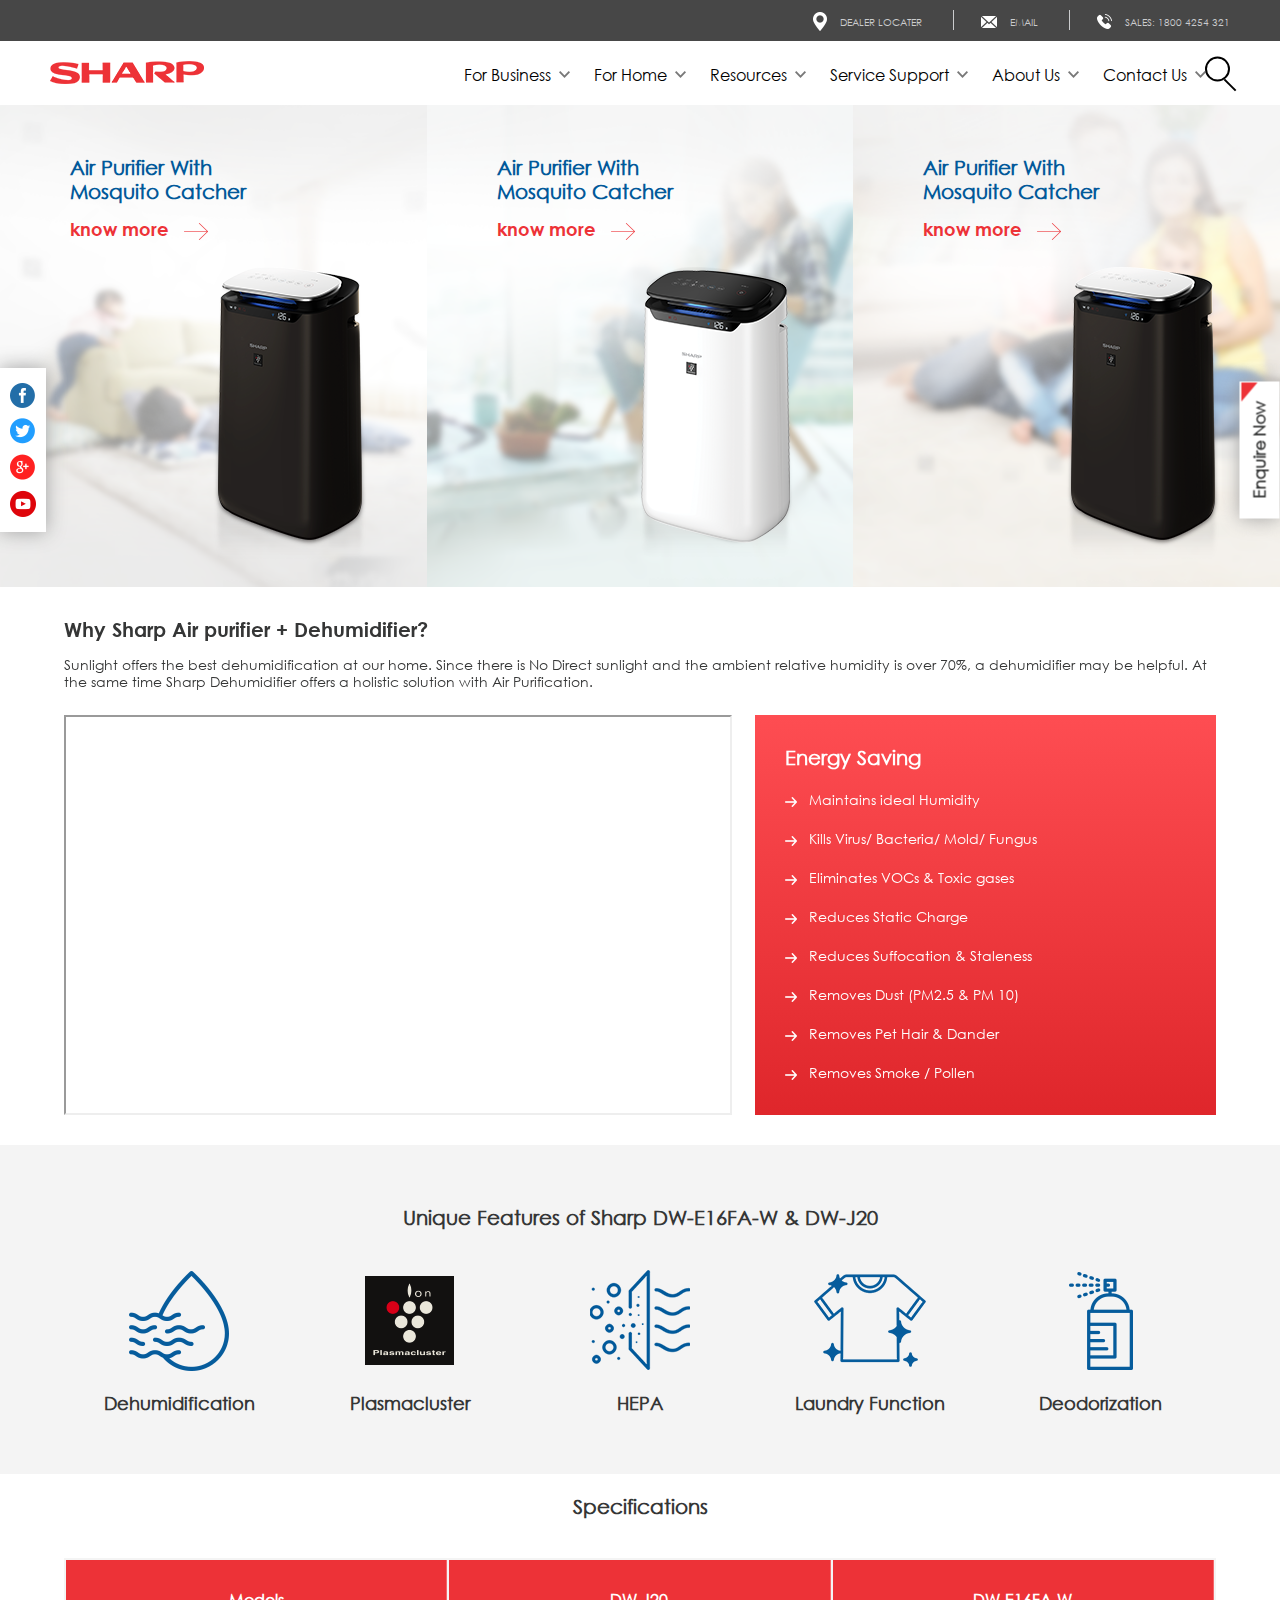
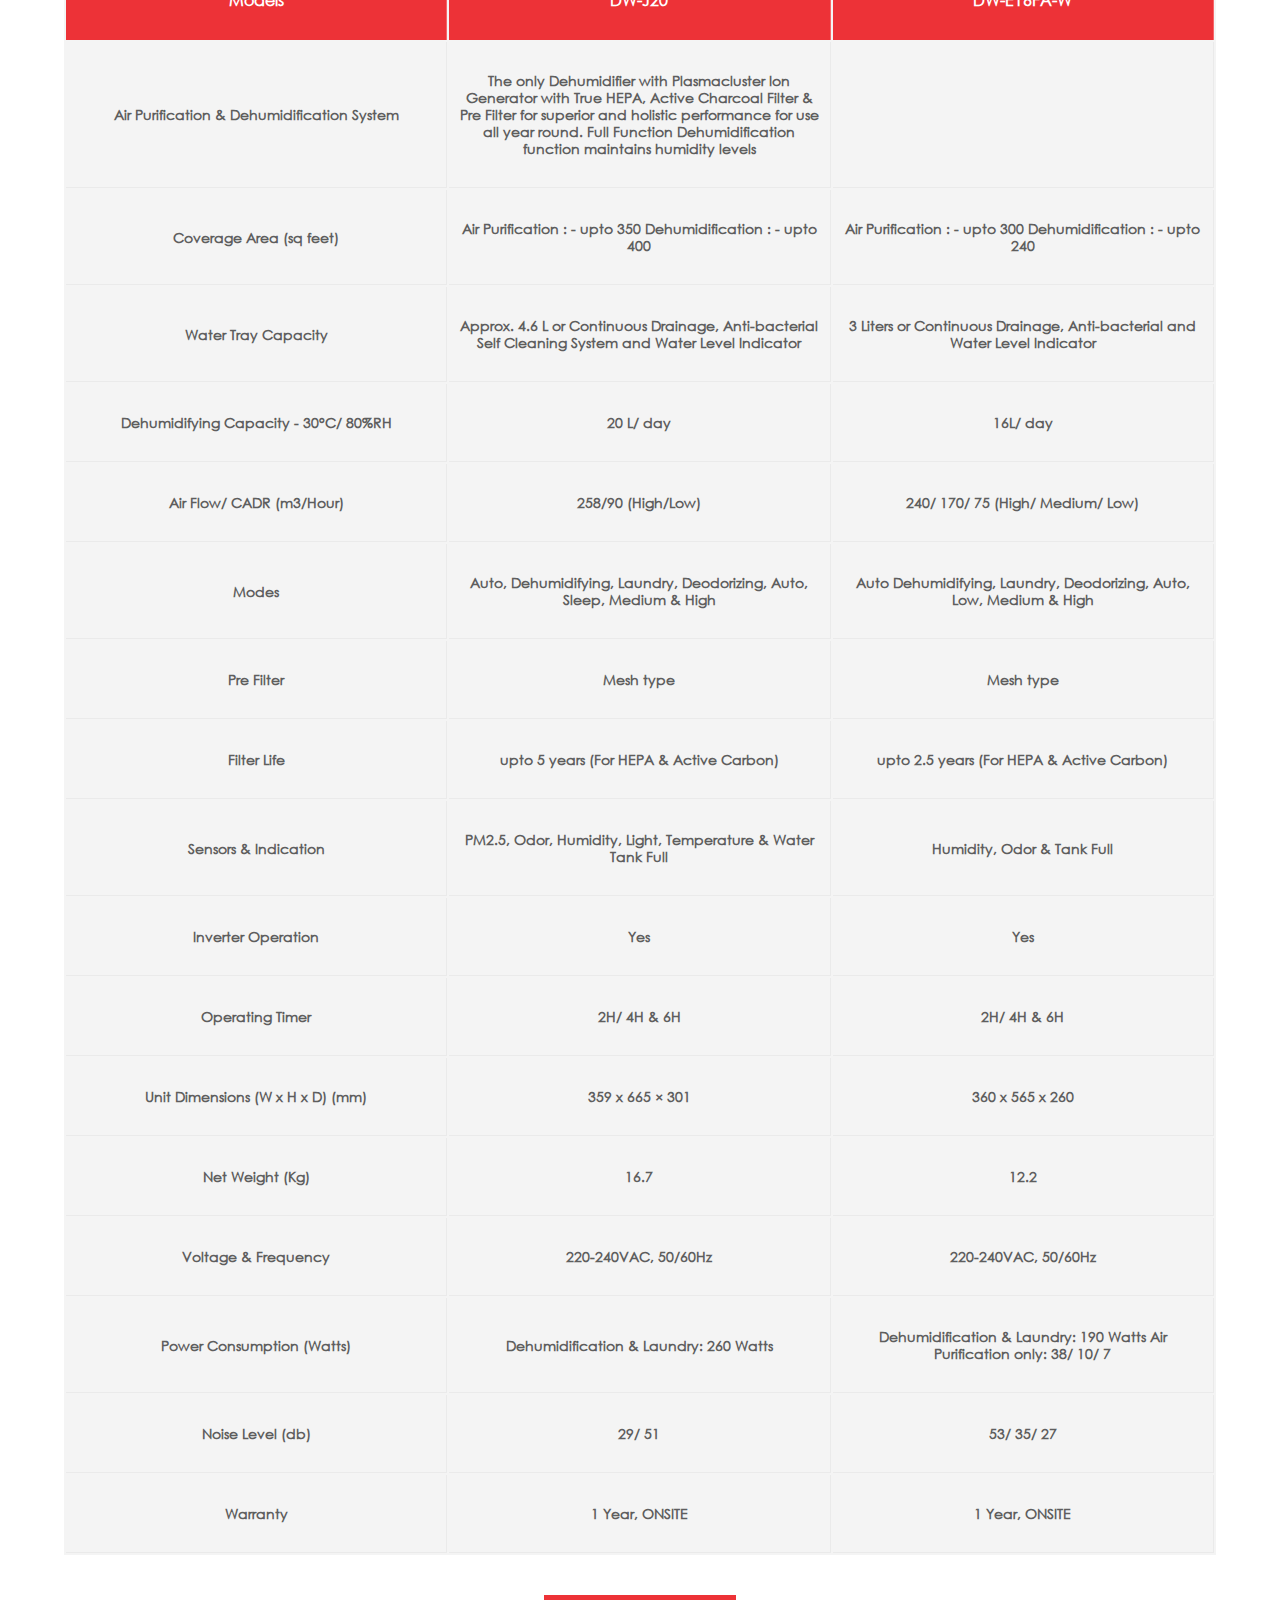
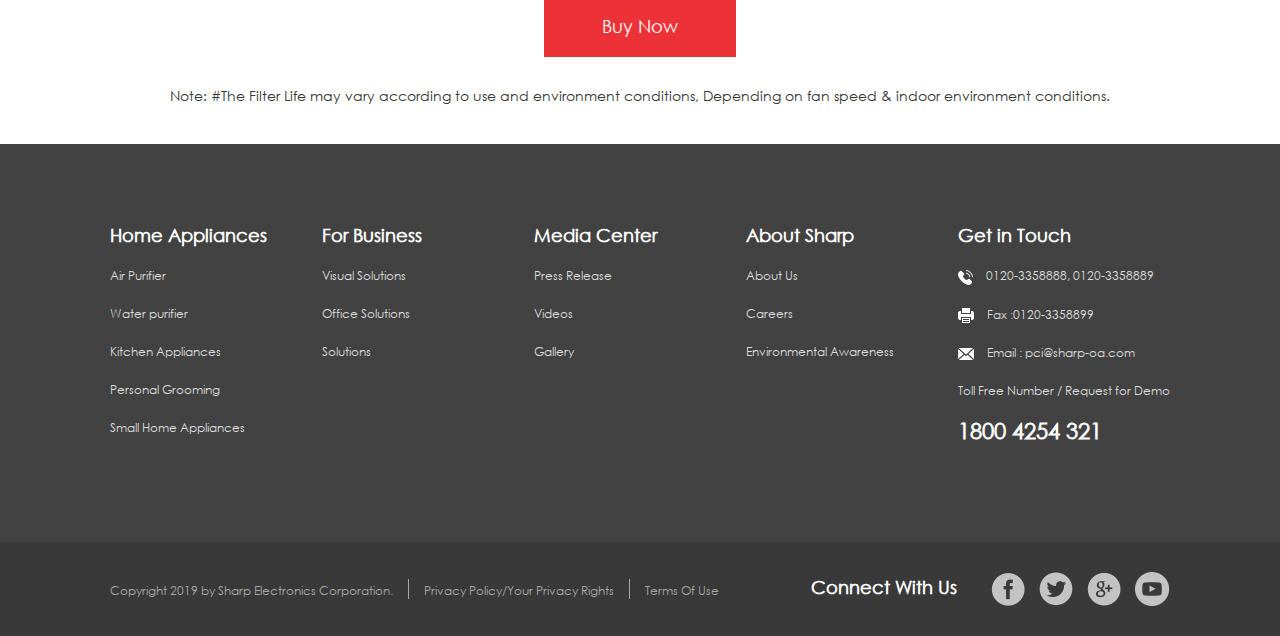
==== air-purifier-dehu.html @ bbc6898b "all files check" ====
<!DOCTYPE html>
<html lang="en">
<head>
<meta charset="utf-8" />
<title>Sharp Homepage</title>
<meta name="viewport" content="width=device-width, minimum-scale=1.0, maximum-scale=1.0">
<meta name="keywords" content="krisumi" />
<link rel="stylesheet" href="css/slick-slider.css" />
<link href="css/aos.css" rel="stylesheet">
<link href="css/style.css" rel="stylesheet">
<link href="css/screen.css" rel="stylesheet">
<style type="text/css">
	@media screen and (max-width: 1440px){
		.container{width: 90%}
	}
</style>
</head>
<body>
<div class="mainContainer">
	

<div class="top-header">
	<ul>
		<li><img src="images/locationIcon.png"><a href="javascript:;"> dealer locater</a></li>
		<li><img src="images/emailIcon.png"><a href="javascript:;"> Email</a></li>
		<li><img src="images/phoneIcon.png"><a href="javascript:;"> Sales: 1800 4254 321</a></li>
	</ul>
</div>

<div class="main-header">
	<div class="logo"><a href="javascript:;"><img src="images/logo.png"></a></div>
	<div class="rightMenu">
		<ul>
			<li><a href="javescript:;">For Business <span></span></a>
				<ul class="dropdown">
					<li><a href="javascript:;">Office Solutions</a></li>
					<li><a href="javascript:;">Visual Solutions</a></li>
					<li><a href="javascript:;">Solutions</a></li>
				</ul>
			</li>
			<li><a href="javescript:;">For Home <span></span></a>
				<ul class="dropdown">
					<li><a href="javascript:;">Air Purifiers</a></li>
					<li><a href="javascript:;">Water Purifiers</a></li> 
					<li><a href="javascript:;">Kitchen Appliances</a></li>
					<li><a href="javascript:;">Personal Grooming</a></li>
					<li><a href="javascript:;">Small Home Appliances</a></li>
				</ul>
			</li>
			<li>
				<a href="javescript:;">Resources <span></span></a>
				<ul class="dropdown">
					<li><a href="javascript:;">Awards</a></li>
					<li><a href="javascript:;">Case Studies</a></li>
					<li><a href="javascript:;">FAQS</a></li>
					<li><a href="javascript:;">News & Events</a></li>
					<li><a href="javascript:;">Videos</a></li>
					<li><a href="javascript:;">Articles</a></li>
					<li><a href="javascript:;">Certificates</a></li>
				</ul>
			</li>
			<li><a href="javescript:;">Service Support <span></span></a>
				<ul class="dropdown">
					<li><a href="javascript:;">Sales</a></li>
					<li><a href="javascript:;">Service</a></li>
					<li><a href="javascript:;">Installation</a></li>
				</ul>
			</li>
			<li><a href="javescript:;">About Us <span></span></a>
				<ul class="dropdown">
				<li><a href="javascript:;">Sharp History</a></li>
				<li><a href="javascript:;">Sharp India</a></li>
				<li><a href="javascript:;">Philosophy</a></li>
				<li><a href="javascript:;">Message from MD</a></li>
				<li><a href="javascript:;">Environmental Policy</a></li>
				</ul>
			</li>
			<li><a href="javescript:;">Contact Us <span></span></a>
				<ul class="dropdown">
					<li><a href="javascript:;">Our Offices</a></li>
					<li><a href="javascript:;">Dealer Locator</a></li>
					<li><a href="javascript:;">Reach Us</a></li>
				</ul>
			</li>
			<li>
				<form id="content">
					<input type="text" name="input" class="input" id="search-input">
					<button type="reset" class="search" id="search-btn"></button>
				</form>
			</li>
		</ul>
		<div class="closeButton"><img src="images/close.png"></div>
	</div>
</div>





<!-- SOCIAL -->
<div class="socialSection">
	<ul>
		<li data-aos="fade-right" data-aos-duration="800" data-aos-delay="300"><a href="https://www.facebook.com/SharpTVIndia/" target="blank"><img src="images/facebook.png"></a></li>
		<li data-aos="fade-right" data-aos-duration="800" data-aos-delay="600"><a href="javascript:;"><img src="images/twitter.png"></a></li>
		<li data-aos="fade-right" data-aos-duration="800" data-aos-delay="900"><a href="javascript:;"><img src="images/googleplus.png"></a></li>
		<li data-aos="fade-right" data-aos-duration="800" data-aos-delay="1200"><a href="https://www.youtube.com/channel/UCUKCeVTBpqgNn6cTF9UA3fA" target="blank"><img src="images/youtube.png"></a></li>
	</ul>
</div>
<!-- SOCIAL -->

<!-- ENQIERY -->
<div class="enquerySection">
	<span>Enquire Now</span>
</div>
<!-- ENQIERY -->


<!-- Mobile Menu -->
<div class="mobileNavigation">
	<ul>
		<li><a href="javascript:;"><img src="images/mobileIcon1.png"> <span>call</span></a></li>
		<li><a href="javascript:;"><img src="images/mobileIcon4.png"> <span>dealer</span></a></li>
		<li><a href="javascript:;"><img src="images/mobileIcon3.png"> <span>product</span></a></li>
		<li class="navMenu"><a href="javascript:;"><img src="images/mobileIcon2.png"> <span>menu</span></a></li>
	</ul>
</div>
<!-- Mobile Menu end -->













<div class="air-mosquito-product">
	<ul>
		<li>
			<img src="images/air-mosquito/mosquito-product1-bg.png">
			<div class="mosquito-product-info">
				<h3>Air Purifier With <br> Mosquito Catcher</h3>
				<a href="javascript:;">know more <img src="images/air-mosquito/red-arrow.png"></a>
			</div>
			<img class="mosquito-productImg" src="images/air-mosquito/mosquito-product1.png">
		</li>
		<li>
			<img src="images/air-mosquito/mosquito-product2-bg.png">
			<div class="mosquito-product-info">
				<h3>Air Purifier With <br> Mosquito Catcher</h3>
				<a href="javascript:;">know more <img src="images/air-mosquito/red-arrow.png"></a>
			</div>
			<img class="mosquito-productImg" src="images/air-mosquito/mosquito-product2.png">
		</li>
		<li>
			<img src="images/air-mosquito/mosquito-product3-bg.png">
			<div class="mosquito-product-info">
				<h3>Air Purifier With <br> Mosquito Catcher</h3>
				<a href="javascript:;">know more <img src="images/air-mosquito/red-arrow.png"></a>
			</div>
			<img class="mosquito-productImg" src="images/air-mosquito/mosquito-product1.png">
		</li>
	</ul>
</div>



<!-- <div class="innerBannerDehu">
	<div class="breadcrumb">
		<ul>
		  <li><a href="#">Home</a></li>
		  <li><a href="#">Air Purifier</a></li>
		  <li class="active"><a href="#">Air Purifier+Dehumidifier</a></li>
		</ul>
	</div>
	<img src="images/air-dehu/banner.png">

	<div class="heading">
		<h1>Lorem Ipsum is simply</h1>
		<p>Lorem Ipsum is simply dummy text <br> of the printing and</p>
	</div>

</div> -->

<div class="container">
	<div class="dehuProductDespription">
		<h2>Why Sharp Air purifier + Dehumidifier?</h2>
		<p>Sunlight offers the best dehumidification at our home. Since there is No Direct sunlight and the ambient relative humidity is over 70%, a dehumidifier may be helpful. At the same time Sharp Dehumidifier offers a holistic solution with Air Purification.</p>

		<div class="leftSection">
			<iframe src="https://www.youtube.com/embed/tgbNymZ7vqY"></iframe>			
		</div>
		<div class="rightSection">
			<ul>
				<li>Energy Saving</li>
				<li><img src="images/white-arrow.png"> Maintains ideal Humidity</li>
				<li><img src="images/white-arrow.png"> Kills Virus/ Bacteria/ Mold/ Fungus</li>
				<li><img src="images/white-arrow.png"> Eliminates VOCs & Toxic gases</li>
				<li><img src="images/white-arrow.png"> Reduces Static Charge</li>
				<li><img src="images/white-arrow.png"> Reduces Suffocation & Staleness</li>
				<li><img src="images/white-arrow.png"> Removes Dust (PM2.5 & PM 10)</li>
				<li><img src="images/white-arrow.png"> Removes Pet Hair & Dander</li>
				<li><img src="images/white-arrow.png"> Removes Smoke / Pollen</li>
			</ul>
		</div>
	</div>
</div>





<div class="effectiveSection">
	<div class="container">
		<h2>Unique Features of Sharp DW-E16FA-W & DW-J20</h2>
		<ul>
			<li><img src="images/air-dehu/featureImg1.png"><p>Dehumidification</p></li>
			<li><img src="images/air-dehu/featureImg2.png"><p>Plasmacluster</p></li>
			<li><img src="images/air-dehu/featureImg3.png"><p>HEPA</p></li>
			<li><img src="images/air-dehu/featureImg4.png"><p>Laundry Function</p></li>
			<li><img src="images/air-dehu/featureImg5.png"><p>Deodorization</p></li>
		</ul>
	</div>
</div>



<!-- 
	<div class="LabSection">
		<h2>Lab Testing</h2>
		<div class="slider-wrapper" id="slick-3">
			<div class="container">
				  <div class="LabSlider">
						<div class="slide">
							<iframe src="https://www.youtube.com/embed/tgbNymZ7vqY"></iframe>
						</div>
						<div class="slide">
							<iframe src="https://www.youtube.com/embed/tgbNymZ7vqY"></iframe>
						</div>
						<div class="slide">
							<iframe src="https://www.youtube.com/embed/tgbNymZ7vqY"></iframe>
						</div>
						<div class="slide">
							<iframe src="https://www.youtube.com/embed/tgbNymZ7vqY"></iframe>
						</div>
				  </div>
				  <div class="slider-progress">
				  	<span class="firstcount"></span>
				  	<span class="lastcount"></span>
				    <div class="progress"></div>
				  </div>
			</div>
		</div>
	</div> -->







<div class="container">
	<div class="specificationSection">
		<h2>Specifications</h2>
		<div class="table-wrap">
			<table>
				<tr>
					<th>Models</th>
					<th>DW-J20</th>
					<th>DW-E16FA-W</th>
				</tr>
				<tr>
					<td>Air Purification & Dehumidification System</td>
					<td>The only Dehumidifier with Plasmacluster Ion Generator with True HEPA, Active Charcoal Filter & Pre Filter for superior and holistic performance for use all year round. Full Function Dehumidification function maintains humidity levels</td>
					<td> </td>
				</tr>
				<tr>
					<td>Coverage Area (sq feet)</td>
					<td>Air Purification : - upto 350 Dehumidification : - upto 400</td>
					<td>Air Purification : - upto 300 Dehumidification : - upto 240</td>
				</tr>
				<tr>
					<td>Water Tray Capacity</td>
					<td>Approx. 4.6 L or Continuous Drainage, Anti-bacterial Self Cleaning System and Water Level Indicator</td>
					<td>3 Liters or Continuous Drainage, Anti-bacterial and Water Level Indicator</td>
				</tr>
				<tr>
					<td>Dehumidifying Capacity - 30°C/ 80%RH</td>
					<td>20 L/ day</td>
					<td>16L/ day</td>
				</tr>
				<tr>
					<td>Air Flow/ CADR (m3/Hour)</td>
					<td>258/90 (High/Low)</td>
					<td>240/ 170/ 75 (High/ Medium/ Low)</td>
				</tr>
				<tr>
					<td>Modes</td>
					<td>Auto, Dehumidifying, Laundry, Deodorizing, Auto, Sleep, Medium & High</td>
					<td>Auto Dehumidifying, Laundry, Deodorizing, Auto, Low, Medium & High</td>
				</tr>
				<tr>
					<td>Pre Filter</td>
					<td>Mesh type</td>
					<td>Mesh type</td>
				</tr>
				<tr>
					<td>Filter Life</td>
					<td>upto 5 years (For HEPA & Active Carbon)</td>
					<td>upto 2.5 years (For HEPA & Active Carbon)</td>
				</tr>
				<tr>
					<td>Sensors & Indication</td>
					<td>PM2.5, Odor, Humidity, Light, Temperature & Water Tank Full</td>
					<td>Humidity, Odor & Tank Full</td>
				</tr>
				<tr>
					<td>Inverter Operation</td>
					<td>Yes</td>
					<td>Yes</td>
				</tr>
				<tr>
					<td>Operating Timer</td>
					<td>2H/ 4H & 6H</td>
					<td>2H/ 4H & 6H</td>
				</tr>
				<tr>
					<td>Unit Dimensions (W x H x D) (mm)</td>
					<td>359 x 665 × 301</td>
					<td>360 x 565 x 260</td>
				</tr>
				<tr>
					<td>Net Weight (Kg)</td>
					<td>16.7</td>
					<td>12.2</td>
				</tr>
				<tr>
					<td>Voltage & Frequency</td>
					<td>220-240VAC, 50/60Hz</td>
					<td>220-240VAC, 50/60Hz</td>
				</tr>
				<tr>
					<td>Power Consumption (Watts)</td>
					<td>Dehumidification & Laundry: 260 Watts</td>
					<td>Dehumidification & Laundry: 190 Watts Air Purification only: 38/ 10/ 7</td>
				</tr>
				<tr>
					<td>Noise Level (db)</td>
					<td>29/ 51</td>
					<td>53/ 35/ 27</td>
				</tr>
				<tr>
					<td>Warranty</td>
					<td>1 Year, ONSITE</td>
					<td>1 Year, ONSITE</td>
				</tr>
			</table>
		</div>

		<div class="buyNowButton">
			<a href="javascript:;">Buy Now</a>
			<p>Note: #The Filter Life may vary according to use and environment conditions, Depending on fan speed & indoor environment conditions.</p>
		</div>
	</div>
</div>









<div class="enquiryForm">
	<div class="form">
		<div class="closeButton"><img src="images/close.png"></div>
		<h2>REQUEST FOR CALL-BACK</h2>
		<input type="name" name="name" placeholder="Name">
		<input type="Number" name="Mobile No" placeholder="Mobile No">
		<input type="email" name="Email ID" placeholder="Email ID">
		<input type="city" name="city" placeholder="City">
		<select>
			<option>Choose Services</option>
			<option>For Home Products</option>
			<option>For Business Solutions</option>
		</select>
		<select>
			<option>Air Purifier & Air Sterlizer</option>
			<option>Air Purifier & Air Sterlizer</option>
			<option>Air Purifier & Air Sterlizer</option>
			<option>Air Purifier & Air Sterlizer</option>
			<option>Air Purifier & Air Sterlizer</option>
		</select>
		<textarea placeholder="Query"></textarea>
		<img src="images/robot-img.png">
		<a href="javascript:;">submit</a>
	</div>
</div>







<div class="footerSection">
	<div class="footerOpation">
		<ul>
			<li><a href="javascript:;">Home Appliances</a></li>
			<li><a href="javascript:;">Air Purifier</a></li>
			<li><a href="javascript:;">Water purifier</a></li>
			<li><a href="javascript:;">Kitchen Appliances</a></li>
			<li><a href="javascript:;">Personal Grooming</a></li>
			<li><a href="javascript:;">Small Home Appliances</a></li>
		</ul>
	</div>
	<div class="footerOpation">
		<ul>
			<li><a href="javascript:;">For Business</a></li>
			<li><a href="javascript:;">Visual Solutions</a></li>
			<li><a href="javascript:;">Office Solutions</a></li>
			<li><a href="javascript:;">Solutions</a></li>
		</ul>
	</div>
	<div class="footerOpation autoHeight">
		<ul>
			<li><a href="javascript:;">Media Center</a></li>
			<li><a href="javascript:;">Press Release</a></li>
			<li><a href="javascript:;">Videos</a></li>
			<li><a href="javascript:;">Gallery</a></li>
		</ul>
	</div>
	<div class="footerOpation autoHeight">
		<ul>
			<li><a href="javascript:;">About Sharp</a></li>
			<li><a href="javascript:;">About Us</a></li>
			<li><a href="javascript:;">Careers</a></li>
			<li><a href="javascript:;">Environmental Awareness</a></li>
		</ul>
	</div>
	<div class="footerOpation">
		<ul>
			<li><a href="javascript:;">Get in Touch</a></li>
			<li><a href="javascript:;"> <img src="images/phoneIcon.png"> 0120-3358888, 0120-3358889</a></li>
			<li><a href="javascript:;"> <img src="images/printIcon.png"> Fax :0120-3358899</a></li>
			<li><a href="javascript:;"> <img src="images/inboxIcon.png"> Email : pci@sharp-oa.com</a></li>
			<li><a href="javascript:;">Toll Free Number / Request for Demo</a></li>
			<li class="bold"><a href="javascript:;">1800 4254 321</a></li>
		</ul>
	</div>
</div>

<div class="footerSocialStrip">
	<div class="rightSection">
		<ul>
			<li><a href="javascript:;">Connect With Us</a></li>
			<li><a href="https://www.facebook.com/SharpTVIndia/" target="blank"><img src="images/footer-fb-icon.png"></a></li>
			<li><a href="javascript:;"><img src="images/footer-twitter-icon.png"></a></li>
			<li><a href="javascript:;"><img src="images/footer-googleplus-icon.png"></a></li>
			<li><a href="https://www.youtube.com/channel/UCUKCeVTBpqgNn6cTF9UA3fA" target="blank"><img src="images/footer-youtube-icon.png"></a></li>
		</ul>
	</div>
	<div class="leftSection">
		<ul>
			<li><a href="javascript:;">Copyright 2019 by Sharp Electronics Corporation.</a></li>
			<li><a href="javascript:;">Privacy Policy/Your Privacy Rights</a></li>
			<li><a href="javascript:;">Terms Of Use</a></li>
		</ul>
	</div>
</div>



</div>
<script type="text/javascript" src="js/jquery-2.1.4.min.js"></script>
<script type="text/javascript" src="js/main.js"></script>
<script type="text/javascript" src="js/slick.min.js"></script>
<script src="js/aos.js"></script>
<script src="js/prallax.js"></script>


<script type="text/javascript">
const input = document.getElementById("search-input");
const searchBtn = document.getElementById("search-btn");

const expand = () => {
  searchBtn.classList.toggle("close");
  input.classList.toggle("square");
};
searchBtn.addEventListener("click", expand);
</script>


<script type="text/javascript">
	$(document).ready(function(){
  var $firststatus = $('.firstcount');
  var $laststatus = $('.lastcount');

  var $status = $('.pagingInfo');
  var time = 2;
  var $bar,
      $slick,
      isPause,
      tick,
      percentTime;
 
  $slick = $('.LabSlider');

	$slick.on('init reInit afterChange', function (event, slick, currentSlide, nextSlide) {
	    //currentSlide is undefined on init -- set it to 0 in this case (currentSlide is 0 based)
	    var i = (currentSlide ? currentSlide : 0) + 1;
	    $firststatus.text(i);	    
	    //$status.text(i + '/' + slick.slideCount);
	    $laststatus.text(slick.slideCount);
	});

  $slick.slick({
    slidesToShow: 1,
    draggable: true,
    adaptiveHeight: false,
    dots: false,
    mobileFirst: true,
    pauseOnDotsHover: true,
     responsive: [
     {
      breakpoint: 1023,
      settings: {
        slidesToShow: 1,
        arrows: true,
        
      }
    },
    {
      breakpoint: 560,
      settings: {
        slidesToShow: 1,
        arrows: true,
        
      }
    },
    {
      breakpoint: 300,
      settings: {
        slidesToShow: 1,
        arrows: false,
        centerMode: false,
        
      }
    }
  ]
  });
  
  $bar = $('.slider-progress .progress');
  
  $('.slider-wrapper').on({
    mouseenter: function() {
      isPause = true;
    },
    mouseleave: function() {
      isPause = false;
    }
  })
  
  function startProgressbar() {
    resetProgressbar();
    percentTime = 0;
    isPause = false;
    tick = setInterval(interval, 20);
  }
  
  function interval() {
    if(isPause === false) {
      percentTime += 1 / (time+0.1);
      $bar.css({
        width: percentTime+"%"
      });
      if(percentTime >= 100)
        {
          $slick.slick('slickNext');
          startProgressbar();
        }
    }
  }  
  
  function resetProgressbar() {
    $bar.css({
     width: 0+'%' 
    });
    clearTimeout(tick);
  }
  
  startProgressbar();
  
});
</script>

<script type="text/javascript">
	$(function(){
		$(".enquerySection").click(function(){
			$(".enquiryForm").fadeIn();
		})
		$(".closeButton").click(function(){
			$(".enquiryForm").fadeOut();
		})
	});
</script>

<script type="text/javascript">
	$(".navMenu").click(function(){
		$(".main-header .rightMenu").css("top", "0px")
		$(".main-header .rightMenu").css("tansition", "0.6s")
	});
	$(".closeButton").click(function(){
		$(".main-header .rightMenu").css("top", "100%")
		$(".main-header .rightMenu").css("transition", "0.6s")
	})
</script>

</body>
</html>
---- css/style.css ----
@font-face {
font-family: 'CENTURY';
src: url('../fonts/CENTURY.eot');
src: url('../fonts/CENTURY.eot') format('embedded-opentype'),
url('../fonts/CENTURY.woff2') format('woff2'),
url('../fonts/CENTURY.woff') format('woff'),
url('../fonts/CENTURY.ttf') format('truetype'),
url('../fonts/CENTURY.svg#CENTURY') format('svg');
}
@font-face {
font-family: 'GOTHIC';
src: url('../fonts/GOTHIC.eot');
src: url('../fonts/GOTHIC.eot') format('embedded-opentype'),
url('../fonts/GOTHIC.woff2') format('woff2'),
url('../fonts/GOTHIC.woff') format('woff'),
url('../fonts/GOTHIC.ttf') format('truetype'),
url('../fonts/GOTHIC.svg#GOTHIC') format('svg');
}
@font-face {
font-family: 'GOTHICI';
src: url('../fonts/GOTHICI.eot');
src: url('../fonts/GOTHICI.eot') format('embedded-opentype'),
url('../fonts/GOTHICI.woff2') format('woff2'),
url('../fonts/GOTHICI.woff') format('woff'),
url('../fonts/GOTHICI.ttf') format('truetype'),
url('../fonts/GOTHICI.svg#GOTHICI') format('svg');
}
@font-face {
font-family: 'GOTHICB';
src: url('../fonts/GOTHICB.eot');
src: url('../fonts/GOTHICB.eot') format('embedded-opentype'),
url('../fonts/GOTHICB.woff2') format('woff2'),
url('../fonts/GOTHICB.woff') format('woff'),
url('../fonts/GOTHICB.ttf') format('truetype'),
url('../fonts/GOTHICB.svg#GOTHICB') format('svg');
}
/*
* What follows is the result of much research on cross-browser styling.
* Credit left inline and big thanks to Nicolas Gallagher, Jonathan Neal,
* Kroc Camen, and the H5BP dev community and team.
*/
/* ==========================================================================
Base styles: opinionated defaults
========================================================================== */
html, button, input, select, textarea {color: #222;}
img{-webkit-user-select: none;-khtml-user-select: none;-moz-user-select: none;-o-user-select: none;user-select: none;}
/*
* Remove text-shadow in selection highlight: h5bp.com/i
* These selection rule sets have to be separate.
* Customize the background color to match your design.
*/
::-moz-selection {background: #b3d4fc;text-shadow: none;}
::selection {background: #b3d4fc;text-shadow: none;}
/*
* A better looking default horizontal rule
*/
hr {display: block;height: 1px;border: 0;border-top: 1px solid #ccc;margin: 1em 0;padding: 0;}
/*
* Remove the gap between images, videos, audio and canvas and the bottom of
* their containers: h5bp.com/i/440
*/
audio, canvas, img, video {vertical-align: middle;}
/*
* Remove default fieldset styles.
*/
fieldset {border: 0;margin: 0;padding: 0;}
/*
* Allow only vertical resizing of textareas.
*/
textarea {resize: vertical;}
/* ==========================================================================
Browse Happy prompt
========================================================================== */
ul,ol,p{margin:0;padding:0;}
h1,h2,h3,h4,h5{margin:0;padding:0;font-family: 'GOTHIC';}
ul, li{ list-style:none;}
a{ text-decoration:none; transition: all 0.60s ease-in-out;}
body{ margin:0; padding:0;background:#fff;color: #353636; overflow-x:hidden;font-family: 'GOTHIC';opacity: 0;transition: 0.6s}
body * {box-sizing: border-box;}
.mainContainer{width: 100%;float: left;overflow: hidden;}
.container{width: 90%;margin: 0 auto; position: relative;}
.top-header{width: 100%;float: left;background: #474747;text-align: right;padding: 10px 50px;}
.top-header li{display: inline-block;color: #cbccce;padding:0 27px;text-transform: uppercase;border-left: 1px solid #cbccce}
.top-header li:first-child{border:0;}
.top-header li:last-child{padding-right: 0;}
.top-header li img{padding-right: 10px;}
.top-header li a{color: #cbccce;font-size: 12px;}
.top-header li a:hover{color: #fff;}
.main-header{width: 100%;float: left;padding: 0px 50px;}
.main-header .logo{width: 30%;float: left;padding: 20px 0;}
.main-header .rightMenu{width: 70%;float: left;text-align: right;}
.main-header .rightMenu li{display: inline-block;padding:20px 0;padding-right: 50px;position: relative;transition: 0.6s}
.main-header .rightMenu li:hover ul.dropdown{opacity: 1;transition: 0.6s;visibility: visible;}
.main-header .rightMenu li ul.dropdown{width: 220px;position: absolute;z-index: 2;background: #ed3237;top: 65px;left: -40px;opacity: 0;visibility: hidden;}
.main-header .rightMenu li ul.dropdown li{display: block;float: left;width: 100%;padding: 0;text-align: center;padding: 15px 10px;border-bottom: 1px solid #f77073;cursor: pointer;transition: 0.6s}
.main-header .rightMenu li ul.dropdown li:hover{background: #d01d21;transition: 0.6s}
.main-header .rightMenu li ul.dropdown li a{color: #fff;font-size: 20px}
.main-header .rightMenu li ul.dropdown li a{}
.main-header .rightMenu li:last-child{padding-right: 0px;}
.main-header .rightMenu li a{font-size: 20px;color: #000}
.main-header .rightMenu li a span{width:15px;height:10px;background: url(../images/navigation-arrow.png)top right no-repeat;display: inline-block;transition: 0.6s}
.main-header .rightMenu li a:hover span{background: url(../images/navigation-red-arrow.png)top right no-repeat;transition: 0.6s}
.main-header .rightMenu li a:hover{color: #ed3237}
.rightMenu .closeButton{display: none;}
.main-header .rightMenu li #content {position: absolute;top: 28px;}
.main-header .rightMenu li #content.on {-webkit-animation-name: in-out;animation-name: in-out;-webkit-animation-duration: 0.7s;animation-duration: 0.7s;
-webkit-animation-timing-function: linear;animation-timing-function: linear;-webkit-animation-iteration-count: 1;animation-iteration-count: 1;}
.main-header .rightMenu li input {box-sizing: border-box;width: 25px;height: 25px;float:left;border: 2px solid #000;border-radius: 50%;background: none;color: #000;
font-size: 16px;font-weight: 400;font-family: Roboto;outline: 0;-webkit-transition: width 0.4s ease-in-out, border-radius 0.8s ease-in-out,padding 0.2s;
transition: width 0.4s ease-in-out, border-radius 0.8s ease-in-out,padding 0.2s;-webkit-transition-delay: 0.4s;transition-delay: 0.4s;-webkit-transform: translate(-100%, -50%);
-ms-transform: translate(-100%, -50%);transform: translate(-100%, -50%);}
.main-header .rightMenu li .search {background: none;position: absolute;top: 0px;left: 0;height: 30px;width: 30px;padding: 0;border-radius: 100%;outline: 0;
border: 0;color: inherit;cursor: pointer;-webkit-transition: 0.2s ease-in-out;transition: 0.2s ease-in-out;-webkit-transform: translate(-100%, -50%);
-ms-transform: translate(-100%, -50%);transform: translate(-100%, -50%);}
.main-header .rightMenu li .search:before {content: "";position: absolute;width: 16px;height: 2px;background-color: #000;-webkit-transform: rotate(45deg);
-ms-transform: rotate(45deg);transform: rotate(45deg);margin-top: 15px;margin-left: 7px;-webkit-transition: 0.2s ease-in-out;transition: 0.2s ease-in-out;}
.main-header .rightMenu li .close {-webkit-transition: 0.4s ease-in-out;transition: 0.4s ease-in-out;-webkit-transition-delay: 0.4s;transition-delay: 0.4s;}
.main-header .rightMenu li .close:before {content: "";position: absolute;width: 27px;height: 2px;margin-top: -1px;margin-left: -17px;background-color: #000;
-webkit-transform: rotate(45deg);-ms-transform: rotate(45deg);transform: rotate(45deg);-webkit-transition: 0.2s ease-in-out;transition: 0.2s ease-in-out;}
.main-header .rightMenu li .close:after {content: "";position: absolute;width: 27px;height: 2px;background-color: #000;margin-top: -1px;margin-left: -17px;
cursor: pointer;-webkit-transform: rotate(-45deg);-ms-transform: rotate(-45deg);transform: rotate(-45deg);}
.main-header .rightMenu li .square {box-sizing: border-box;padding: 0 40px 0 10px;width: 500px;height: 50px;border: 2px solid #000;border-radius: 0;
background: #fff;color: #000;font-family: Roboto;font-size: 16px;font-weight: 400;outline: 0;-webkit-transition: width 0.4s ease-in-out, border-radius 0.4s ease-in-out,
padding 0.2s;transition: width 0.4s ease-in-out, border-radius 0.4s ease-in-out,padding 0.2s;-webkit-transition-delay: 0.4s, 0s, 0.4s;transition-delay: 0.4s, 0s, 0.4s;
-webkit-transform: translate(-100%, -50%);-ms-transform: translate(-100%, -50%);transform: translate(-100%, -50%);}
/*home page css*/
.bannerSection{width: 100%;float: left;position: relative;}
.bannerSection .box img{width: 100%;}
.bannerSection .box .banner-content{width: 50%;float: left;position: absolute;top: 100px;left: 120px;}
.bannerSection .box .banner-content h1{margin-bottom:40px;font-size: 72px;font-weight: normal;color: #01599a;font-family: 'GOTHIC';position: relative;left: -50px;opacity: 0;line-height: 80px;}
.bannerSection .box .banner-content h1 span{
margin-bottom:40px;
font-size: 72px;
background-image:-webkit-linear-gradient(to right, #01599a, #1eb6f7);
background-image: -ms-linear-gradient(to right, #01599a, #1eb6f7);
background-image:-o-linear-gradient(to right, #01599a, #1eb6f7);
background-image:-moz-linear-gradient(to right, #01599a, #1eb6f7);
background-image:linear-gradient(to right, #01599a, #1eb6f7);
-webkit-text-fill-color: transparent;
color: #01599a;
background-clip:text;
-webkit-background-clip:text;
-ms-background-clip:text;
-o-background-clip:text;
-moz-background-clip:text;
position:relative;
font-weight: normal;
}
.bannerSection .box .banner-content h1 br{display: none;}
.bannerSection .box .banner-content p{width:auto;display:inline-block;font-size: 23px;color: #f2f0ee;background:#035fa0;margin-bottom: 10px;padding: 3px;opacity: 0;position: relative;left: -50px;}
.bannerSection .box .banner-content .bannerButton{width: 100%;float: left;margin-top: 80px;opacity: 0;}
.bannerSection .box .banner-content .bannerButton a{display: inline-block;background:#000;color: #fff;padding: 14px 20px;transition: 0.6s}
.bannerSection .box .banner-content .bannerButton a:hover{background:#ed3237;transition: 0.6s}
.bannerSection .box .banner-content .bannerButton a img{width: auto;float: right;margin-top: 3px;margin-left: 13px;}
.bannerSection .slick-dots{bottom: 120px;}
.bannerSection.air-purifier-mosquito .slick-dots{bottom: 30px}
.bannerSection .slick-dots li button{background:#8e8e8e85;width:12px;height: 12px;}
.bannerSection .slick-dots li.slick-active button{background:#000;}
.bannerSection .slick-active.box .banner-content h1{left:0px;opacity: 1;transition: 0.6s;transition-delay:0.5s;}
.bannerSection .slick-active.box .banner-content p{left:0px;opacity: 1;transition: 0.6s;transition-delay:0.8s;}
.bannerSection .slick-active.box .banner-content .bannerButton{opacity: 1;transition: 0.6s;transition-delay:1.1s;}
.companyReviewSection{width: 100%;float: left;/*padding: 0 44px;*/position: relative;z-index: 9;margin-top: -90px;}
.companyReviewSection li{width: 33.33%;float: left;background:#ed3237;padding: 40px 75px;border-right: 1px solid #f77073}
.companyReviewSection li .leftSection{width: 50%;float: left;text-align: center;}
.companyReviewSection li .rightSection{width: 50%;height:80px;float: left;font-size: 22px;color: #fff;text-align: left;}
.companyReviewSection li .rightSection span{text-align: left;display: inline-block;}
.productRangeSection{width: 100%;float: left;margin-top: 80px;}
.productRangeSection h1{text-align: center;font-size: 42px;position: relative;color: #000;font-weight: normal;margin-bottom: 57px;}
.productRangeSection h1:after{content:' ';width:100px;border-top: 4px solid #000;position: absolute;top: 50%;transform: translateY(-50%);margin-left: 15px;}
.productRangeSection .productDescription{width: 100%;float: left;position: relative;cursor: pointer;overflow: hidden;}
.productRangeSection .productDescription img{width: 100%;transition: 0.6s;}
.productRangeSection .productDescription .productItem{width: auto;position: absolute;top: 50%;left: 50%;transform: translate(-50%, -50%);}
.productRangeSection .productDescription .productItem.topMargin{top: 60%}
.productRangeSection .productDescription p{width: auto;position: absolute;bottom: 40px;left: 44px;z-index: 5;font-size:20px;transition: 0.6s}
.productRangeSection .productDescription:hover p{left: 20px;transition: 0.6s;}
.productRangeSection .productDescription .arrow{width:auto;position: absolute;right: 44px;bottom: 40px;}
.productRangeSection .productDescription:hover .arrow{right: 20px;}
.productRangeSection .productDescription img.productImg{transition: 5.6s;}
.productRangeSection .productDescription:hover img.productImg{transform: scale(3.2);transition: 10.6s;}
.videoSection{width: 100%;float: left;margin-top: 85px;}
.videoSection .leftSection{width: 60%;float: left;position: relative;z-index: 1}
.videoSection .leftSection img{width: 100%;}
.videoSection .leftSection .videoIcon{position: absolute;bottom:50px;right: 50px;cursor: pointer;}
.videoSection .leftSection .videoIcon img{width: auto;position: relative;z-index: 2;}
.videoSection .leftSection .pulse {height: 68px;width: 68px;border-radius: 50%;background-color: #ff0000;animation: pulse 1.5s infinite;position: absolute;bottom: -1px;right: 0;z-index: 1;}
@keyframes pulse {
0% {box-shadow: 0 0 rgba(255, 0, 0, 0.5);}
100% {box-shadow: 0 0 0 15px rgba(255, 0, 0, 0);}
}
.videoSection .rightSection{width: 45.4%;float: left;padding: 120px 30px 108px 160px;border: 1px solid #d3d3d3;margin-left: -90px;margin-top: 4%;overflow: hidden;}
.videoSection .rightSection h3{font-size: 42px;position: relative;font-weight: normal;}
.videoSection .rightSection h3:after{content:' ';width:100px;border-top: 4px solid #000;position: absolute;top: 50%;transform: translateY(-50%);margin-left: 15px;}
.videoSection .rightSection h1{font-size: 20px;color: #01599a;font-family: 'GOTHIC';font-weight: normal;margin-top: 20px;}
.videoSection .rightSection h1 span{font-size: 45px;text-transform: uppercase;display: block;font-family: 'GOTHICB';}
.videoSection .rightSection p{width:90%;font-size: 18px;color: #353636;/*font-weight: bold;*/padding-top: 20px;line-height: 30px;}
.satisfyConsumerSection{width: 100%;float: left;margin: 80px 0;}
.satisfyConsumerSection .sectionHeading{width: 100%;float: left;text-align: center;}
.satisfyConsumerSection .sectionHeading h1{width:auto;display:inline-block;font-size: 42px;position: relative;color: #000;font-weight: normal;margin-bottom: 57px;}
.satisfyConsumerSection .sectionHeading h1:after{content:' ';width:100px;border-top: 4px solid #000;position: absolute;top: 55%;transform: translateY(-50%);right: -130px;}
.satisfyConsumerSection .sectionHeading a{font-size: 18px;color: #ed3237;position: relative;left: 150px;top: -8px;font-weight: 800}
.satisfyConsumerSection .consumerArticle{width: 100%;float: left;background: url(../images/shadow.png)top left;text-align: center;background-repeat:repeat-x;background-position-y:80px;margin-top: 50px;}
.satisfyConsumerSection .consumerArticle .slick-list{overflow: visible;margin: 0 -27px;}
.satisfyConsumerSection .consumerArticle .slick-slide{margin: 0 27px;}
.satisfyConsumerSection .consumerArticle .consumerDespreption{width: 100%;float: left;background: #fff;border-left: 12px solid #ed3237;padding:40px;box-shadow: 0px 0px 30px #ccc;}
.satisfyConsumerSection .consumerArticle .consumerDespreption img{display: inline-block;position: relative;top: -85px;}
.satisfyConsumerSection .consumerArticle .consumerDespreption p{font-size: 16px;color: #353636;line-height: 30px;font-weight: bold;text-align: left;height: 190px;}
.satisfyConsumerSection .consumerArticle .consumerDespreption span{font-size: 14px;color: #01599a;margin-top: 10px;display:block;text-align: left;}
.satisfyConsumerSection .consumerArticle .slick-next{width: 26px;height: 20px;background: url(../images/rightIcon.png)top left no-repeat;right: 45%;margin-top: 250px;}
.satisfyConsumerSection .consumerArticle .slick-prev{width: 26px;height: 20px;background: url(../images/leftIcon.png)top left no-repeat;left: 51%;margin-top: 250px;}
.aboutSharpSection{width: 100%;float: left;padding: 8px 0;position: relative;}
.aboutSharpSection img{width: 100%;}
.aboutSharpSection .aboutProduct{width:auto;position: absolute;right: 39%;bottom: 0px;}
.aboutSharpSection .banner-content{width: 50%;float: left;position: absolute;top: 50%;left: 118px;transform:translateY(-50%);}
.aboutSharpSection .banner-content h1{width:auto;display:inline-block;font-size: 42px;position: relative;color: #000;font-weight: normal;margin-bottom: 57px;}
.aboutSharpSection .banner-content h1:after{content:' ';width:100px;border-top: 4px solid #000;position: absolute;top: 55%;transform: translateY(-50%);right: -130px;}
.aboutSharpSection .banner-content p{width:80%;display:inline-block;font-size: 18px;line-height: 30px}
.aboutSharpSection .banner-content .bannerButton{width: 100%;float: left;margin-top: 80px;}
.aboutSharpSection .banner-content .bannerButton a{display: inline-block;background:#ed3237;color: #fff;padding: 14px 20px;transition: 0.6s;}
.aboutSharpSection .banner-content .bannerButton a:hover{background:#000;transition: 0.6s;}
.aboutSharpSection .banner-content .bannerButton a img{width: auto;float: right;margin-top: 3px;margin-left: 13px;}
.CertificateSection{width: 100%;float: left;background: url(../images/certificate-bg.png)top left no-repeat;background-size: cover;padding:0 40px;margin-top: 90px;}
.CertificateSection .leftSection{width: 50%;float: left;padding: 40px 85px;}
.CertificateSection .leftSection h1{width:auto;display:inline-block;font-size: 42px;position: relative;color: #000;font-weight: normal;margin-bottom: 57px;}
.CertificateSection .leftSection h1:after{content:' ';width:100px;border-top: 4px solid #000;position: absolute;top: 55%;transform: translateY(-50%);right: -130px;}
.CertificateSection .leftSection .mainHeading{font-size: 45px;color: #01599a;line-height: 35px;border-left: 9px solid #ed3237;padding-left: 20px;}
.CertificateSection .leftSection .mainHeading span{font-weight: bold;text-transform: uppercase;display: block;margin-top: 30px;}
.CertificateSection .leftSection p{width:500px;padding: 40px 0 40px 30px;font-size: 16px;line-height: 25px;}
.CertificateSection .leftSection .bannerButton{width: auto;float: left;margin-left: 30px;}
.CertificateSection .leftSection .bannerButton a{display: inline-block;background:#ed3237;color: #fff;padding: 14px 20px;transition: 0.6s}
.CertificateSection .leftSection .bannerButton a:hover{background:#000;transition: 0.6s}
.CertificateSection .leftSection .bannerButton a img{width: auto;float: right;margin-top: 3px;margin-left: 13px;}
.CertificateSection .rightSection{width: 50%;float: left;margin-top: -40px;}
.CertificateSection .rightSection .slick-next{width: 26px;height: 20px;background: url(../images/rightIcon.png)top left no-repeat;right: 37%;}
.CertificateSection .rightSection .slick-prev{width: 26px;height: 20px;background: url(../images/leftIcon.png)top left no-repeat;z-index: 999}
.CertificateSection .rightSection .certificateItem{padding-left: 50px}
.footerSection{width: 100%;float: left;background: #424242;padding: 80px 110px;}
.footerSection .footerOpation{width: 20%;float: left;}
.footerSection .footerOpation ul{width:100%;float:left;padding-left: 65px;}
.footerSection .footerOpation li{color: #dbdbdb;padding-bottom: 18px;}
.footerSection .footerOpation li.bold a{font-size: 22px;font-weight: bold;color: #fff;}
.footerSection .footerOpation li:first-child a{font-size: 18px;color: #fff;font-weight: bold;}
.footerSection .footerOpation li a{color: #dbdbdb;font-size:12px;transition: 0.6s;}
.footerSection .footerOpation li a img{padding-right: 10px;}
.footerSection .footerOpation li a:hover{color: #fcaaaa;transition: 0.6s;}
.footerSocialStrip{width: 100%;float:left;background: #393939;padding: 30px 110px;}
.footerSocialStrip .leftSection{width: 60%;float:left;margin-top: 7px;}
.footerSocialStrip .leftSection ul{width: 100%;float: left;padding-left: 65px;}
.footerSocialStrip .leftSection li{width: auto;float:left;padding: 0 40px;border-right: 1px solid #a7a7a7;}
.footerSocialStrip .leftSection li:first-child{padding-left: 0px;}
.footerSocialStrip .leftSection li:last-child{border:0;}
.footerSocialStrip .leftSection li a{color: #a7a7a7;font-size:12px;}
.footerSocialStrip .leftSection li a:hover{color: #fcaaaa;}
.footerSocialStrip .rightSection {width: 40%;float: right;text-align: right;}
.footerSocialStrip .rightSection li{display: inline-block;padding-left: 10px;}
.footerSocialStrip .rightSection li a{color: #fff;font-size: 18px;font-weight: bold;}
.footerSocialStrip .rightSection li:first-child a{padding-right: 20px;}
/*home page css*/
/*Air purifier*/
.innerBanner{width: 100%;float:left;position: relative;height: 500px;overflow: hidden;}
.innerBanner img{width: 100%;}
.bannerProductDetails{width:100%;position: absolute;top: 50%;left: 0;transform: translateY(-50%);display: table;}
.bannerProductDetails .leftSection{width:50%;text-align: right;display: table-cell;vertical-align: middle;padding-right: 180px;}
.bannerProductDetails .leftSection img{width:auto;}
.bannerProductDetails .rightSection{width:50%;display: table-cell;vertical-align: middle;}
.bannerProductDetails .rightSection h1{font-size: 45px;color: #01599a;font-family: 'GOTHIC';padding-bottom: 5px;}
.bannerProductDetails .rightSection p{font-size: 27px;color: #000;font-weight: 100}
.bannerProductDetails .rightSection .button {margin-top: 20px;}
.brandLogo{width: 36%;margin: 0 auto;background:#fff;padding: 20px 40px;display: table;box-shadow: 0 0 10px #ddd;position: relative;top: -50px;overflow: hidden;}
.brandLogo li{float: left;background: url(../images/air-purifier/border.png) top right no-repeat;text-align: center;padding:0 50px;}
.brandLogo li:first-child{padding-left: 0;}
.brandLogo li:last-child{background:none;padding-right: 0}
.brandLogo li:last-child img{width: 250px;}
.techonologySection{width: 100%;float: left;text-align: center;background: transparent; transition-duration: 1s; -webkit-transition-duration: 1s;}
.techonologySection.active{transition-duration: 1s; -webkit-transition-duration: 1s; }
.techonologySection h2{font-size: 45px;color: #01599a;font-family: 'GOTHIC';font-weight: 100;padding-bottom: 5px;}
.techonologySection p{width:45%;display:inline-block;font-size: 20px;font-family: 'GOTHIC';font-weight: 100;line-height: 32px;}
.techonologySection .technology-product-detail{width: 100%;float: left;position: relative;text-align: left;}
.techonologySection .technology-product-detail img{width: 100%;}
.techonologySection .technology-product-detail ul{width:100%;position: absolute;top: 5%;left: 15%}
.techonologySection .technology-product-detail li{width: 100%;float: left;font-size: 20px;font-family: 'GOTHICB';padding-bottom: 10px;}
.techonologySection .technology-product-detail li img{width: auto;padding-right: 5px;}
.techonologySection .technology-product-detail .button{position: absolute;right: 175px;bottom: 318px;}
.techonologySection .technology-product-detail .button img{width: auto;}
/*
.techonologySection .technology-product-detail .animate-product{width:auto;position: absolute;bottom: 0;right: 12%;}
.techonologySection .technology-product-detail .animate-product img{width: auto;}
.techonologySection.active .technology-product-detail .animate-product img.imgOne{right: 380px;bottom:0;opacity: 1;transition: 0.8s;}
.techonologySection.active .technology-product-detail .animate-product img.imgTwo{right: 280px;bottom:-10px;opacity: 1;transition: 0.8s;transition-delay: 0.2s;}
.techonologySection.active .technology-product-detail .animate-product img.imgThree{right: 190px;opacity: 1;transition: 0.8s;transition-delay: 0.4s;}
.techonologySection .technology-product-detail .animate-product img.imgOne{position: absolute;right: 26px;bottom: 53px;z-index: 3;transform: rotate3d(1, 1, 1, 0deg);}
.techonologySection .technology-product-detail .animate-product img.imgTwo{position: absolute;bottom: 5px;right: 85px;z-index: 2;opacity: 0.8}
.techonologySection .technology-product-detail .animate-product img.imgThree{position: absolute;bottom: 81px;right: 78px;opacity: 0.8}*/
.productSlider{width: 100%;float: left;cursor: url("../images/air-purifier/dragIcon.png"), auto;padding-bottom: 50px;}
.productSlider .box-slide{width: 100%;float: left;position: relative;}
.productSlider .box-slide img{width: 100%;}
.productSlider .box-slide .slide-despriction{width:570px;position: absolute;top: 0;left: 15%;}
.productSlider .box-slide .slide-despriction h2{font-family: 'GOTHIC';font-size: 45px;color:#01599a;padding-bottom: 5px;font-weight: 500;opacity: 0;transition: 0.6s;margin-left: -30px;}
.productSlider .box-slide .slide-despriction p{font-size: 20px;line-height: 32px;opacity: 0;transition: 0.6s;margin-left: -30px;}
.productSlider .box-slide .slide-despriction .button{padding-top:15px;opacity: 0;transition: 0.6s;margin-left: -30px;}
.productSlider .box-slide .slide-despriction .button img{width: auto;}
.productSlider .box-slide .slide-product{position: absolute;right: 170px;bottom:0;}
.productSlider .box-slide .slide-product img{width: auto;}
.productSlider .box-slide.slick-active .slide-despriction h2{opacity:1;transition: 0.6s;transition-delay: 0.3s;margin-left: 0px;}
.productSlider .box-slide.slick-active .slide-despriction p{opacity:1;transition: 0.6s;transition-delay: 0.6s;margin-left: 0px;}
.productSlider .box-slide.slick-active .slide-despriction .button{opacity:1;transition: 0.6s;transition-delay: 0.9s;margin-left: 0px;}
.productSlider .slick-dots li button{width:12px;height:12px;background: #8e8e8e;}
.productSlider .slick-dots li.slick-active button{background:#000;}
.productSlider .slick-dots{bottom: -40px}
.innerProductRange{width: 100%;float: left;text-align: center;}
.innerProductRange h1{text-align: center;font-size: 45px;position: relative;color: #01599a;font-family: 'GOTHIC';font-weight: 100;padding-bottom: 5px;}
.innerProductRange > p{width:740px;display:inline-block;font-size: 20px;line-height: 32px;}
.innerProductRange .button{float: none;padding-top: 30px;padding-bottom: 10px;}
.innerProductRange .productDescription{width: 100%;float: left;position: relative;cursor: pointer;overflow: hidden;}
.innerProductRange .productDescription img{width: 100%;transition: 0.6s;}
.innerProductRange .productDescription .productItem{width: auto;position: absolute;top: 50%;left: 50%;transform: translate(-50%, -50%);}
.innerProductRange .productDescription p{width: auto;position: absolute;bottom: 40px;left: 44px;z-index: 5;font-size:20px;transition: 0.6s;text-align: left;font-weight: bold;}
.innerProductRange .productDescription:hover p{left: 20px;transition: 0.6s;}
.innerProductRange .productDescription .arrow{width:auto;position: absolute;right: 44px;bottom: 40px;}
.innerProductRange .productDescription:hover .arrow{right: 20px;}
.innerProductRange .productDescription img.productImg{transition: 5.6s;}
.innerProductRange .productDescription:hover img.productImg{transform: scale(3.2);transition: 10.6s;}
.whySharpSection{width: 100%;float: left;padding: 70px 0;text-align: center;}
.whySharpSection h2{font-size: 45px;color: #01599a;font-family: 'GOTHIC';font-weight: 100;padding-bottom: 20px;}
.whySharpSection p{font-size: 14px;line-height: 24px;padding-bottom: 20px;}
.whySharpSection .button{float: none;}
/*Air purifier*/
/*air purifier mosquito*/
.breadcrumb{width: 100%;float: left;padding: 20px 0;list-style: none;background-color: #fff;box-shadow:inset 0px 11px 8px -10px #CCC}
.breadcrumb li {display: inline;font-size: 18px;}
.breadcrumb li+li:before {padding: 8px;color: black;content: ">";}
.breadcrumb li a {color: #000;text-decoration: none;font-size: 15px;font-weight: bold;}
.breadcrumb li a:hover {color: #01447e;}
.breadcrumb li.active a{color: #ed3237;}
.air-mosquito-product{width: 100%;float: left;}
.air-mosquito-product li{width: 33.33%;float:left;position: relative;}
.air-mosquito-product li > img{width: 100%;}
.air-mosquito-product li .mosquito-product-info{position: absolute;top: 50px;left: 70px;}
.air-mosquito-product li .mosquito-product-info h3{font-size: 20px;color: #01599a;}
.air-mosquito-product li .mosquito-product-info a{font-size: 18px;color: #ed3237;font-weight: bold;margin-top: 15px;font-family: 'GOTHICB';display: block}
.air-mosquito-product li .mosquito-product-info a img{margin-left: 10px;}
.air-mosquito-product li .mosquito-productImg{width: auto;position: absolute;bottom: 0;right: 60px;}
.moquito-product-feature{width: 100%;float: left;}
.moquito-product-feature .box{width: 33.20%;float: left;background-color: #f4f4f4;padding: 50px;margin-left: 2px;position: relative;
background-image: linear-gradient(to right, #f3f3f3 , #f4f4f4);}
.moquito-product-feature .box:nth-child(2){background-image: linear-gradient(to right, #e6e6e6 , #eeeeee);}
.moquito-product-feature .box:nth-child(3){background-image: linear-gradient(to right, #dcdcdb , #e6e6e6);}
.moquito-product-feature .box:after{content: '';width: 20px;height: 20px;background: url(../images/air-mosquito/gray-icon.png);}
.moquito-product-feature .box:first-child h3{font-size: 33px;color: #065c9c;opacity: 1;}
.moquito-product-feature .box h3{font-size: 33px;color: #065c9c;opacity: 0;}
.moquito-product-feature .box h3 span{font-size: 20px;color: #000;}
.moquito-product-feature .box li{font-size: 14px;padding-top: 15px;color: #353636;font-weight: bold;}
.moquito-product-feature .box > img{padding: 20px 0 10px}
.moquito-product-feature .box li:first-child{font-size: 20px;color: #01599a;}
.moquito-product-feature .box li img{padding-right: 10px;}
.moquito-product-feature .product-description{width:100%;float:left;padding: 40px 0;}
.moquito-product-feature .product-description p{font-size: 14px;font-weight: bold;line-height: 30px;}
.effectiveSection{width: 100%;float: left;background: #f4f4f4;padding: 60px 0}
.effectiveSection h2{text-align: center;font-size: 20px;padding-bottom: 40px;}
.effectiveSection li{width:20%;float: left;text-align: center;}
.effectiveSection li img{padding-bottom: 20px}
.effectiveSection li p{font-weight: bold;font-size: 18px;}
.LabSection{width: 100%;float: left;text-align: center;padding: 40px 0 60px;position: relative;}
.LabSection iframe{width: 800px;height: 450px;}
.LabSection h2{font-size: 20px;padding-bottom: 20px;}
/* progress bar */
.LabSection .slider-progress {width: 150px; height: 3px;background: #eee;position: absolute;bottom: 30px;margin: 0 auto;left: 40%;}
.LabSection .slider-progress .progress {width: 0%;height: 3px;background: #ed3237;}
.LabSection .slider-progress .firstcount{position: absolute;top: -10px;left: -20px;}
.LabSection .slider-progress .lastcount{position: absolute;top: -10px;right: -20px;}
.LabSection .slick-next{width: 26px;height: 20px;background: url(../images/rightIcon.png)top left no-repeat;right: 45%;margin-top: 250px;transition: 0.6s;}
.LabSection .slick-prev{width: 26px;height: 20px;background: url(../images/leftIcon.png)top left no-repeat;left: 51%;margin-top: 250px;transition: 0.6s;}
.LabSection .slick-next:hover{background: url(../images/rightIcon-hover.png)top left no-repeat;transition: 0.6s;}
.LabSection .slick-prev:hover{background: url(../images/leftIcon-hover.png)top left no-repeat;transition: 0.6s;}
/* progress bar */
.specificationSection{width: 100%;float: left;}
.specificationSection h2{text-align: center;font-size: 20px;padding-bottom: 40px;padding-top: 20px;}
.specificationSection .table-wrap{width: 100%;float: left;}
.specificationSection table{width: 100%;float: left;background: #f4f4f4;}
.specificationSection table th{width:33.33%;background: #ed3237;color: #fff;font-size: 16px;padding: 30px 0;border-right: 1px solid #f66669;}
.specificationSection table td{width:33.33%;background: #f4f4f4;color: #5e5e5e;font-size: 14px;padding: 30px 10px;border-right: 1px solid #eaeaea;border-bottom: 1px solid #eaeaea;text-align: center;font-weight: bold;}
.specificationSection .buyNowButton{width: 100%;float: left;text-align: center;margin: 40px 0;}
.specificationSection .buyNowButton a{display: inline-block;color: #fff;background: #ed3237;font-size: 18px;padding: 20px 58px;}
.specificationSection .buyNowButton a:hover{background: #000}
.specificationSection .buyNowButton p{font-size: 14px;margin-top: 30px;}
/*air purifier mosquito*/
.videoSection .slider-progress .firstcount1{position: absolute;top: -10px;left: -20px;}
.videoSection .slider-progress .lastcount1{position: absolute;top: -10px;right: -20px;}
/*Air purifier Dehu*/
/*.innerBannerDehu{width: 100%;float: left;position: relative;}
.innerBannerDehu img{width: 100%;}
.innerBannerDehu .breadcrumb{position: absolute;background-color: transparent;}
.innerBannerDehu .heading{position: absolute;left:100px;top: 50%;transform: translateY(-50%);}
.innerBannerDehu .heading h1{font-size: 45px;color: #01599a;font-weight: normal;}
.innerBannerDehu .heading p{font-size: 27px;}*/
.dehuProductDespription{width: 100%;float: left;padding: 30px 0}
.dehuProductDespription h2{font-size: 20px;padding-bottom: 15px;font-family: 'GOTHICB';}
.dehuProductDespription p{font-size: 14px;padding-bottom: 25px;font-family: 'GOTHIC';}
.dehuProductDespription .leftSection{width: 58%;float: left;margin-right: 2%;}
.dehuProductDespription .leftSection iframe{width: 100%;height:400px;float: left;}
.dehuProductDespription .rightSection{width: 40%;float: left;height: 400px;padding: 30px;color: #fff;
background-color: #fe4d52;
background-image: -webkit-gradient(linear, left top, left bottom, from(#fe4d52), to(#df262b));
background-image: -webkit-linear-gradient(top, #fe4d52, #df262b);
background-image: -moz-linear-gradient(top, #fe4d52, #df262b);
background-image: -ms-linear-gradient(top, #fe4d52, #df262b);
background-image: -o-linear-gradient(top, #fe4d52, #df262b);
background-image: linear-gradient(top, #fe4d52, #df262b);
filter: progid:DXImageTransform.Microsoft.gradient(start-colourStr='#fe4d52', end-colourStr='#df262b');}
.dehuProductDespription .rightSection li{padding-bottom: 22px;font-size: 14px;}
.dehuProductDespription .rightSection li:first-child{font-size: 20px;font-weight: bold;}
.dehuProductDespription .rightSection li img{padding-right: 8px;}
/*Air purifier Dehu*/
/*global*/
.overflowHidden{width: 100%;float: left;padding: 0;margin:0;overflow: hidden;position: relative;}
.socialSection{width: auto;float: left;position: fixed;top: 50%;left: 0;transform: translateY(-50%);z-index: 999;background:#fff;padding: 10px;box-shadow: 0px 0px 20px #a0a0a0;transition: 0.2s}
.socialSection:hover{padding-left: 20px;transition: 0.2s}
.socialSection li{padding: 5px 0;}
.enquerySection{width: auto;float: left;position: fixed;top: 50%;right: -48px;transform: translateY(-50%) rotate(-90deg);z-index: 999;background:#fff;padding: 10px 0;box-shadow: 0px 0px 20px #a0a0a0;cursor: pointer}
.enquerySection span{font-weight: bold;font-size: 16px;padding: 10px 20px;background: url(../images/button-mark.png)top right no-repeat;}
.mobileNavigation{display: none;}
.button-plain {width: auto;background-color: #ed3237;color: #fff;padding: 10px 15px;-webkit-transition: all 0.65s cubic-bezier(0.475, 0.425, 0, 0.995);
transition: all 0.65s cubic-bezier(0.475, 0.425, 0, 0.995);position: relative;overflow: hidden;}
.button-plain:hover{background: #000}
.icon-arrow {display: inline-block;width: 23px;height: 15px;background: url(../images/button-arrow.png) no-repeat;background-size: 23px 15px;margin-left: 15px;}
.enquiryForm{width: 100%;float: left;height: 100vh;background: #000000ad;position: fixed;top: 0;left: 0;z-index: 999;display: none;}
.enquiryForm .form{width: 330px;float: left;position:absolute;top: 50%;left: 50%;transform: translate(-50%, -50%);background: #fff;padding: 25px;}
.enquiryForm .form .closeButton{position: absolute;right: 0;top: 0;padding: 10px;background: #ed3237;cursor: pointer;}
.enquiryForm .form .closeButton img{margin:0;}
.enquiryForm .form h2{font-size: 17px;}
.enquiryForm .form input{width: 100%;float: left;padding: 10px;color: #000;border: 1px solid #d7d7d7;margin-top: 8px;font-size: 14px;font-family: 'GOTHIC';}
.enquiryForm .form select{width: 100%;float: left;padding: 10px;color: #000;border: 1px solid #d7d7d7;margin-top: 8px;font-size: 14px;font-family: 'GOTHIC';}
.enquiryForm .form textarea{width: 100%;float: left;padding: 10px;color: #000;border: 1px solid #d7d7d7;margin-top: 8px;font-size: 14px;resize: none;font-family: 'GOTHIC';}
::-webkit-input-placeholder {color: #000;}
:-ms-input-placeholder {color: #000;}
::placeholder {color: #000;}
.enquiryForm .form img{width: 100%;margin-top: 8px;}
.enquiryForm .form a{width: 100%;float: left;font-size: 14px;color: #fff;background:#ed3237;text-align: center;padding: 14px 0;margin-top: 8px;text-transform: uppercase;}
/*global*/
/*home page css*/
.slider-wrapper.consumerArticle {width: 100%; position: relative;}
.consumerArticle .slider {width: 100%;float: left;}
.consumerArticle .slide {width: 100%;}
.consumerArticle #slick-1 .slick-dots li {width: 40px;height: 5px;background: #ccc;}
.consumerArticle #slick-1 .slick-dots li button {width: 40px;height: 5px;}
.consumerArticle #slick-1 .slick-dots li.slick-active, .consumerArticle #slick-1 .slick-dots li:hover {background: #777;}
.consumerArticle #slick-1 .slick-dots li button, .consumerArticle #slick-1 .slick-dots li button:before {color: transparent;opacity: 0;}
/* progress bar */
.consumerArticle .slider-progress {width: 150px; height: 3px;background: #eee;position: absolute;bottom: -65px;margin: 0 auto;left: 40%;}
.consumerArticle .slider-progress .progress {width: 0%;height: 3px;background: #ed3237;}
.consumerArticle .slider-progress .firstcount{position: absolute;top: -10px;left: -20px;}
.consumerArticle .slider-progress .lastcount{position: absolute;top: -10px;right: -20px;}
/*home page css*/

/*Case Studies*/
.caseStudiSection{ width: 100%; float: left; margin:30px 0 50px; border-bottom: 1px dashed #aaaaaa;}
.accordionSection{ width: 100%; float: left; }
.accordionSection h2{ font-size: 16px; color: #282828; border-top: 1px dashed #aaaaaa; padding: 15px 0 17px; font-family: 'GOTHICB'; cursor: pointer; background: url(../images/plus-img.png) 99% 14px no-repeat;}
.accordionSection h2.active{background: url(../images/minus-img.png) 99% 14px no-repeat;}
.accordionContent{ width: 100%; display: table; background: #eeeeee; margin:20px 0 40px; display: none;}
.accLeftSection{ width: 60%; display:table-cell; vertical-align: top; padding: 60px 70px;}
.accLeftSection h3{ font-size: 36px; color: #01599a; font-weight: 300; position: relative; margin-bottom: 30px;}
.accLeftSection h3:before{ content: ''; position: absolute; left: -25px; top: 5px; height: 85%; background: #ed3237; width: 10px; }
.accLeftSection p{ color: #353636; font-size: 18px; line-height: 30px;  margin: 10px 0;}
.emailSection{ width: 100%; float: left; margin-top: 15px; }
.accLeftSection input{ width: 300px; border: 1px solid #ed3237; padding: 15px; background: none; color: #353636; font-family: 'GOTHIC'; font-size: 18px; border-right: 0;}
.accLeftSection a{display: inline-block;color: #fff;background: #ed3237;font-size: 18px;padding: 16px 30px;}
.accLeftSection a img{ display: inline-block; margin-left: 10px; }
.accLeftSection a:hover{background: #000}
.accRightSection{ width: 30%; display:table-cell; vertical-align: top; padding: 40px; background: url(../images/casestudy_cerficateBg.png) left top / 100% 100% repeat-y;}
.accRightSection img{ width: 100%; box-shadow: 0 0 20px #ccc; }
/*Case Studies End*/

/*Comapnay Detail End*/
.companydetailBanner{ width: 100%; float: left; position: relative; }
.companydetailBanner img{width: 100%;}
.companydetailBanner .cd-despriction{width:35%;position: absolute; top: 0; bottom: 0; height: 100%; margin: auto; display: table; left: 5%;}
.companydetailBanner .cd-despriction h2{font-family: 'GOTHIC'; font-size: 45px; color:#01599a; padding-bottom: 5px; font-weight: 500;}
.companydetailBanner .cd-despriction p{font-size: 20px; line-height: 32px;}


.companyaboutSharp{ width: 100%; float: left; position: relative; margin: 50px 0; }
.companyaboutSharp img{width: 100%;}
.companyaboutSharp .aboutsharp_despriction{width:35%;position: absolute; top: 0; bottom: 0; height: 100%; margin: auto; display: table; left: 5%}
.companyaboutSharp .aboutsharp_despriction h2{font-family: 'GOTHIC'; font-size: 20px; color:#080a0f; padding-bottom: 15px; font-weight: 600;}
.companyaboutSharp .aboutsharp_despriction p{font-size: 18px; line-height: 34px;}


.companyprofile{ width: 100%; float: left; position: relative; margin: 0px 0 50px; }
.companyprofile img{width: 100%;}
.companyprofile .companyprofile_despriction{width:45%;position: absolute; top: 0; bottom: 0; height: 100%; margin: auto; display: table; right:5%; background: rgba(220,61,74,.9); padding: 30px 30px 20px;}
.companyprofile .companyprofile_despriction h2{font-family: 'GOTHIC'; font-size: 20px; color:#fff; padding-bottom: 15px; font-weight: 600;}
.companyprofile .companyprofile_despriction p{font-size: 14px; margin-bottom: 20px; display: block; color: #fff;}


.oursocialSection{ width: 100%; float: left; position: relative; margin: 0px 0 50px; }
.oursocialSection img{width: 100%;}
.oursocialSection .oursocial_despriction{width:45%;position: absolute; top: 0; bottom: 0; height: 100%; margin: auto; display: table; left: 5%;}
.oursocialSection .oursocial_despriction h2{font-family: 'GOTHIC'; font-size: 20px; color:#080a0f; padding-bottom: 15px; font-weight: 600;}
.oursocialSection .oursocial_despriction p{font-size: 14px; margin-bottom: 20px;}
.oursocialSection .oursocial_despriction span{ color: #ff0000; }
.youtubeIcon{ width: auto; right: 20%; height: 100%; display: table;  top: 0; bottom: 0; margin: auto; position: absolute; }
/*Comapnay Detail End*/


/*videoOverlay*/
/*.videoOverlay{width: 100%;float: left;}*/
/*videoOverlay*/
---- css/screen.css ----
@media screen and (max-width: 1600px){
    /*home page*/
    .CertificateSection .rightSection .slick-next{right: 18%}
    /*home page*/


    /*air purifier*/
    .container{width: 95%;}
    .top-header li a{font-size: 10px;}
    .main-header .rightMenu li{padding-right: 30px;}
    .main-header .rightMenu li a{font-size:16px;}
    .main-header .rightMenu li ul.dropdown li a{font-size: 16px;}
    .brandLogo{width: 43%;}
    .techonologySection .technology-product-detail{padding-top: 100px;}
    .techonologySection .technology-product-detail .button{bottom: 265px;}
    .whySharpSection{padding: 70px;}
    /*air purifier*/
}




@media screen and (max-width: 1440px){
    /*home page css*/
    .container{width: 100%;}
    .bannerSection .box .banner-content{top: 50px;left:100px;}
    .bannerSection .box .banner-content .bannerButton{margin-top: 50px;}
    .companyReviewSection{margin-top: -50px;}
    .bannerSection .slick-dots{bottom: 80px;}
    .satisfyConsumerSection .consumerArticle .consumerDespreption p{font-size: 14px;line-height: 25px;}
    .satisfyConsumerSection .consumerArticle .slick-prev{left: 60%;}
    .satisfyConsumerSection .consumerArticle .slick-next{right: 33%;}
    .footerSection .footerOpation ul{padding-left: 0px;}
    .footerSection .footerOpation li{padding-bottom: 18px;}
    .footerSocialStrip .leftSection ul{padding-left: 0;}
    .footerSocialStrip .leftSection li{padding: 0 15px;}
    .companyReviewSection li .rightSection{padding-left: 30px;font-size: 19px;line-height: 28px;}
    .companyReviewSection li .leftSection{width:30%;}
    .companyReviewSection li .rightSection{width:70%;}
    /*home page css*/


    /*air-purifier*/
    .brandLogo{width: 47%;}
    .techonologySection .technology-product-detail .button{bottom: 235px;}
    .bannerProductDetails .rightSection h1, .techonologySection h2, .productSlider .box-slide .slide-despriction h2, .innerProductRange h1, .whySharpSection h2{font-size: 35px;}
    .bannerProductDetails .rightSection p{font-size: 22px;}
    /*.button a{font-size: 15px;padding: 10px 15px;}*/
    .bannerProductDetails .leftSection img{width: 25%;}
    /*air-purifier*/
}

@media screen and (max-width: 1366px){
    /*home page*/
    .CertificateSection .rightSection .slick-next{right: 8%}
    /*home page*/


    /*air-purifier*/
    .brandLogo{width: 50%;padding: 20px 40px;}
    .techonologySection p{width: 65%}
    .techonologySection .technology-product-detail li{font-size:16px;}
    .innerProductRange .productDescription p{font-size: 16px;}
    /*air-purifier*/

    /*air purifier mosquite*/
    .moquito-product-feature .box{width: 33.10%;}
    /*air purifier mosquite*/

}


@media screen and (max-width: 1280px){
    /*home page css*/
    .companyReviewSection li .rightSection{font-size: 16px;line-height: 24px;}
    .CertificateSection .leftSection .mainHeading{font-size: 38px;}
    .CertificateSection .leftSection .mainHeading span{margin-top: 20px;}
    .satisfyConsumerSection .consumerArticle .slick-prev{left: 60%;}
    .satisfyConsumerSection .consumerArticle .slick-next{right: 35%;}
    .CertificateSection .rightSection .slick-next{right: 4%}
    /*home page css*/

    /*air-purifier*/
    .main-header .rightMenu li{padding-right: 20px;}
    .brandLogo{width: 53%;}
    .techonologySection .technology-product-detail .button {bottom: 207px;right: 70px;}
    /*air-purifier*/
}



@media screen and (max-width: 1100px){
    /*home page css*/
    .companyReviewSection li{padding: 30px 20px;}
    .bannerSection .box .banner-content{top: 20px;left: 40px;}
    .bannerSection .box .banner-content h1 span{font-size: 40px;}
    .bannerSection .box .banner-content h1{font-size: 40px;}
    .productRangeSection .productDescription p{font-size: 14px;left: 20px;bottom: 20px;}
    .productRangeSection .productDescription .arrow{width: 40px;right: 20px;bottom: 18px;}
    .productRangeSection h1{font-size: 30px;}
    .satisfyConsumerSection .sectionHeading h1{font-size: 30px;}
    .satisfyConsumerSection .sectionHeading a{top: -3px;}
    .satisfyConsumerSection .consumerArticle .consumerDespreption p {font-size: 11px;line-height: 19px;height: 120px;}
    .satisfyConsumerSection .consumerArticle .consumerDespreption span{margin-top: 20px;}
    .satisfyConsumerSection .consumerArticle .consumerDespreption{padding: 20px;}
    .aboutSharpSection .banner-content p{font-size: 14px;line-height: 20px;}
    .aboutSharpSection .banner-content .bannerButton{margin-top: 30px;}
    .aboutSharpSection .banner-content h1{font-size: 30px;margin-bottom: 20px;}
    .satisfyConsumerSection .consumerArticle .slick-prev{left: 62%;margin-top: 199px;}
    .satisfyConsumerSection .consumerArticle .slick-next{right: 29%;margin-top: 199px;}
    .companyReviewSection{padding: 0 44px;}
    .aboutSharpSection .banner-content{left: 60px;}
    .aboutSharpSection .aboutProduct{right: 33%;}
    .CertificateSection .leftSection{padding: 40px 21px;}
    .CertificateSection .leftSection p{width: 450px;}
    .CertificateSection .rightSection img{width: 90%}
    .footerSocialStrip .leftSection{width: 100%;}
    .footerSocialStrip .rightSection{width: 100%;margin-top: 10px;}
    .videoSection .leftSection{width: 100%;}
    .videoSection .rightSection{width: 100%;margin: 0;}
    .satisfyConsumerSection{margin-top: 100px;}
    .CertificateSection .rightSection .slick-next{right: 0}
    .bannerSection .slick-active.box .banner-content h1{margin-bottom: 10px;line-height: 45px;}
    .bannerSection .box .banner-content .bannerButton{margin-top: 10px;}
    .main-header .rightMenu li #content{right: -35px;}
    /*home page css*/


    /*air purifier*/
    .top-header{padding: 10px 20px;}
    .innerProductRange .productDescription p{font-size: 14px;left: 20px;bottom: 20px;}
    .innerProductRange .productDescription .arrow{width: 40px;right: 20px;bottom: 18px;}
    .innerProductRange h1{font-size: 30px;}
    .top-header li{padding: 0 10px;}
    .main-header .logo{width: 20%;}
    .main-header .rightMenu{width: 80%}
    .main-header .rightMenu li a{font-size: 14px;}
    .main-header{padding: 0 20px;}
    .main-header .rightMenu li a span{background-position-y: 3px;}
    .brandLogo{width: 66%;}
    .bannerProductDetails .rightSection h1, .techonologySection h2, .productSlider .box-slide .slide-despriction h2, .innerProductRange h1, .whySharpSection h2{font-size: 25px}
    .bannerProductDetails .rightSection p{font-size: 16px;}
    .button-plain{font-size:13px;padding: 10px 50px;padding-left: 20px;}
    .techonologySection .technology-product-detail .button {bottom: 167px;right: 45px;}
    .techonologySection p, .productSlider .box-slide .slide-despriction p, .innerProductRange > p{font-size: 16px;line-height: 25px;}
    .techonologySection .technology-product-detail ul{width: 90%;left: 10%;}
    .techonologySection .technology-product-detail li{font-size:14px;}
    .whySharpSection{padding: 30px;}
    /*air purifier*/


    /*air purifier mosquito*/
    .air-mosquito-product li .mosquito-productImg{width: 30%;}
    .moquito-product-feature .box{padding: 20px;}
    .moquito-product-feature .box li{font-size: 13px;}
    /*air purifier mosquito*/
}


@media screen and (max-width: 900px){
    /*Mobile Navigation*/
    .mobileNavigation{width: 100%;position: fixed;bottom: 0;left: 0;z-index: 9999;box-shadow: 0px 0px 20px #c1c1c1;background: #fff;display: block;}
    .mobileNavigation li{width: 25%;float: left;text-align: center;border-right: 1px solid #f5f5f5;padding: 10px 0 15px;}
    .mobileNavigation li span{width: 100%;float: left;padding-top: 5px;font-size: 14px;color: #000;font-family: 'GOTHICB';text-transform: capitalize;}

    .satisfyConsumerSection .consumerArticle .slick-prev{display: none !important;}
    .satisfyConsumerSection .consumerArticle .slick-next{display: none !important;}
    .consumerArticle .slider-progress{left: 48%;}
    .consumerArticle.videoProgresss .slider-progress{left: 40%;}
    /* Mobile Navigation end */




    /*home page css*/
    .main-header .rightMenu li #content {width: 50%;float: left;position: absolute;top: 5px;right: -120px;}
    .main-header .rightMenu li .square {width: 350px;height: 47px;margin-top: 5px;}
    .main-header .rightMenu, .top-header{display: none;}
    .main-header{padding: 20px;}
    .bannerSection .box .banner-content p{display: none;}
    .bannerSection .box .banner-content h1{text-transform: uppercase;}
    .bannerSection .box .banner-content h1 br{display: block;}
    .bannerSection .box .banner-content{width: 80%;}
    .bannerSection .box .banner-content .bannerButton{margin-top: 30px;}
    .bannerSection .box .banner-content{left: 20px;}
    .bannerSection .box .banner-content h1{margin-bottom: 0;}
    .companyReviewSection li .leftSection{width: 100%;}
    .companyReviewSection li .rightSection{width: 100%;text-align: center;}
    .companyReviewSection li .rightSection span{text-align: center;}
    .companyReviewSection li .rightSection{padding-left: 0}
    .companyReviewSection li .rightSection span{margin-top: 15px;}
    .productRangeSection .productDescription{padding: 0 5px;}
    .productRangeSection .productDescription p{left: 40px;}
    .productRangeSection .productDescription .arrow{right: 40px}
    .aboutSharpSection .aboutProduct{display: none;}
    .aboutSharpSection .banner-content{width: 100%;}
    .aboutSharpSection .banner-content{top: 25%;}
    .aboutSharpSection .banner-content p{font-size: 17px;line-height: 28px;}
    .aboutSharpSection .banner-content .bannerButton{width: 85%;text-align: center;}
    .CertificateSection .leftSection{width: 100%;position: relative;}
    .CertificateSection .leftSection p{display: none;}
    .CertificateSection .leftSection .bannerButton {width: 30%;float: left;margin-left: 0;position: absolute;right: -50px;bottom: 40px;}
    .CertificateSection .leftSection .mainHeading{width: 70%;float: left;}
    .CertificateSection .rightSection{width: 100%;margin-top: 0px;}
    .CertificateSection .rightSection img{width: 100%;}
    .satisfyConsumerSection .consumerArticle .slick-prev{left: 66%;}
    .satisfyConsumerSection .consumerArticle .slick-next{right: 25%;}
    .footerSection{padding: 40px;}
    .footerSection .footerOpation{width: 50%;margin-bottom: 30px;height:250px;}
    .footerSection .footerOpation.autoHeight{height: auto;}
    .footerSection .footerOpation:last-child{width: 100%;height: auto;}
    .footerSection .footerOpation:last-child ul li{width: 50%;float: left;}
    .footerSection .footerOpation:last-child ul li:first-child{width: 100%;float: left;}
    .socialSection/*{display: none;}
    .enquerySection{display: none;}*/
    .footerSocialStrip{padding: 30px;}
    .footerSocialStrip .rightSection{text-align: center;}
    .bannerSection .box .banner-content br{display: none;}
    .productRangeSection h1{margin-bottom: 40px;}
    .videoSection{margin-top: 65px;}
    .productRangeSection{width:90%;margin: 40px 5% 0}
    .videoSection{width: 90%;margin: 65px 5% 0}
    .videoSection .rightSection{padding: 30px;}
    .satisfyConsumerSection{width: 90%;padding: 0px 5%;}
    .CertificateSection .leftSection h1{width:100%;font-size: 34px;font-family: 'GOTHIC';margin-bottom: 25px;}
    .CertificateSection .leftSection h1:after{left: 230px;}
    .CertificateSection .leftSection .mainHeading span{font-family: 'GOTHICB';margin-top: 10px;}
    .footerSection .footerOpation li{padding-bottom: 5px;}
    .footerSection .footerOpation li.bold a{display: inline-block;margin-top: 10px;}
    .footerSocialStrip .leftSection li:first-child{width: 100%;text-align: center;border-right: 0;padding-bottom: 10px;}
    .footerSocialStrip .leftSection li{display: inline-block;float: none;}
    .footerSocialStrip .leftSection {text-align: center;}
    .satisfyConsumerSection .consumerArticle .slick-next{right: 15%;}
    .satisfyConsumerSection .consumerArticle .slick-prev{left: 73%;}
    .bannerSection .box .banner-content .bannerButton a img, .CertificateSection .leftSection .bannerButton a img, .aboutSharpSection .banner-content .bannerButton a img{display: none;}
    .videoSection .leftSection .videoIcon{width:40px;height:40px;top: 50%;left: 50%;transform: translate(-50%, -50%);}
    .videoSection .leftSection .pulse, .videoSection .leftSection .videoIcon img{width: 40px;height: 40px;}
    .videoSection .leftSection .pulse {bottom: inherit;top: 50%;left: 50%;transform: translate(-50%, -50%);}
    .footerSocialStrip {padding: 30px 110px 120px;}
    .companyReviewSection li .rightSection{height: 60px;}
    /*home page css*/

    /*air purifier*/
    .innerBanner{height: auto;}
    .bannerProductDetails .leftSection img{width: 70%;}
    .innerProductRange .productDescription{padding: 0 5px;}
    .innerProductRange .productDescription p{left: 40px;}
    .innerProductRange .productDescription .arrow{right: 40px}
    .innerProductRange{width:90%;margin: 40px 5% 0}
    .brandLogo {width: 90%;top: -20px;}
    .techonologySection .technology-product-detail ul{left: 5%}
    .techonologySection .technology-product-detail .button {bottom: 118px;right: 25px;}
    .productSlider .box-slide .slide-product img{width: 50%;}
    .productSlider .box-slide .slide-product{right: -40px;}
    .productSlider .box-slide .slide-despriction{left: 5%;}
    .innerProductRange{margin-top: 60px;}
    .innerProductRange > p{width: 80%;}
    .innerProductRange .button{padding-top: 10px;}
    .brandLogo li{width: 33.33%;padding: 0;background: none;}
    .brandLogo li img{width: 100%;}
    .brandLogo li:last-child img{width: 100%;}
    .bannerProductDetails .leftSection{padding-right: 50px;}
    .icon-arrow{display: none;}
    .button-plain {padding: 10px 20px;}
    /*air purifier*/


    /*air purifier mosquito*/
    .breadcrumb{display: none;}
    .air-mosquito-product li .mosquito-product-info{top: 20px;left: 20px;}
    .air-mosquito-product li .mosquito-product-info h3{font-size: 14px;}
    .air-mosquito-product li .mosquito-product-info a{font-size: 12px;}
    .moquito-product-feature .box{width: 33%;padding: 10px;}
    .moquito-product-feature .box > img{width: 35%;}
    .moquito-product-feature .box li:first-child{font-size: 14px;}
    .moquito-product-feature .box li{font-size: 11px;}
    .effectiveSection li img {width: 40%;height: 80px;}
    .effectiveSection li p{font-size: 14px;}
    .LabSection .slick-next{display: none !important;}
    .LabSection .slick-prev{display: none !important;}
    .specificationSection table th{padding: 20px 0;}
    .specificationSection table td{padding: 15px 10px;font-size: 12px;}
    .specificationSection .buyNowButton a{padding: 10px 35px;font-size: 15px;}
    .air-mosquito-product li{width: 100%;}
    .rightMenu .closeButton{display: block;}
    /*air purifier mosquito*/


    /*air purifier dehu*/
    .dehuProductDespription .rightSection{padding: 13px;}
    /*air purifier dehu*/

/*Case Studies*/
.caseStudiSection{ margin-top: 0; float: left;}
.accordionContent{float: left;    margin: 0px 0 40px;}
.accLeftSection, .accRightSection{ width: 100%; float: left; }
.accLeftSection{padding: 20px 20px;}
.accLeftSection h3{font-size: 24px;}
.accLeftSection h3:before{ width: 5px;left: -15px;height: 100%; top: 0;}

.companydetailBanner .cd-despriction{width: 100%;top: 3%; display:inherit; padding: 0 5%; left: 0;}
.companydetailBanner .cd-despriction h2{font-size: 26px;}
.companydetailBanner .cd-despriction p{    font-size: 15px;    line-height: normal;}

.companyaboutSharp .aboutsharp_despriction{ width: 70%; }
.companyaboutSharp .aboutsharp_despriction h2{font-size:18px; padding-bottom: 5px}
.companyaboutSharp .aboutsharp_despriction p{font-size: 13px; line-height: normal;}



}


@media screen and (max-width: 568px){
    /*home page css*/
    .bannerSection .box .banner-content .bannerButton{margin-top: 20px;}
    .bannerSection .box .banner-content h1, .bannerSection .box .banner-content h1 span{font-size: 30px}
    .bannerSection .box .banner-content .bannerButton a{padding: 9px 10px;font-size: 12px;}
    .bannerSection .box .banner-content .bannerButton a img{width: 18px;}
    .companyReviewSection{padding: 0}
    .companyReviewSection li{padding: 15px;}
    .companyReviewSection li .leftSection img{width: 50%}
    .companyReviewSection li .rightSection {font-size: 12px;line-height: 15px;}
    .productRangeSection .productDescription .productItem{width: 60%}
   .productRangeSection .productDescription .arrow{width: 30px;bottom: 20px;right: 20px;}
   .productRangeSection .productDescription p{left: 20px;}
    .productRangeSection h1{font-size: 18px;margin-bottom: 20px;}
    .productRangeSection h1:after{width: 50px;border-top: 3px solid #000;top:60%;}
    .videoSection .rightSection h3:after{width: 50px;}
    .videoSection .rightSection h1{font-size: 20px;}
    .videoSection .rightSection h1 span{font-size: 25px;}
    .videoSection .rightSection h1 span br{display: none;}
    .consumerArticle .slider-progress{left: 33%;bottom: -50px;}
    .videoSection .rightSection p{font-size: 12px;line-height: 18px;padding-top: 5px;}
    .videoSection .rightSection{padding: 20px;}
    .videoSection .rightSection h3{font-size: 18px;}
    .satisfyConsumerSection .sectionHeading h1{font-size: 18px;margin-bottom: 40px}
    .satisfyConsumerSection .sectionHeading h1:after{width: 50px;right: -60px;border-top: 3px solid #000;}
    .satisfyConsumerSection .sectionHeading a{font-size: 14px;left: 70px;}
    .CertificateSection{padding: 0 20px;margin-top: 20px;}
    .CertificateSection .leftSection{padding: 20px 0;}
    .CertificateSection .leftSection h1{font-size: 18px;}
    .CertificateSection .leftSection h1:after{width: 50px;left: 110px;border-top: 3px solid #000}
    .CertificateSection .leftSection .mainHeading{font-size: 20px;line-height: 24px;}
    .CertificateSection .leftSection .mainHeading span{margin-top: 0}
    .CertificateSection .leftSection .bannerButton{right: 0;bottom: 20px;}
    .CertificateSection .leftSection .bannerButton a{padding: 10px;font-size: 12px;}
    .CertificateSection .leftSection .bannerButton a img{width: 18px;margin-top: 1px;margin-left: 10px;}
    .CertificateSection .leftSection .mainHeading{padding-left: 10px;}
    .aboutSharpSection .banner-content p{font-size: 12px;line-height: 17px;}
    .aboutSharpSection .banner-content{transform: inherit;top: 30px;left: 30px;}
    .aboutSharpSection .banner-content h1{font-size: 18px;}
    .aboutSharpSection .banner-content h1:after{width: 50px;right: -60px;border:3px solid #000;}
    .aboutSharpSection .banner-content .bannerButton a{font-size: 12px;padding:10px;}
    .aboutSharpSection .banner-content .bannerButton a img{width: 18px;margin-top:1px;}
    .footerSection{padding: 20px;padding-top: 3 0px;}
    .footerSection .footerOpation li:first-child a{font-size: 16px;padding-bottom: 10px;display: block;}
    .footerSection .footerOpation li{padding-bottom: 1px;}
    .footerSection .footerOpation{height: 140px;}
    .footerSection .footerOpation:last-child ul li{width: 100%;}
    .footerSocialStrip .rightSection li a{font-size: 12px;}
    .footerSocialStrip .rightSection li:first-child a{padding-right: 0}
    .footerSocialStrip .leftSection li{padding: 0 5px;}
    .footerSocialStrip .leftSection{margin-top: 20px;}
    .footerSocialStrip .leftSection li:first-child{padding-bottom: 7px;}
    .footerSocialStrip .rightSection li{padding-left: 3px;}


    .videoSection .Videoslider .consumerDespreption .leftSection .videoIcon{bottom: 14px;right: 14px;}
    .videoSection .Videoslider .consumerDespreption .leftSection .videoIcon img{width: 40px;}
    .videoSection .Videoslider .consumerDespreption .leftSection .pulse{width:40px;height: 40px;}
    .bannerSection .box .banner-content .bannerButton a img{width: 18px;margin-top: 2px;margin-left: 10px;}
    .productRangeSection {margin: 20px 5% 0;}
    .videoSection{margin-top: 20px;}
    .satisfyConsumerSection{width: 90%;margin-top: 80px;}
    .satisfyConsumerSection .consumerArticle .slick-slide{margin: 0 10px;}
    .socialSection{display: none;}
    .enquerySection{top: 30%;}

    .videoSection .Videoslider .consumerDespreption .leftSection{width: 100%;}
    .videoSection .Videoslider .consumerDespreption .rightSection{width: 99.8%;margin: 0;padding: 20px;}
    .videoSection .Videoslider .consumerDespreption .rightSection p{width: 100%;font-size: 14px;line-height: 22px;}
    .videoSection .Videoslider .consumerDespreption .rightSection h1{font-size: 24px;}
    .videoSection .Videoslider .consumerDespreption .rightSection h1 span{font-size: 24px;}
    .bannerSection .slick-active.box .banner-content h1{line-height: 35px;}
    .bannerSection .box .banner-content h1, .bannerSection .box .banner-content h1 span{font-size: 30px;line-height: 36px;}
    .aboutSharpSection .banner-content .bannerButton{margin-top: 10px;}
    .aboutSharpSection .banner-content h1{margin-bottom: 6px;}
    .CertificateSection .rightSection .certificateItem{padding-left: 0}
    .companyReviewSection li .rightSection span br{display: none;}
    .consumerArticle.videoProgresss .slider-progress{left: 25%;}
    /*home page css*/

    /*air purifier*/
    .innerProductRange .productDescription .productItem{width: 60%}
    .innerProductRange .productDescription .arrow{width: 30px;bottom: 20px;right: 20px;}
    .innerProductRange .productDescription p{left: 20px;}
    .innerProductRange h1{font-size: 18px;margin-bottom: 20px;}
    .innerProductRange h1:after{width: 50px;border-top: 3px solid #000;top:60%;}
    .innerProductRange {margin: 20px 5% 0;}
    .bannerProductDetails .leftSection img{width: 50%;}
    .bannerProductDetails .rightSection p{font-size: 14px;}
    .bannerProductDetails .rightSection p br{display: none;}
    .brandLogo {width: 95%;top: -20px;padding: 10px;}
    .brandLogo li {width: 20%;padding: 10px;background: none;}   
    .brandLogo li:last-child{width: 60%}
    .brandLogo li:first-child{padding-left: 10px;}
    .innerProductRange > p{width: 100%;}
    .innerProductRange h1{margin-bottom: 0px;}
    .productSlider .box-slide .slide-despriction p, .innerProductRange > p {font-size: 12px;line-height: 18px;}
    .techonologySection p{font-size: 12px;line-height: 18px;width: 90%;}
    .whySharpSection p.hide{display: none;}
    .whySharpSection{padding: 20px;}
    .whySharpSection p{font-size: 12px;line-height: 18px;}
    .techonologySection .technology-product-detail li{font-size: 12px;}
    .techonologySection .technology-product-detail .button {bottom: 188px;right: inherit;left: 18px;}
    .productSlider .box-slide .slide-despriction .button{display: none;}
    .productSlider .box-slide .slide-product {bottom: 0px;right: -160px;}
    .productSlider .box-slide .slide-product img {width: 35%;}
    .productSlider .box-slide .slide-despriction p{width:50%;}
    .footerSocialStrip{padding:0;padding-bottom: 90px;}
    .main-header .logo{padding: 0;}
    .main-header{padding: 20px;}
    .main-header .logo{width: 30%;}
    .main-header .logo img{width: 100%;}


    .main-header .rightMenu{width:100%;height:100%;background:#fff;display: block;position: fixed;top: 100%;left: 0;z-index: 9999;overflow: auto;padding-bottom: 90px;padding-top: 50px;}
    .main-header .rightMenu li{width:100%;float:left;padding: 0;}
    .main-header .rightMenu li:last-child{display: none;}
    .main-header .rightMenu li ul.dropdown{display: none;width: 100%;position: relative;z-index: 2;background: #ed3237;top: 0;left: 0;opacity: 0;visibility: hidden;}
    .main-header .rightMenu li:hover ul.dropdown{display: block;}
    .main-header .rightMenu li ul.dropdown li{background: #ed3237;padding: 0 20px;}
    .main-header .rightMenu li a {font-size: 14px;width: 100%;float: left;text-align: left;padding: 15px;}
    .main-header .rightMenu li a span{position: absolute;right: 10px;top:18px;}
    .main-header .rightMenu li a:hover span{top:21px;}
    .main-header .rightMenu .closeButton {position: absolute;right: 0;top: 0;padding: 10px;background: #ed3237;}
    /*air purifier*/

    /*air purifier mosquito*/
    .air-mosquito-product li .mosquito-product-info h3{font-size: 16px;}
    .air-mosquito-product li .mosquito-product-info a{font-size: 14px;}
    .moquito-product-feature .box{width: 100%;margin-top: 20px;}
    .moquito-product-feature .box li:first-child{font-size: 16px;}
    .moquito-product-feature .box li{font-size: 14px;}
    .effectiveSection li{width: 50%;margin-bottom: 20px;}
    .LabSection iframe{width: 100%;height: auto;}
    .specificationSection table th{font-size:14px;float: left;}
    .specificationSection table td{float: left;}
    .LabSection .slider-progress{left: 30%;}

    .specificationSection .table-wrap{width: 100%;float: left;overflow-x: scroll}
    .specificationSection table{width: 600px;float: left;background: #f4f4f4;}
    /*air purifier mosquito*/



    /*air purifier dehu*/
    .dehuProductDespription .leftSection{width: 100%;margin: 0;}
    .dehuProductDespription .leftSection iframe{height: 200px;}
    .dehuProductDespription .rightSection{width: 100%;height:auto;margin: 0;}
    /*air purifier dehu*/

/*Case Studies*/
 .accLeftSection input{ width: 100%; border-right: 1px solid #ed3237; margin-bottom: 10px;}
 .accLeftSection p{ margin:5px 0; }   
}

@media screen and (max-width: 320px){
    /*home page css*/
    .companyReviewSection li .rightSection{font-size: 10px;}
    .productRangeSection .productDescription .arrow{display: none;}
    .satisfyConsumerSection .sectionHeading h1{font-size: 14px;}
    .CertificateSection .leftSection .bannerButton a img{display: none;}        
    .footerSection .footerOpation{height: 260px;}
    .footerSection .footerOpation li:first-child a{font-size: 13px;}
    .footerSocialStrip .rightSection li a{font-size: 11px;}
    .footerSocialStrip .rightSection li{padding-left: 2px;}
    /*home page css*/


    /*air purifier*/
    .innerProductRange .productDescription .arrow{display: none;}
    /*air purifier*/
}
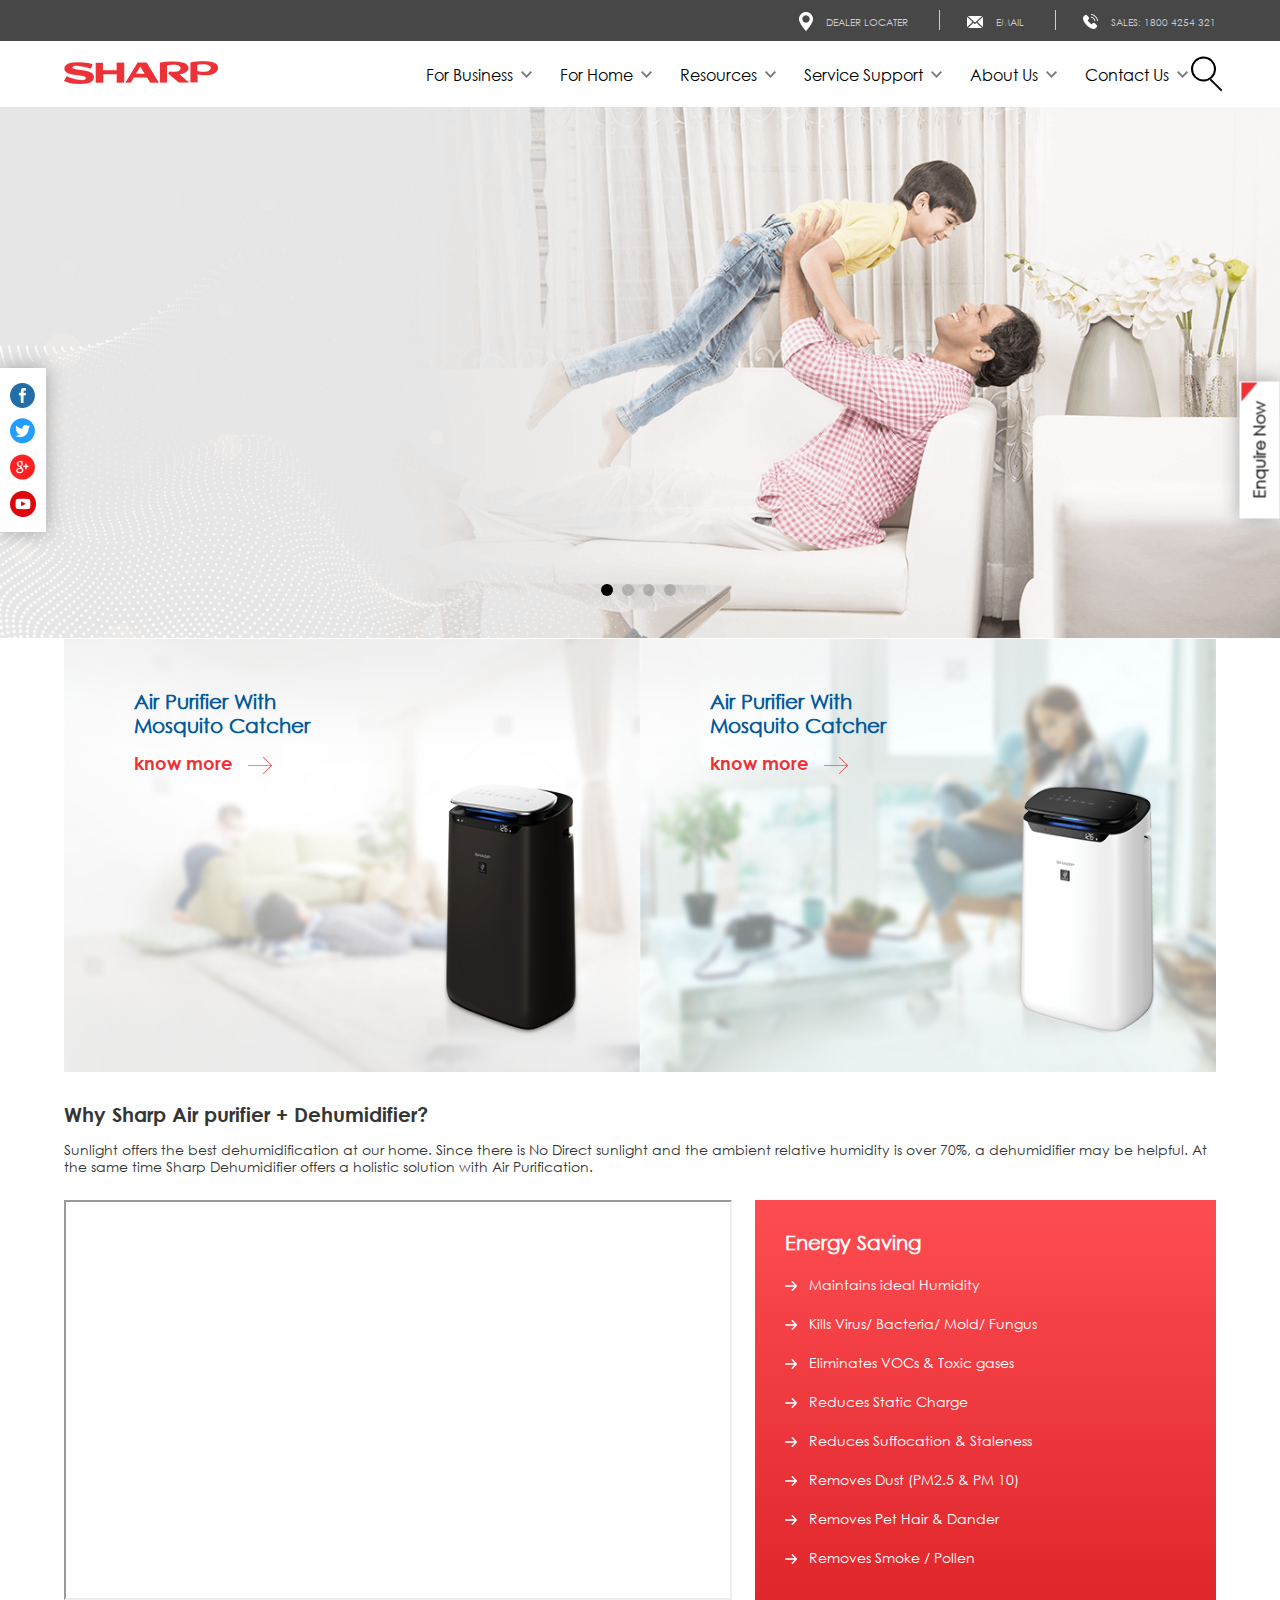
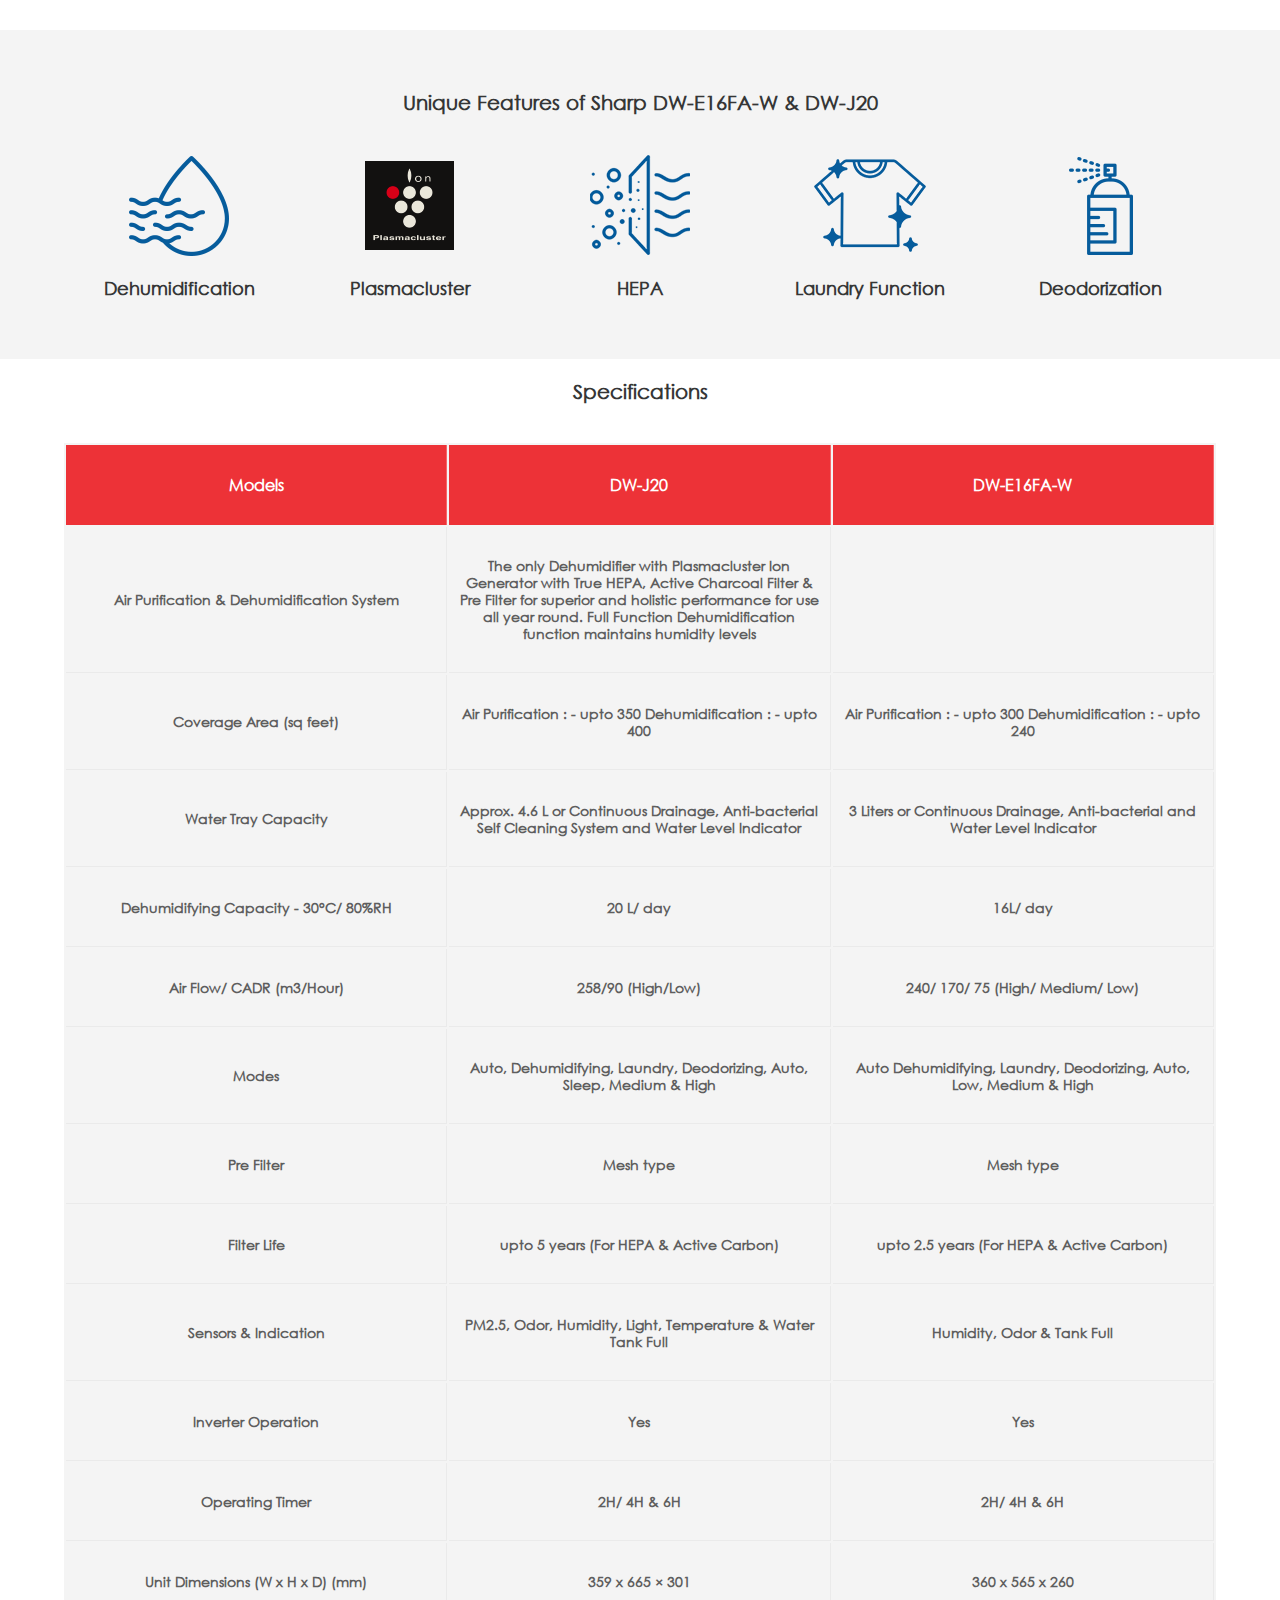
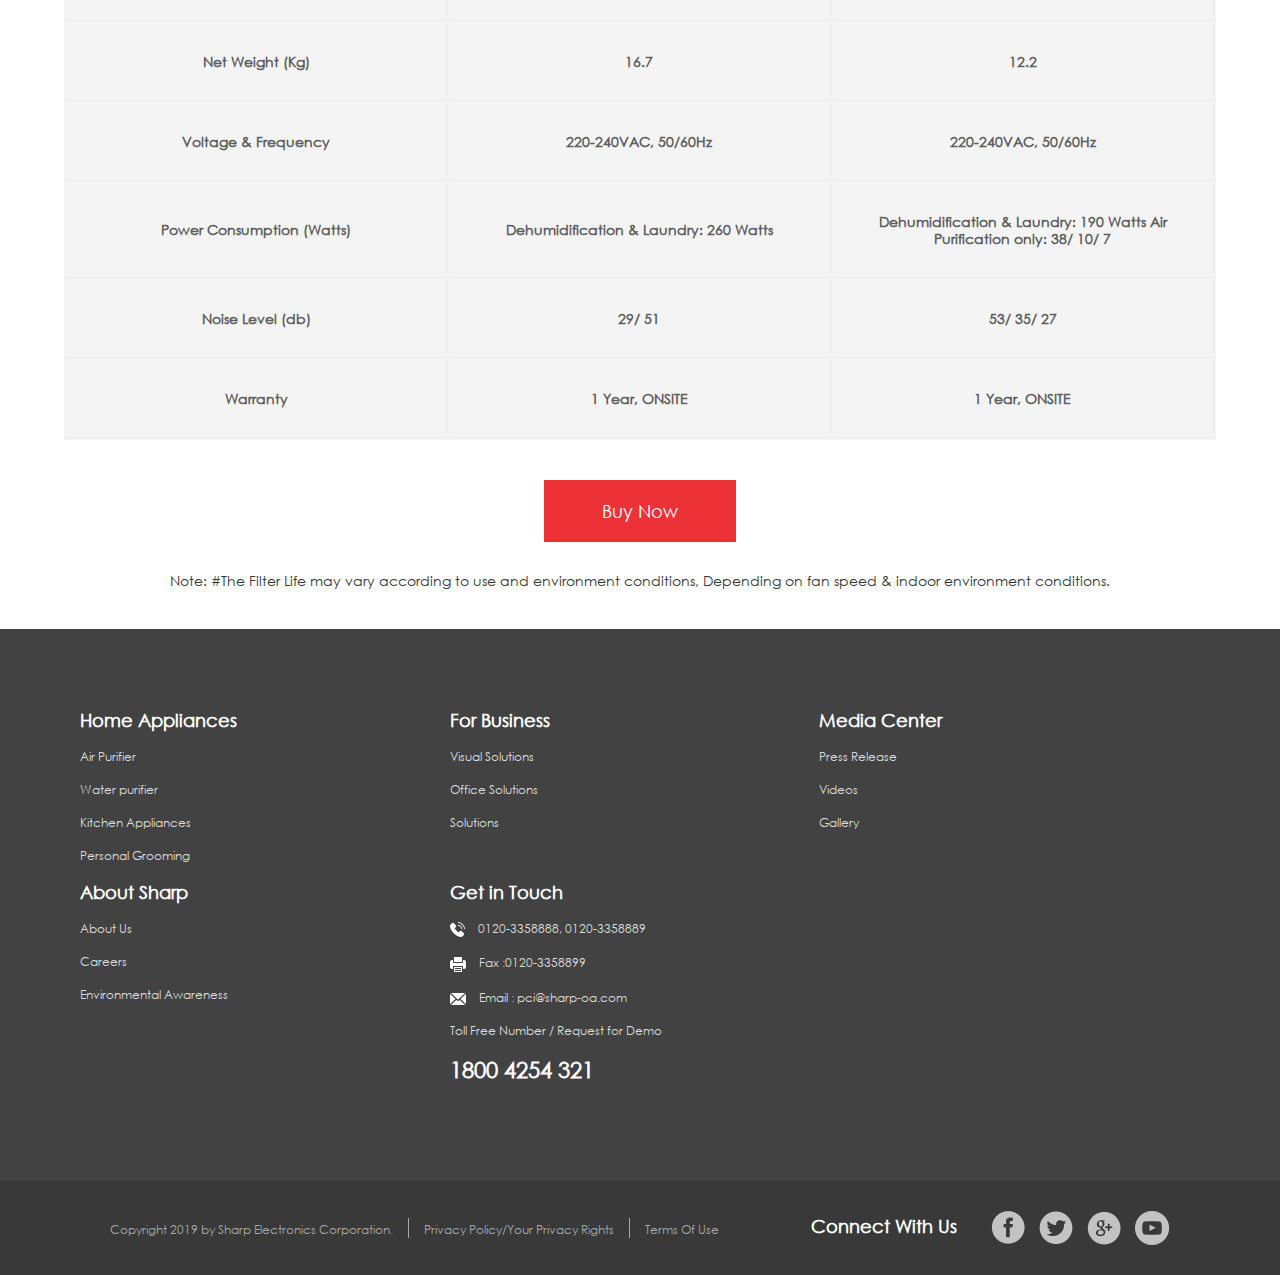
==== commit ae086def: "marge changes" ====
--- a/air-purifier-dehu.html
+++ b/air-purifier-dehu.html
@@ -20,76 +20,79 @@
 	
 
 <div class="top-header">
-	<ul>
-		<li><img src="images/locationIcon.png"><a href="javascript:;"> dealer locater</a></li>
-		<li><img src="images/emailIcon.png"><a href="javascript:;"> Email</a></li>
-		<li><img src="images/phoneIcon.png"><a href="javascript:;"> Sales: 1800 4254 321</a></li>
-	</ul>
+	<div class="container">
+		<ul>
+			<li><img src="images/locationIcon.png"><a href="javascript:;"> dealer locater</a></li>
+			<li><img src="images/emailIcon.png"><a href="javascript:;"> Email</a></li>
+			<li><img src="images/phoneIcon.png"><a href="javascript:;"> Sales: 1800 4254 321</a></li>
+		</ul>
+	</div>
 </div>
 
 <div class="main-header">
-	<div class="logo"><a href="javascript:;"><img src="images/logo.png"></a></div>
-	<div class="rightMenu">
-		<ul>
-			<li><a href="javescript:;">For Business <span></span></a>
-				<ul class="dropdown">
-					<li><a href="javascript:;">Office Solutions</a></li>
-					<li><a href="javascript:;">Visual Solutions</a></li>
-					<li><a href="javascript:;">Solutions</a></li>
-				</ul>
-			</li>
-			<li><a href="javescript:;">For Home <span></span></a>
-				<ul class="dropdown">
-					<li><a href="javascript:;">Air Purifiers</a></li>
-					<li><a href="javascript:;">Water Purifiers</a></li> 
-					<li><a href="javascript:;">Kitchen Appliances</a></li>
-					<li><a href="javascript:;">Personal Grooming</a></li>
-					<li><a href="javascript:;">Small Home Appliances</a></li>
-				</ul>
-			</li>
-			<li>
-				<a href="javescript:;">Resources <span></span></a>
-				<ul class="dropdown">
-					<li><a href="javascript:;">Awards</a></li>
-					<li><a href="javascript:;">Case Studies</a></li>
-					<li><a href="javascript:;">FAQS</a></li>
-					<li><a href="javascript:;">News & Events</a></li>
-					<li><a href="javascript:;">Videos</a></li>
-					<li><a href="javascript:;">Articles</a></li>
-					<li><a href="javascript:;">Certificates</a></li>
-				</ul>
-			</li>
-			<li><a href="javescript:;">Service Support <span></span></a>
-				<ul class="dropdown">
-					<li><a href="javascript:;">Sales</a></li>
-					<li><a href="javascript:;">Service</a></li>
-					<li><a href="javascript:;">Installation</a></li>
-				</ul>
-			</li>
-			<li><a href="javescript:;">About Us <span></span></a>
-				<ul class="dropdown">
-				<li><a href="javascript:;">Sharp History</a></li>
-				<li><a href="javascript:;">Sharp India</a></li>
-				<li><a href="javascript:;">Philosophy</a></li>
-				<li><a href="javascript:;">Message from MD</a></li>
-				<li><a href="javascript:;">Environmental Policy</a></li>
-				</ul>
-			</li>
-			<li><a href="javescript:;">Contact Us <span></span></a>
-				<ul class="dropdown">
-					<li><a href="javascript:;">Our Offices</a></li>
-					<li><a href="javascript:;">Dealer Locator</a></li>
-					<li><a href="javascript:;">Reach Us</a></li>
-				</ul>
-			</li>
-			<li>
-				<form id="content">
-					<input type="text" name="input" class="input" id="search-input">
-					<button type="reset" class="search" id="search-btn"></button>
-				</form>
-			</li>
-		</ul>
-		<div class="closeButton"><img src="images/close.png"></div>
+	<div class="container">
+		<div class="logo"><a href="javascript:;"><img src="images/logo.png"></a></div>
+		<div class="rightMenu">
+			<ul>
+				<li><a href="javescript:;">For Business <span></span></a>
+					<ul class="dropdown">
+						<li><a href="javascript:;">Office Solutions</a></li>
+						<li><a href="javascript:;">Visual Solutions</a></li>
+						<li><a href="javascript:;">Solutions</a></li>
+					</ul>
+				</li>
+				<li><a href="javescript:;">For Home <span></span></a>
+					<ul class="dropdown">
+						<li><a href="javascript:;">Air Purifiers</a></li>
+						<li><a href="javascript:;">Water Purifiers</a></li> 
+						<li><a href="javascript:;">Kitchen Appliances</a></li>
+						<li><a href="javascript:;">Personal Grooming</a></li>
+					</ul>
+				</li>
+				<li>
+					<a href="javescript:;">Resources <span></span></a>
+					<ul class="dropdown">
+						<li><a href="javascript:;">Awards</a></li>
+						<li><a href="javascript:;">Case Studies</a></li>
+						<li><a href="javascript:;">FAQS</a></li>
+						<li><a href="javascript:;">News & Events</a></li>
+						<li><a href="javascript:;">Videos</a></li>
+						<li><a href="javascript:;">Articles</a></li>
+						<li><a href="javascript:;">Certificates</a></li>
+					</ul>
+				</li>
+				<li><a href="javescript:;">Service Support <span></span></a>
+					<ul class="dropdown">
+						<li><a href="javascript:;">Sales</a></li>
+						<li><a href="javascript:;">Service</a></li>
+						<li><a href="javascript:;">Installation</a></li>
+					</ul>
+				</li>
+				<li><a href="javescript:;">About Us <span></span></a>
+					<ul class="dropdown">
+					<li><a href="javascript:;">Sharp History</a></li>
+					<li><a href="javascript:;">Sharp India</a></li>
+					<li><a href="javascript:;">Philosophy</a></li>
+					<li><a href="javascript:;">Message from MD</a></li>
+					<li><a href="javascript:;">Environmental Policy</a></li>
+					</ul>
+				</li>
+				<li><a href="javescript:;">Contact Us <span></span></a>
+					<ul class="dropdown">
+						<li><a href="javascript:;">Our Offices</a></li>
+						<li><a href="javascript:;">Dealer Locator</a></li>
+						<li><a href="javascript:;">Reach Us</a></li>
+					</ul>
+				</li>
+				<li>
+					<form id="content">
+						<input type="text" name="input" class="input" id="search-input">
+						<button type="reset" class="search" id="search-btn"></button>
+					</form>
+				</li>
+			</ul>
+			<div class="closeButton"><img src="images/close.png"></div>
+		</div>
 	</div>
 </div>
 
@@ -134,38 +137,61 @@
 
 
 
-
-
-
-
-<div class="air-mosquito-product">
-	<ul>
-		<li>
-			<img src="images/air-mosquito/mosquito-product1-bg.png">
-			<div class="mosquito-product-info">
-				<h3>Air Purifier With <br> Mosquito Catcher</h3>
-				<a href="javascript:;">know more <img src="images/air-mosquito/red-arrow.png"></a>
-			</div>
-			<img class="mosquito-productImg" src="images/air-mosquito/mosquito-product1.png">
-		</li>
-		<li>
-			<img src="images/air-mosquito/mosquito-product2-bg.png">
-			<div class="mosquito-product-info">
-				<h3>Air Purifier With <br> Mosquito Catcher</h3>
-				<a href="javascript:;">know more <img src="images/air-mosquito/red-arrow.png"></a>
-			</div>
-			<img class="mosquito-productImg" src="images/air-mosquito/mosquito-product2.png">
-		</li>
-		<li>
-			<img src="images/air-mosquito/mosquito-product3-bg.png">
-			<div class="mosquito-product-info">
-				<h3>Air Purifier With <br> Mosquito Catcher</h3>
-				<a href="javascript:;">know more <img src="images/air-mosquito/red-arrow.png"></a>
-			</div>
-			<img class="mosquito-productImg" src="images/air-mosquito/mosquito-product1.png">
-		</li>
-	</ul>
-</div>
+<div class="bannerSection air-purifier-mosquito">
+	<div class="slick-slider center">
+		<div class="slick-slide box">
+			<picture>
+				<source media="(max-width: 900px)" srcset="images/mobile-banner.png">
+				<img src="images/banner.png">
+			</picture>
+		</div>
+		<div class="slick-slide box">
+			<picture>
+				<source media="(max-width: 900px)" srcset="images/mobile-banner2.png">
+				<img src="images/banner2.png">
+			</picture>
+		</div>
+		<div class="slick-slide box">
+			<picture>
+				<source media="(max-width: 900px)" srcset="images/mobile-banner3.png">
+				<img src="images/banner3.png">
+			</picture>
+		</div>
+		<div class="slick-slide box">
+			<picture>
+				<source media="(max-width: 900px)" srcset="images/mobile-banner4.png">
+				<img src="images/banner4.png">
+			</picture>
+		</div>
+	</div>
+</div>
+
+<div class="container">
+	<div class="air-mosquito-product-two">
+		<ul>
+			<li>
+				<img src="images/air-mosquito/mosquito-product1-bg.png">
+				<div class="mosquito-product-info">
+					<h3>Air Purifier With <br> Mosquito Catcher</h3>
+					<a href="javascript:;">know more <img src="images/air-mosquito/red-arrow.png"></a>
+				</div>
+				<img class="mosquito-productImg" src="images/air-mosquito/mosquito-product1.png">
+			</li>
+			<li>
+				<img src="images/air-mosquito/mosquito-product2-bg.png">
+				<div class="mosquito-product-info">
+					<h3>Air Purifier With <br> Mosquito Catcher</h3>
+					<a href="javascript:;">know more <img src="images/air-mosquito/red-arrow.png"></a>
+				</div>
+				<img class="mosquito-productImg" src="images/air-mosquito/mosquito-product2.png">
+			</li>
+		</ul>
+	</div>
+</div>
+
+
+
+
 
 
 
@@ -381,7 +407,7 @@
 		<div class="closeButton"><img src="images/close.png"></div>
 		<h2>REQUEST FOR CALL-BACK</h2>
 		<input type="name" name="name" placeholder="Name">
-		<input type="Number" name="Mobile No" placeholder="Mobile No">
+		<input type="mobile no" name="Mobile No" placeholder="Mobile No">
 		<input type="email" name="Email ID" placeholder="Email ID">
 		<input type="city" name="city" placeholder="City">
 		<select>
@@ -416,7 +442,6 @@
 			<li><a href="javascript:;">Water purifier</a></li>
 			<li><a href="javascript:;">Kitchen Appliances</a></li>
 			<li><a href="javascript:;">Personal Grooming</a></li>
-			<li><a href="javascript:;">Small Home Appliances</a></li>
 		</ul>
 	</div>
 	<div class="footerOpation">
@@ -459,10 +484,10 @@
 	<div class="rightSection">
 		<ul>
 			<li><a href="javascript:;">Connect With Us</a></li>
-			<li><a href="https://www.facebook.com/SharpTVIndia/" target="blank"><img src="images/footer-fb-icon.png"></a></li>
-			<li><a href="javascript:;"><img src="images/footer-twitter-icon.png"></a></li>
-			<li><a href="javascript:;"><img src="images/footer-googleplus-icon.png"></a></li>
-			<li><a href="https://www.youtube.com/channel/UCUKCeVTBpqgNn6cTF9UA3fA" target="blank"><img src="images/footer-youtube-icon.png"></a></li>
+			<li><a href="https://www.facebook.com/SharpTVIndia/" target="blank"><img src="images/footer-fb-icon.png"><img class="socialhover" src="images/footer-fb-icon-hover.png"></a></li>
+			<li><a href="javascript:;" target="blank"><img src="images/footer-twitter-icon.png"><img class="socialhover" src="images/footer-twitter-icon-hover.png"></a></li>
+			<li><a href="javascript:;" target="blank"><img src="images/footer-googleplus-icon.png"><img class="socialhover" src="images/footer-googleplus-icon-hover.png"></a></li>
+			<li><a href="https://www.youtube.com/channel/UCUKCeVTBpqgNn6cTF9UA3fA" target="blank"><img src="images/footer-youtube-icon.png"><img class="socialhover" src="images/footer-youtube-icon-hover.png"></a></li>
 		</ul>
 	</div>
 	<div class="leftSection">
@@ -610,17 +635,6 @@
 	});
 </script>
 
-<script type="text/javascript">
-	$(".navMenu").click(function(){
-		$(".main-header .rightMenu").css("top", "0px")
-		$(".main-header .rightMenu").css("tansition", "0.6s")
-	});
-	$(".closeButton").click(function(){
-		$(".main-header .rightMenu").css("top", "100%")
-		$(".main-header .rightMenu").css("transition", "0.6s")
-	})
-</script>
-
 </body>
 </html>
 
--- a/css/style.css
+++ b/css/style.css
@@ -1,47 +1,56 @@
 @font-face {
-font-family: 'CENTURY';
-src: url('../fonts/CENTURY.eot');
-src: url('../fonts/CENTURY.eot') format('embedded-opentype'),
-url('../fonts/CENTURY.woff2') format('woff2'),
-url('../fonts/CENTURY.woff') format('woff'),
-url('../fonts/CENTURY.ttf') format('truetype'),
-url('../fonts/CENTURY.svg#CENTURY') format('svg');
+    font-family: 'CENTURY';
+    src: url('../fonts/CENTURY.eot');
+    src: url('../fonts/CENTURY.eot') format('embedded-opentype'),
+         url('../fonts/CENTURY.woff2') format('woff2'),
+         url('../fonts/CENTURY.woff') format('woff'),
+         url('../fonts/CENTURY.ttf') format('truetype'),
+         url('../fonts/CENTURY.svg#CENTURY') format('svg');
 }
+
 @font-face {
-font-family: 'GOTHIC';
-src: url('../fonts/GOTHIC.eot');
-src: url('../fonts/GOTHIC.eot') format('embedded-opentype'),
-url('../fonts/GOTHIC.woff2') format('woff2'),
-url('../fonts/GOTHIC.woff') format('woff'),
-url('../fonts/GOTHIC.ttf') format('truetype'),
-url('../fonts/GOTHIC.svg#GOTHIC') format('svg');
+    font-family: 'GOTHIC';
+    src: url('../fonts/GOTHIC.eot');
+    src: url('../fonts/GOTHIC.eot') format('embedded-opentype'),
+         url('../fonts/GOTHIC.woff2') format('woff2'),
+         url('../fonts/GOTHIC.woff') format('woff'),
+         url('../fonts/GOTHIC.ttf') format('truetype'),
+         url('../fonts/GOTHIC.svg#GOTHIC') format('svg');
 }
+
 @font-face {
-font-family: 'GOTHICI';
-src: url('../fonts/GOTHICI.eot');
-src: url('../fonts/GOTHICI.eot') format('embedded-opentype'),
-url('../fonts/GOTHICI.woff2') format('woff2'),
-url('../fonts/GOTHICI.woff') format('woff'),
-url('../fonts/GOTHICI.ttf') format('truetype'),
-url('../fonts/GOTHICI.svg#GOTHICI') format('svg');
+    font-family: 'GOTHICI';
+    src: url('../fonts/GOTHICI.eot');
+    src: url('../fonts/GOTHICI.eot') format('embedded-opentype'),
+         url('../fonts/GOTHICI.woff2') format('woff2'),
+         url('../fonts/GOTHICI.woff') format('woff'),
+         url('../fonts/GOTHICI.ttf') format('truetype'),
+         url('../fonts/GOTHICI.svg#GOTHICI') format('svg');
 }
+
 @font-face {
-font-family: 'GOTHICB';
-src: url('../fonts/GOTHICB.eot');
-src: url('../fonts/GOTHICB.eot') format('embedded-opentype'),
-url('../fonts/GOTHICB.woff2') format('woff2'),
-url('../fonts/GOTHICB.woff') format('woff'),
-url('../fonts/GOTHICB.ttf') format('truetype'),
-url('../fonts/GOTHICB.svg#GOTHICB') format('svg');
+    font-family: 'GOTHICB';
+    src: url('../fonts/GOTHICB.eot');
+    src: url('../fonts/GOTHICB.eot') format('embedded-opentype'),
+         url('../fonts/GOTHICB.woff2') format('woff2'),
+         url('../fonts/GOTHICB.woff') format('woff'),
+         url('../fonts/GOTHICB.ttf') format('truetype'),
+         url('../fonts/GOTHICB.svg#GOTHICB') format('svg');
 }
+
+
+
+
 /*
 * What follows is the result of much research on cross-browser styling.
 * Credit left inline and big thanks to Nicolas Gallagher, Jonathan Neal,
 * Kroc Camen, and the H5BP dev community and team.
 */
+
 /* ==========================================================================
 Base styles: opinionated defaults
 ========================================================================== */
+
 html, button, input, select, textarea {color: #222;}
 img{-webkit-user-select: none;-khtml-user-select: none;-moz-user-select: none;-o-user-select: none;user-select: none;}
 /*
@@ -54,11 +63,13 @@
 /*
 * A better looking default horizontal rule
 */
+
 hr {display: block;height: 1px;border: 0;border-top: 1px solid #ccc;margin: 1em 0;padding: 0;}
 /*
 * Remove the gap between images, videos, audio and canvas and the bottom of
 * their containers: h5bp.com/i/440
 */
+
 audio, canvas, img, video {vertical-align: middle;}
 /*
 * Remove default fieldset styles.
@@ -70,38 +81,52 @@
 textarea {resize: vertical;}
 /* ==========================================================================
 Browse Happy prompt
-========================================================================== */
+========================================================================== */ 
 ul,ol,p{margin:0;padding:0;}
-h1,h2,h3,h4,h5{margin:0;padding:0;font-family: 'GOTHIC';}
+h1,h2,h3,h4,h5{margin:0;padding:0;font-family: 'GOTHIC';}    
 ul, li{ list-style:none;}
-a{ text-decoration:none; transition: all 0.60s ease-in-out;}
+a{ text-decoration:none; transition: all 0.60s ease-in-out;}    
+
+
+
 body{ margin:0; padding:0;background:#fff;color: #353636; overflow-x:hidden;font-family: 'GOTHIC';opacity: 0;transition: 0.6s}
 body * {box-sizing: border-box;}
+
+
 .mainContainer{width: 100%;float: left;overflow: hidden;}
 .container{width: 90%;margin: 0 auto; position: relative;}
-.top-header{width: 100%;float: left;background: #474747;text-align: right;padding: 10px 50px;}
+
+
+
+
+.top-header{width: 100%;float: left;background: #474747;text-align: right;padding: 10px 0px;}
 .top-header li{display: inline-block;color: #cbccce;padding:0 27px;text-transform: uppercase;border-left: 1px solid #cbccce}
 .top-header li:first-child{border:0;}
 .top-header li:last-child{padding-right: 0;}
 .top-header li img{padding-right: 10px;}
 .top-header li a{color: #cbccce;font-size: 12px;}
 .top-header li a:hover{color: #fff;}
-.main-header{width: 100%;float: left;padding: 0px 50px;}
+
+.main-header{width: 100%;float: left;padding: 0px 0px;}
 .main-header .logo{width: 30%;float: left;padding: 20px 0;}
 .main-header .rightMenu{width: 70%;float: left;text-align: right;}
 .main-header .rightMenu li{display: inline-block;padding:20px 0;padding-right: 50px;position: relative;transition: 0.6s}
-.main-header .rightMenu li:hover ul.dropdown{opacity: 1;transition: 0.6s;visibility: visible;}
+
 .main-header .rightMenu li ul.dropdown{width: 220px;position: absolute;z-index: 2;background: #ed3237;top: 65px;left: -40px;opacity: 0;visibility: hidden;}
 .main-header .rightMenu li ul.dropdown li{display: block;float: left;width: 100%;padding: 0;text-align: center;padding: 15px 10px;border-bottom: 1px solid #f77073;cursor: pointer;transition: 0.6s}
 .main-header .rightMenu li ul.dropdown li:hover{background: #d01d21;transition: 0.6s}
 .main-header .rightMenu li ul.dropdown li a{color: #fff;font-size: 20px}
 .main-header .rightMenu li ul.dropdown li a{}
+
 .main-header .rightMenu li:last-child{padding-right: 0px;}
 .main-header .rightMenu li a{font-size: 20px;color: #000}
 .main-header .rightMenu li a span{width:15px;height:10px;background: url(../images/navigation-arrow.png)top right no-repeat;display: inline-block;transition: 0.6s}
 .main-header .rightMenu li a:hover span{background: url(../images/navigation-red-arrow.png)top right no-repeat;transition: 0.6s}
 .main-header .rightMenu li a:hover{color: #ed3237}
 .rightMenu .closeButton{display: none;}
+
+
+
 .main-header .rightMenu li #content {position: absolute;top: 28px;}
 .main-header .rightMenu li #content.on {-webkit-animation-name: in-out;animation-name: in-out;-webkit-animation-duration: 0.7s;animation-duration: 0.7s;
 -webkit-animation-timing-function: linear;animation-timing-function: linear;-webkit-animation-iteration-count: 1;animation-iteration-count: 1;}
@@ -123,10 +148,12 @@
 background: #fff;color: #000;font-family: Roboto;font-size: 16px;font-weight: 400;outline: 0;-webkit-transition: width 0.4s ease-in-out, border-radius 0.4s ease-in-out,
 padding 0.2s;transition: width 0.4s ease-in-out, border-radius 0.4s ease-in-out,padding 0.2s;-webkit-transition-delay: 0.4s, 0s, 0.4s;transition-delay: 0.4s, 0s, 0.4s;
 -webkit-transform: translate(-100%, -50%);-ms-transform: translate(-100%, -50%);transform: translate(-100%, -50%);}
+
+
 /*home page css*/
 .bannerSection{width: 100%;float: left;position: relative;}
 .bannerSection .box img{width: 100%;}
-.bannerSection .box .banner-content{width: 50%;float: left;position: absolute;top: 100px;left: 120px;}
+.bannerSection .box .banner-content{width: 50%;float: left;position: absolute;top: 100px;left: 95px;}
 .bannerSection .box .banner-content h1{margin-bottom:40px;font-size: 72px;font-weight: normal;color: #01599a;font-family: 'GOTHIC';position: relative;left: -50px;opacity: 0;line-height: 80px;}
 .bannerSection .box .banner-content h1 span{
 margin-bottom:40px;
@@ -137,15 +164,18 @@
 background-image:-moz-linear-gradient(to right, #01599a, #1eb6f7);
 background-image:linear-gradient(to right, #01599a, #1eb6f7);
 -webkit-text-fill-color: transparent;
-color: #01599a;
+color: #01599a; 
 background-clip:text;
--webkit-background-clip:text;
+-webkit-background-clip:text; 
 -ms-background-clip:text;
 -o-background-clip:text;
 -moz-background-clip:text;
 position:relative;
 font-weight: normal;
 }
+
+
+.bannerSection.air-purifier-mosquito{height: 600px;overflow: hidden;}
 .bannerSection .box .banner-content h1 br{display: none;}
 .bannerSection .box .banner-content p{width:auto;display:inline-block;font-size: 23px;color: #f2f0ee;background:#035fa0;margin-bottom: 10px;padding: 3px;opacity: 0;position: relative;left: -50px;}
 .bannerSection .box .banner-content .bannerButton{width: 100%;float: left;margin-top: 80px;opacity: 0;}
@@ -153,17 +183,19 @@
 .bannerSection .box .banner-content .bannerButton a:hover{background:#ed3237;transition: 0.6s}
 .bannerSection .box .banner-content .bannerButton a img{width: auto;float: right;margin-top: 3px;margin-left: 13px;}
 .bannerSection .slick-dots{bottom: 120px;}
-.bannerSection.air-purifier-mosquito .slick-dots{bottom: 30px}
+.bannerSection.air-purifier-mosquito .slick-dots{bottom: 210px}
 .bannerSection .slick-dots li button{background:#8e8e8e85;width:12px;height: 12px;}
 .bannerSection .slick-dots li.slick-active button{background:#000;}
 .bannerSection .slick-active.box .banner-content h1{left:0px;opacity: 1;transition: 0.6s;transition-delay:0.5s;}
 .bannerSection .slick-active.box .banner-content p{left:0px;opacity: 1;transition: 0.6s;transition-delay:0.8s;}
 .bannerSection .slick-active.box .banner-content .bannerButton{opacity: 1;transition: 0.6s;transition-delay:1.1s;}
+
 .companyReviewSection{width: 100%;float: left;/*padding: 0 44px;*/position: relative;z-index: 9;margin-top: -90px;}
 .companyReviewSection li{width: 33.33%;float: left;background:#ed3237;padding: 40px 75px;border-right: 1px solid #f77073}
 .companyReviewSection li .leftSection{width: 50%;float: left;text-align: center;}
 .companyReviewSection li .rightSection{width: 50%;height:80px;float: left;font-size: 22px;color: #fff;text-align: left;}
 .companyReviewSection li .rightSection span{text-align: left;display: inline-block;}
+
 .productRangeSection{width: 100%;float: left;margin-top: 80px;}
 .productRangeSection h1{text-align: center;font-size: 42px;position: relative;color: #000;font-weight: normal;margin-bottom: 57px;}
 .productRangeSection h1:after{content:' ';width:100px;border-top: 4px solid #000;position: absolute;top: 50%;transform: translateY(-50%);margin-left: 15px;}
@@ -177,15 +209,16 @@
 .productRangeSection .productDescription:hover .arrow{right: 20px;}
 .productRangeSection .productDescription img.productImg{transition: 5.6s;}
 .productRangeSection .productDescription:hover img.productImg{transform: scale(3.2);transition: 10.6s;}
+
 .videoSection{width: 100%;float: left;margin-top: 85px;}
-.videoSection .leftSection{width: 60%;float: left;position: relative;z-index: 1}
+.videoSection .leftSection{width: 59%;float: left;position: relative;z-index: 1}
 .videoSection .leftSection img{width: 100%;}
 .videoSection .leftSection .videoIcon{position: absolute;bottom:50px;right: 50px;cursor: pointer;}
 .videoSection .leftSection .videoIcon img{width: auto;position: relative;z-index: 2;}
 .videoSection .leftSection .pulse {height: 68px;width: 68px;border-radius: 50%;background-color: #ff0000;animation: pulse 1.5s infinite;position: absolute;bottom: -1px;right: 0;z-index: 1;}
 @keyframes pulse {
-0% {box-shadow: 0 0 rgba(255, 0, 0, 0.5);}
-100% {box-shadow: 0 0 0 15px rgba(255, 0, 0, 0);}
+  0% {box-shadow: 0 0 rgba(255, 0, 0, 0.5);}
+  100% {box-shadow: 0 0 0 15px rgba(255, 0, 0, 0);}
 }
 .videoSection .rightSection{width: 45.4%;float: left;padding: 120px 30px 108px 160px;border: 1px solid #d3d3d3;margin-left: -90px;margin-top: 4%;overflow: hidden;}
 .videoSection .rightSection h3{font-size: 42px;position: relative;font-weight: normal;}
@@ -193,6 +226,7 @@
 .videoSection .rightSection h1{font-size: 20px;color: #01599a;font-family: 'GOTHIC';font-weight: normal;margin-top: 20px;}
 .videoSection .rightSection h1 span{font-size: 45px;text-transform: uppercase;display: block;font-family: 'GOTHICB';}
 .videoSection .rightSection p{width:90%;font-size: 18px;color: #353636;/*font-weight: bold;*/padding-top: 20px;line-height: 30px;}
+
 .satisfyConsumerSection{width: 100%;float: left;margin: 80px 0;}
 .satisfyConsumerSection .sectionHeading{width: 100%;float: left;text-align: center;}
 .satisfyConsumerSection .sectionHeading h1{width:auto;display:inline-block;font-size: 42px;position: relative;color: #000;font-weight: normal;margin-bottom: 57px;}
@@ -207,6 +241,7 @@
 .satisfyConsumerSection .consumerArticle .consumerDespreption span{font-size: 14px;color: #01599a;margin-top: 10px;display:block;text-align: left;}
 .satisfyConsumerSection .consumerArticle .slick-next{width: 26px;height: 20px;background: url(../images/rightIcon.png)top left no-repeat;right: 45%;margin-top: 250px;}
 .satisfyConsumerSection .consumerArticle .slick-prev{width: 26px;height: 20px;background: url(../images/leftIcon.png)top left no-repeat;left: 51%;margin-top: 250px;}
+
 .aboutSharpSection{width: 100%;float: left;padding: 8px 0;position: relative;}
 .aboutSharpSection img{width: 100%;}
 .aboutSharpSection .aboutProduct{width:auto;position: absolute;right: 39%;bottom: 0px;}
@@ -218,6 +253,7 @@
 .aboutSharpSection .banner-content .bannerButton a{display: inline-block;background:#ed3237;color: #fff;padding: 14px 20px;transition: 0.6s;}
 .aboutSharpSection .banner-content .bannerButton a:hover{background:#000;transition: 0.6s;}
 .aboutSharpSection .banner-content .bannerButton a img{width: auto;float: right;margin-top: 3px;margin-left: 13px;}
+
 .CertificateSection{width: 100%;float: left;background: url(../images/certificate-bg.png)top left no-repeat;background-size: cover;padding:0 40px;margin-top: 90px;}
 .CertificateSection .leftSection{width: 50%;float: left;padding: 40px 85px;}
 .CertificateSection .leftSection h1{width:auto;display:inline-block;font-size: 42px;position: relative;color: #000;font-weight: normal;margin-bottom: 57px;}
@@ -233,6 +269,7 @@
 .CertificateSection .rightSection .slick-next{width: 26px;height: 20px;background: url(../images/rightIcon.png)top left no-repeat;right: 37%;}
 .CertificateSection .rightSection .slick-prev{width: 26px;height: 20px;background: url(../images/leftIcon.png)top left no-repeat;z-index: 999}
 .CertificateSection .rightSection .certificateItem{padding-left: 50px}
+
 .footerSection{width: 100%;float: left;background: #424242;padding: 80px 110px;}
 .footerSection .footerOpation{width: 20%;float: left;}
 .footerSection .footerOpation ul{width:100%;float:left;padding-left: 65px;}
@@ -251,25 +288,47 @@
 .footerSocialStrip .leftSection li a{color: #a7a7a7;font-size:12px;}
 .footerSocialStrip .leftSection li a:hover{color: #fcaaaa;}
 .footerSocialStrip .rightSection {width: 40%;float: right;text-align: right;}
-.footerSocialStrip .rightSection li{display: inline-block;padding-left: 10px;}
+.footerSocialStrip .rightSection li{display: inline-block;padding-left: 10px;position: relative;}
+.footerSocialStrip .rightSection li .socialhover{opacity: 0;position: absolute;left: 10px;transition: 0.6s}
+.footerSocialStrip .rightSection li:hover .socialhover{opacity: 1;position: absolute;left: 10px;transition: 0.6s}
 .footerSocialStrip .rightSection li a{color: #fff;font-size: 18px;font-weight: bold;}
 .footerSocialStrip .rightSection li:first-child a{padding-right: 20px;}
 /*home page css*/
+
+
+
+
+
+
+
+
+
+
+
+
+
+
+
+
+
+
 /*Air purifier*/
 .innerBanner{width: 100%;float:left;position: relative;height: 500px;overflow: hidden;}
 .innerBanner img{width: 100%;}
-.bannerProductDetails{width:100%;position: absolute;top: 50%;left: 0;transform: translateY(-50%);display: table;}
-.bannerProductDetails .leftSection{width:50%;text-align: right;display: table-cell;vertical-align: middle;padding-right: 180px;}
+.bannerProductDetails{width:100%;position: absolute;top: 50px;left: 0;display: table;}
+.bannerProductDetails .leftSection{width:50%;text-align: -webkit-right;text-align: -moz-right;display: table-cell;vertical-align: middle;padding-right: 180px;}
 .bannerProductDetails .leftSection img{width:auto;}
 .bannerProductDetails .rightSection{width:50%;display: table-cell;vertical-align: middle;}
 .bannerProductDetails .rightSection h1{font-size: 45px;color: #01599a;font-family: 'GOTHIC';padding-bottom: 5px;}
 .bannerProductDetails .rightSection p{font-size: 27px;color: #000;font-weight: 100}
 .bannerProductDetails .rightSection .button {margin-top: 20px;}
-.brandLogo{width: 36%;margin: 0 auto;background:#fff;padding: 20px 40px;display: table;box-shadow: 0 0 10px #ddd;position: relative;top: -50px;overflow: hidden;}
+
+.brandLogo{width: 36%;margin: 0 auto;background:#fff;padding: 20px 40px;display: table;box-shadow: 0 0 10px #ddd;position: relative;top: -50px;overflow: hidden;z-index: 1;}
 .brandLogo li{float: left;background: url(../images/air-purifier/border.png) top right no-repeat;text-align: center;padding:0 50px;}
 .brandLogo li:first-child{padding-left: 0;}
 .brandLogo li:last-child{background:none;padding-right: 0}
 .brandLogo li:last-child img{width: 250px;}
+
 .techonologySection{width: 100%;float: left;text-align: center;background: transparent; transition-duration: 1s; -webkit-transition-duration: 1s;}
 .techonologySection.active{transition-duration: 1s; -webkit-transition-duration: 1s; }
 .techonologySection h2{font-size: 45px;color: #01599a;font-family: 'GOTHIC';font-weight: 100;padding-bottom: 5px;}
@@ -290,26 +349,33 @@
 .techonologySection .technology-product-detail .animate-product img.imgOne{position: absolute;right: 26px;bottom: 53px;z-index: 3;transform: rotate3d(1, 1, 1, 0deg);}
 .techonologySection .technology-product-detail .animate-product img.imgTwo{position: absolute;bottom: 5px;right: 85px;z-index: 2;opacity: 0.8}
 .techonologySection .technology-product-detail .animate-product img.imgThree{position: absolute;bottom: 81px;right: 78px;opacity: 0.8}*/
-.productSlider{width: 100%;float: left;cursor: url("../images/air-purifier/dragIcon.png"), auto;padding-bottom: 50px;}
+
+
+.productSlider{width: 100%;float: left;/*cursor: url("../images/air-purifier/dragIcon.png"), auto;padding-bottom: 50px;*/}
 .productSlider .box-slide{width: 100%;float: left;position: relative;}
 .productSlider .box-slide img{width: 100%;}
 .productSlider .box-slide .slide-despriction{width:570px;position: absolute;top: 0;left: 15%;}
-.productSlider .box-slide .slide-despriction h2{font-family: 'GOTHIC';font-size: 45px;color:#01599a;padding-bottom: 5px;font-weight: 500;opacity: 0;transition: 0.6s;margin-left: -30px;}
-.productSlider .box-slide .slide-despriction p{font-size: 20px;line-height: 32px;opacity: 0;transition: 0.6s;margin-left: -30px;}
-.productSlider .box-slide .slide-despriction .button{padding-top:15px;opacity: 0;transition: 0.6s;margin-left: -30px;}
+.productSlider .box-slide .slide-despriction h2{font-family: 'GOTHIC';font-size: 45px;color:#01599a;padding-bottom: 5px;font-weight: 500;transition: 0.6s;}
+.productSlider .box-slide .slide-despriction p{font-size: 20px;line-height: 32px;transition: 0.6s;padding:10px 0 20px;}
+.productSlider .box-slide .slide-despriction .button{padding-top:15px;transition: 0.6s;}
 .productSlider .box-slide .slide-despriction .button img{width: auto;}
 .productSlider .box-slide .slide-product{position: absolute;right: 170px;bottom:0;}
 .productSlider .box-slide .slide-product img{width: auto;}
-.productSlider .box-slide.slick-active .slide-despriction h2{opacity:1;transition: 0.6s;transition-delay: 0.3s;margin-left: 0px;}
+/*.productSlider .box-slide.slick-active .slide-despriction h2{opacity:1;transition: 0.6s;transition-delay: 0.3s;margin-left: 0px;}
 .productSlider .box-slide.slick-active .slide-despriction p{opacity:1;transition: 0.6s;transition-delay: 0.6s;margin-left: 0px;}
-.productSlider .box-slide.slick-active .slide-despriction .button{opacity:1;transition: 0.6s;transition-delay: 0.9s;margin-left: 0px;}
+.productSlider .box-slide.slick-active .slide-despriction .button{opacity:1;transition: 0.6s;transition-delay: 0.9s;margin-left: 0px;}*/
+
+
+
+
 .productSlider .slick-dots li button{width:12px;height:12px;background: #8e8e8e;}
 .productSlider .slick-dots li.slick-active button{background:#000;}
 .productSlider .slick-dots{bottom: -40px}
+
 .innerProductRange{width: 100%;float: left;text-align: center;}
 .innerProductRange h1{text-align: center;font-size: 45px;position: relative;color: #01599a;font-family: 'GOTHIC';font-weight: 100;padding-bottom: 5px;}
 .innerProductRange > p{width:740px;display:inline-block;font-size: 20px;line-height: 32px;}
-.innerProductRange .button{float: none;padding-top: 30px;padding-bottom: 10px;}
+.innerProductRange .button{float: none;padding-top: 30px;padding-bottom: 30px;}
 .innerProductRange .productDescription{width: 100%;float: left;position: relative;cursor: pointer;overflow: hidden;}
 .innerProductRange .productDescription img{width: 100%;transition: 0.6s;}
 .innerProductRange .productDescription .productItem{width: auto;position: absolute;top: 50%;left: 50%;transform: translate(-50%, -50%);}
@@ -319,11 +385,20 @@
 .innerProductRange .productDescription:hover .arrow{right: 20px;}
 .innerProductRange .productDescription img.productImg{transition: 5.6s;}
 .innerProductRange .productDescription:hover img.productImg{transform: scale(3.2);transition: 10.6s;}
+
 .whySharpSection{width: 100%;float: left;padding: 70px 0;text-align: center;}
 .whySharpSection h2{font-size: 45px;color: #01599a;font-family: 'GOTHIC';font-weight: 100;padding-bottom: 20px;}
 .whySharpSection p{font-size: 14px;line-height: 24px;padding-bottom: 20px;}
 .whySharpSection .button{float: none;}
 /*Air purifier*/
+
+
+
+
+
+
+
+
 /*air purifier mosquito*/
 .breadcrumb{width: 100%;float: left;padding: 20px 0;list-style: none;background-color: #fff;box-shadow:inset 0px 11px 8px -10px #CCC}
 .breadcrumb li {display: inline;font-size: 18px;}
@@ -331,6 +406,7 @@
 .breadcrumb li a {color: #000;text-decoration: none;font-size: 15px;font-weight: bold;}
 .breadcrumb li a:hover {color: #01447e;}
 .breadcrumb li.active a{color: #ed3237;}
+
 .air-mosquito-product{width: 100%;float: left;}
 .air-mosquito-product li{width: 33.33%;float:left;position: relative;}
 .air-mosquito-product li > img{width: 100%;}
@@ -339,9 +415,20 @@
 .air-mosquito-product li .mosquito-product-info a{font-size: 18px;color: #ed3237;font-weight: bold;margin-top: 15px;font-family: 'GOTHICB';display: block}
 .air-mosquito-product li .mosquito-product-info a img{margin-left: 10px;}
 .air-mosquito-product li .mosquito-productImg{width: auto;position: absolute;bottom: 0;right: 60px;}
+
+
+.air-mosquito-product-two{width: 100%;float: left;}
+.air-mosquito-product-two li{width: 50%;float:left;position: relative;}
+.air-mosquito-product-two li > img{width: 100%;}
+.air-mosquito-product-two li .mosquito-product-info{position: absolute;top: 50px;left: 70px;}
+.air-mosquito-product-two li .mosquito-product-info h3{font-size: 20px;color: #01599a;}
+.air-mosquito-product-two li .mosquito-product-info a{font-size: 18px;color: #ed3237;font-weight: bold;margin-top: 15px;font-family: 'GOTHICB';display: block}
+.air-mosquito-product-two li .mosquito-product-info a img{margin-left: 10px;}
+.air-mosquito-product-two li .mosquito-productImg{width: 18%;position: absolute;bottom: 0;right: 60px;}
+
 .moquito-product-feature{width: 100%;float: left;}
 .moquito-product-feature .box{width: 33.20%;float: left;background-color: #f4f4f4;padding: 50px;margin-left: 2px;position: relative;
-background-image: linear-gradient(to right, #f3f3f3 , #f4f4f4);}
+  background-image: linear-gradient(to right, #f3f3f3 , #f4f4f4);}
 .moquito-product-feature .box:nth-child(2){background-image: linear-gradient(to right, #e6e6e6 , #eeeeee);}
 .moquito-product-feature .box:nth-child(3){background-image: linear-gradient(to right, #dcdcdb , #e6e6e6);}
 .moquito-product-feature .box:after{content: '';width: 20px;height: 20px;background: url(../images/air-mosquito/gray-icon.png);}
@@ -354,11 +441,13 @@
 .moquito-product-feature .box li img{padding-right: 10px;}
 .moquito-product-feature .product-description{width:100%;float:left;padding: 40px 0;}
 .moquito-product-feature .product-description p{font-size: 14px;font-weight: bold;line-height: 30px;}
+
 .effectiveSection{width: 100%;float: left;background: #f4f4f4;padding: 60px 0}
 .effectiveSection h2{text-align: center;font-size: 20px;padding-bottom: 40px;}
 .effectiveSection li{width:20%;float: left;text-align: center;}
 .effectiveSection li img{padding-bottom: 20px}
 .effectiveSection li p{font-weight: bold;font-size: 18px;}
+
 .LabSection{width: 100%;float: left;text-align: center;padding: 40px 0 60px;position: relative;}
 .LabSection iframe{width: 800px;height: 450px;}
 .LabSection h2{font-size: 20px;padding-bottom: 20px;}
@@ -372,6 +461,7 @@
 .LabSection .slick-next:hover{background: url(../images/rightIcon-hover.png)top left no-repeat;transition: 0.6s;}
 .LabSection .slick-prev:hover{background: url(../images/leftIcon-hover.png)top left no-repeat;transition: 0.6s;}
 /* progress bar */
+
 .specificationSection{width: 100%;float: left;}
 .specificationSection h2{text-align: center;font-size: 20px;padding-bottom: 40px;padding-top: 20px;}
 .specificationSection .table-wrap{width: 100%;float: left;}
@@ -383,20 +473,34 @@
 .specificationSection .buyNowButton a:hover{background: #000}
 .specificationSection .buyNowButton p{font-size: 14px;margin-top: 30px;}
 /*air purifier mosquito*/
+
+
 .videoSection .slider-progress .firstcount1{position: absolute;top: -10px;left: -20px;}
 .videoSection .slider-progress .lastcount1{position: absolute;top: -10px;right: -20px;}
+
+
+
+
+
+
+
 /*Air purifier Dehu*/
+
 /*.innerBannerDehu{width: 100%;float: left;position: relative;}
 .innerBannerDehu img{width: 100%;}
 .innerBannerDehu .breadcrumb{position: absolute;background-color: transparent;}
 .innerBannerDehu .heading{position: absolute;left:100px;top: 50%;transform: translateY(-50%);}
 .innerBannerDehu .heading h1{font-size: 45px;color: #01599a;font-weight: normal;}
 .innerBannerDehu .heading p{font-size: 27px;}*/
+
+
 .dehuProductDespription{width: 100%;float: left;padding: 30px 0}
 .dehuProductDespription h2{font-size: 20px;padding-bottom: 15px;font-family: 'GOTHICB';}
 .dehuProductDespription p{font-size: 14px;padding-bottom: 25px;font-family: 'GOTHIC';}
 .dehuProductDespription .leftSection{width: 58%;float: left;margin-right: 2%;}
 .dehuProductDespription .leftSection iframe{width: 100%;height:400px;float: left;}
+
+
 .dehuProductDespription .rightSection{width: 40%;float: left;height: 400px;padding: 30px;color: #fff;
 background-color: #fe4d52;
 background-image: -webkit-gradient(linear, left top, left bottom, from(#fe4d52), to(#df262b));
@@ -409,33 +513,69 @@
 .dehuProductDespription .rightSection li{padding-bottom: 22px;font-size: 14px;}
 .dehuProductDespription .rightSection li:first-child{font-size: 20px;font-weight: bold;}
 .dehuProductDespription .rightSection li img{padding-right: 8px;}
+
 /*Air purifier Dehu*/
+
+
+
+
+
+
+
+
+
+
+
+
+
+
+
+
+
+
+
+
+
+
+
+
+
+
 /*global*/
 .overflowHidden{width: 100%;float: left;padding: 0;margin:0;overflow: hidden;position: relative;}
 .socialSection{width: auto;float: left;position: fixed;top: 50%;left: 0;transform: translateY(-50%);z-index: 999;background:#fff;padding: 10px;box-shadow: 0px 0px 20px #a0a0a0;transition: 0.2s}
 .socialSection:hover{padding-left: 20px;transition: 0.2s}
 .socialSection li{padding: 5px 0;}
+
 .enquerySection{width: auto;float: left;position: fixed;top: 50%;right: -48px;transform: translateY(-50%) rotate(-90deg);z-index: 999;background:#fff;padding: 10px 0;box-shadow: 0px 0px 20px #a0a0a0;cursor: pointer}
 .enquerySection span{font-weight: bold;font-size: 16px;padding: 10px 20px;background: url(../images/button-mark.png)top right no-repeat;}
 .mobileNavigation{display: none;}
+
+
+
+
 .button-plain {width: auto;background-color: #ed3237;color: #fff;padding: 10px 15px;-webkit-transition: all 0.65s cubic-bezier(0.475, 0.425, 0, 0.995);
 transition: all 0.65s cubic-bezier(0.475, 0.425, 0, 0.995);position: relative;overflow: hidden;}
 .button-plain:hover{background: #000}
 .icon-arrow {display: inline-block;width: 23px;height: 15px;background: url(../images/button-arrow.png) no-repeat;background-size: 23px 15px;margin-left: 15px;}
-.enquiryForm{width: 100%;float: left;height: 100vh;background: #000000ad;position: fixed;top: 0;left: 0;z-index: 999;display: none;}
+
+.enquiryForm{width: 100%;float: left;height: 100vh;background-color: rgba(-255, -255, -255, 0.73);position: fixed;top: 0;left: 0;z-index: 999;display: none;}
 .enquiryForm .form{width: 330px;float: left;position:absolute;top: 50%;left: 50%;transform: translate(-50%, -50%);background: #fff;padding: 25px;}
 .enquiryForm .form .closeButton{position: absolute;right: 0;top: 0;padding: 10px;background: #ed3237;cursor: pointer;}
 .enquiryForm .form .closeButton img{margin:0;}
 .enquiryForm .form h2{font-size: 17px;}
 .enquiryForm .form input{width: 100%;float: left;padding: 10px;color: #000;border: 1px solid #d7d7d7;margin-top: 8px;font-size: 14px;font-family: 'GOTHIC';}
-.enquiryForm .form select{width: 100%;float: left;padding: 10px;color: #000;border: 1px solid #d7d7d7;margin-top: 8px;font-size: 14px;font-family: 'GOTHIC';}
+.enquiryForm .form select{width: 100%;float: left;padding: 10px;color: #000;border: 1px solid #d7d7d7;margin-top: 8px;font-size: 14px;font-family: 'GOTHIC';cursor: pointer;}
 .enquiryForm .form textarea{width: 100%;float: left;padding: 10px;color: #000;border: 1px solid #d7d7d7;margin-top: 8px;font-size: 14px;resize: none;font-family: 'GOTHIC';}
 ::-webkit-input-placeholder {color: #000;}
 :-ms-input-placeholder {color: #000;}
 ::placeholder {color: #000;}
 .enquiryForm .form img{width: 100%;margin-top: 8px;}
 .enquiryForm .form a{width: 100%;float: left;font-size: 14px;color: #fff;background:#ed3237;text-align: center;padding: 14px 0;margin-top: 8px;text-transform: uppercase;}
+
 /*global*/
+
+
 /*home page css*/
 .slider-wrapper.consumerArticle {width: 100%; position: relative;}
 .consumerArticle .slider {width: 100%;float: left;}
@@ -450,6 +590,7 @@
 .consumerArticle .slider-progress .firstcount{position: absolute;top: -10px;left: -20px;}
 .consumerArticle .slider-progress .lastcount{position: absolute;top: -10px;right: -20px;}
 /*home page css*/
+
 
 /*Case Studies*/
 .caseStudiSection{ width: 100%; float: left; margin:30px 0 50px; border-bottom: 1px dashed #aaaaaa;}
@@ -501,7 +642,14 @@
 .youtubeIcon{ width: auto; right: 20%; height: 100%; display: table;  top: 0; bottom: 0; margin: auto; position: absolute; }
 /*Comapnay Detail End*/
 
-
 /*videoOverlay*/
 /*.videoOverlay{width: 100%;float: left;}*/
-/*videoOverlay*/+/*videoOverlay*/
+
+
+
+
+
+
+
+
--- a/css/screen.css
+++ b/css/screen.css
@@ -1,3 +1,8 @@
+
+@media (min-width:900px){
+    .main-header .rightMenu li:hover ul.dropdown{opacity: 1;transition: 0.6s;visibility: visible;}
+
+}
 @media screen and (max-width: 1600px){
     /*home page*/
     .CertificateSection .rightSection .slick-next{right: 18%}
@@ -5,7 +10,7 @@
 
 
     /*air purifier*/
-    .container{width: 95%;}
+    /*.container{width: 95%;}*/
     .top-header li a{font-size: 10px;}
     .main-header .rightMenu li{padding-right: 30px;}
     .main-header .rightMenu li a{font-size:16px;}
@@ -15,6 +20,11 @@
     .techonologySection .technology-product-detail .button{bottom: 265px;}
     .whySharpSection{padding: 70px;}
     /*air purifier*/
+
+
+    /*Air purifier mosquioto*/
+    .moquito-product-feature .box{width: 33.15%;}
+    /*Air purifier mosquioto*/
 }
 
 
@@ -22,7 +32,7 @@
 
 @media screen and (max-width: 1440px){
     /*home page css*/
-    .container{width: 100%;}
+    /*.container{width: 100%;}*/
     .bannerSection .box .banner-content{top: 50px;left:100px;}
     .bannerSection .box .banner-content .bannerButton{margin-top: 50px;}
     .companyReviewSection{margin-top: -50px;}
@@ -46,13 +56,26 @@
     .bannerProductDetails .rightSection h1, .techonologySection h2, .productSlider .box-slide .slide-despriction h2, .innerProductRange h1, .whySharpSection h2{font-size: 35px;}
     .bannerProductDetails .rightSection p{font-size: 22px;}
     /*.button a{font-size: 15px;padding: 10px 15px;}*/
-    .bannerProductDetails .leftSection img{width: 25%;}
+    .bannerProductDetails .leftSection img{width: 35%;}
+    .air-mosquito-product-two li .mosquito-productImg{width: 24%;}
     /*air-purifier*/
+
+
+    /*Air purifier mosquito*/
+    .bannerSection.air-purifier-mosquito{height: auto;overflow: visible;}
+    .bannerSection.air-purifier-mosquito .slick-dots{bottom: 40px;}
+
+    /*Air purifier mosquito*/
 }
 
 @media screen and (max-width: 1366px){
     /*home page*/
+    .main-header .rightMenu li ul.dropdown{top: 60px;}
     .CertificateSection .rightSection .slick-next{right: 8%}
+    .productRangeSection .productDescription p{font-size: 16px;}
+    .productRangeSection .productDescription .arrow{width: 40px;}
+    .videoSection .rightSection {padding: 50px 0;padding-left: 130px;}
+    .CertificateSection .leftSection{padding: 40px 30px;}
     /*home page*/
 
 
@@ -81,10 +104,13 @@
     /*home page css*/
 
     /*air-purifier*/
-    .main-header .rightMenu li{padding-right: 20px;}
+    .main-header .rightMenu li{padding-right: 24px;}
     .brandLogo{width: 53%;}
     .techonologySection .technology-product-detail .button {bottom: 207px;right: 70px;}
     /*air-purifier*/
+
+    .footerSection {    padding: 80px 80px; font-size:0;}
+    .footerSection .footerOpation{ float: none; width: 33%; display: inline-block; vertical-align: top;}
 }
 
 
@@ -115,7 +141,8 @@
     .CertificateSection .leftSection p{width: 450px;}
     .CertificateSection .rightSection img{width: 90%}
     .footerSocialStrip .leftSection{width: 100%;}
-    .footerSocialStrip .rightSection{width: 100%;margin-top: 10px;}
+    .footerSocialStrip .rightSection{width: 100%;margin-top: 10px;text-align: center;}
+    .footerSocialStrip .leftSection ul{padding-left: 100px;}
     .videoSection .leftSection{width: 100%;}
     .videoSection .rightSection{width: 100%;margin: 0;}
     .satisfyConsumerSection{margin-top: 100px;}
@@ -135,7 +162,7 @@
     .main-header .logo{width: 20%;}
     .main-header .rightMenu{width: 80%}
     .main-header .rightMenu li a{font-size: 14px;}
-    .main-header{padding: 0 20px;}
+    /*.main-header{padding: 0 20px;}*/
     .main-header .rightMenu li a span{background-position-y: 3px;}
     .brandLogo{width: 66%;}
     .bannerProductDetails .rightSection h1, .techonologySection h2, .productSlider .box-slide .slide-despriction h2, .innerProductRange h1, .whySharpSection h2{font-size: 25px}
@@ -146,6 +173,8 @@
     .techonologySection .technology-product-detail ul{width: 90%;left: 10%;}
     .techonologySection .technology-product-detail li{font-size:14px;}
     .whySharpSection{padding: 30px;}
+    .icon-arrow{display: none;}
+    .button-plain{padding-right: 20px;}
     /*air purifier*/
 
 
@@ -154,10 +183,46 @@
     .moquito-product-feature .box{padding: 20px;}
     .moquito-product-feature .box li{font-size: 13px;}
     /*air purifier mosquito*/
+
+    .companydetailBanner .cd-despriction h2{font-size: 34px;}
+    .companydetailBanner .cd-despriction p {font-size: 20px;line-height: 32px;}
+    .companyaboutSharp .aboutsharp_despriction{ width: 50%;}
+    .companyprofile .companyprofile_despriction p{margin-bottom: 10px;}
+    .companyprofile .companyprofile_despriction{ padding:20px;}
+    .companyaboutSharp .aboutsharp_despriction p {font-size: 16px;line-height: 26px;}
 }
 
 
 @media screen and (max-width: 900px){
+    .main-header .rightMenu{width:100%;height:100%;background:#fff;display: block;position: fixed; top: 0;left: 0;z-index: 9999;overflow: auto;
+        padding-bottom: 90px;padding-top: 50px; }
+
+.main-header .rightMenu{
+-webkit-transform: translateY(100%);
+-moz-transform: translateY(100%);
+transform: translateY(100%);
+opacity: 0; 
+transition-duration:1s;
+}
+
+.main-header .rightMenu.active{
+-webkit-transform: translateY(0px);
+-moz-transform: translateY(0px);
+transform: translateY(0px);
+opacity: 1; 
+transition-duration:1s;
+}  
+
+    .main-header .rightMenu li{width:100%;float:left;padding: 0;}
+    .main-header .rightMenu li:last-child{display: none;}
+    .main-header .rightMenu li ul.dropdown{display: none; width: 100%;position: relative;z-index: 2;background: #ed3237;top: 0;left: 0;opacity: 1;visibility: visible;}
+
+   
+    .main-header .rightMenu li ul.dropdown li{background: #ed3237;padding: 0 20px;}
+    .main-header .rightMenu li a {font-size: 14px;width: 100%;float: left;text-align: left;padding: 15px;}
+    .main-header .rightMenu li a span{position: absolute;right: 10px;top:18px;}
+    .main-header .rightMenu li a:hover span{top:21px;}
+    .main-header .rightMenu .closeButton {position: absolute;right: 0;top: 0;padding: 10px;background: #ed3237;}
     /*Mobile Navigation*/
     .mobileNavigation{width: 100%;position: fixed;bottom: 0;left: 0;z-index: 9999;box-shadow: 0px 0px 20px #c1c1c1;background: #fff;display: block;}
     .mobileNavigation li{width: 25%;float: left;text-align: center;border-right: 1px solid #f5f5f5;padding: 10px 0 15px;}
@@ -175,7 +240,7 @@
     /*home page css*/
     .main-header .rightMenu li #content {width: 50%;float: left;position: absolute;top: 5px;right: -120px;}
     .main-header .rightMenu li .square {width: 350px;height: 47px;margin-top: 5px;}
-    .main-header .rightMenu, .top-header{display: none;}
+    .top-header{display: none;}
     .main-header{padding: 20px;}
     .bannerSection .box .banner-content p{display: none;}
     .bannerSection .box .banner-content h1{text-transform: uppercase;}
@@ -191,7 +256,7 @@
     .companyReviewSection li .rightSection span{margin-top: 15px;}
     .productRangeSection .productDescription{padding: 0 5px;}
     .productRangeSection .productDescription p{left: 40px;}
-    .productRangeSection .productDescription .arrow{right: 40px}
+    .productRangeSection .productDescription .arrow{right: 40px} 
     .aboutSharpSection .aboutProduct{display: none;}
     .aboutSharpSection .banner-content{width: 100%;}
     .aboutSharpSection .banner-content{top: 25%;}
@@ -205,11 +270,10 @@
     .CertificateSection .rightSection img{width: 100%;}
     .satisfyConsumerSection .consumerArticle .slick-prev{left: 66%;}
     .satisfyConsumerSection .consumerArticle .slick-next{right: 25%;}
-    .footerSection{padding: 40px;}
-    .footerSection .footerOpation{width: 50%;margin-bottom: 30px;height:250px;}
-    .footerSection .footerOpation.autoHeight{height: auto;}
+    .footerSection{padding: 40px 70px; font-size: 0;}
+    .footerSection .footerOpation{width: 50%;margin-bottom: 30px; float: none; display: inline-block; vertical-align: top;}.footerSection .footerOpation.autoHeight{height: auto;}
     .footerSection .footerOpation:last-child{width: 100%;height: auto;}
-    .footerSection .footerOpation:last-child ul li{width: 50%;float: left;}
+    .footerSection .footerOpation:last-child ul li{width: 100%;float: left;}
     .footerSection .footerOpation:last-child ul li:first-child{width: 100%;float: left;}
     .socialSection/*{display: none;}
     .enquerySection{display: none;}*/
@@ -257,11 +321,12 @@
     .innerProductRange > p{width: 80%;}
     .innerProductRange .button{padding-top: 10px;}
     .brandLogo li{width: 33.33%;padding: 0;background: none;}
-    .brandLogo li img{width: 100%;}
+    .brandLogo li img{width: 35%;}
     .brandLogo li:last-child img{width: 100%;}
     .bannerProductDetails .leftSection{padding-right: 50px;}
     .icon-arrow{display: none;}
     .button-plain {padding: 10px 20px;}
+    .footerSocialStrip .leftSection ul{padding-left: 0}
     /*air purifier*/
 
 
@@ -290,7 +355,7 @@
     .dehuProductDespription .rightSection{padding: 13px;}
     /*air purifier dehu*/
 
-/*Case Studies*/
+    /*Case Studies*/
 .caseStudiSection{ margin-top: 0; float: left;}
 .accordionContent{float: left;    margin: 0px 0 40px;}
 .accLeftSection, .accRightSection{ width: 100%; float: left; }
@@ -298,16 +363,24 @@
 .accLeftSection h3{font-size: 24px;}
 .accLeftSection h3:before{ width: 5px;left: -15px;height: 100%; top: 0;}
 
-.companydetailBanner .cd-despriction{width: 100%;top: 3%; display:inherit; padding: 0 5%; left: 0;}
+.companydetailBanner .cd-despriction{width: 85%;top: 10%; display:inherit; padding: 0 5%; left: 0;}
 .companydetailBanner .cd-despriction h2{font-size: 26px;}
 .companydetailBanner .cd-despriction p{    font-size: 15px;    line-height: normal;}
 
-.companyaboutSharp .aboutsharp_despriction{ width: 70%; }
+
+.companyaboutSharp{ margin: 20px 0;}
+.companyaboutSharp .aboutsharp_despriction{ width: 50%; }
 .companyaboutSharp .aboutsharp_despriction h2{font-size:18px; padding-bottom: 5px}
-.companyaboutSharp .aboutsharp_despriction p{font-size: 13px; line-height: normal;}
-
-
-
+.companyaboutSharp .aboutsharp_despriction p{font-size: 16px; line-height: normal;}
+
+.companyprofile{margin-bottom: 30px;}
+.companyprofile .companyprofile_despriction{ width: 70%; padding:20px; height: 230px; display: inherit; overflow: hidden;}
+.companyprofile .companyprofile_despriction h2{font-size:18px; padding-bottom: 5px; text-transform: none;}
+.companyprofile .companyprofile_despriction p{font-size: 13px; line-height: normal; margin-bottom: 10px;}
+
+.oursocialSection{ padding:0 5%; margin-bottom: 30px;}
+.youtubeIcon{ display: none;}
+.oursocialSection .oursocial_despriction{ width: 100%; left: 0; display: inherit; position: relative; margin-bottom:10px;}
 }
 
 
@@ -356,7 +429,6 @@
     .footerSection{padding: 20px;padding-top: 3 0px;}
     .footerSection .footerOpation li:first-child a{font-size: 16px;padding-bottom: 10px;display: block;}
     .footerSection .footerOpation li{padding-bottom: 1px;}
-    .footerSection .footerOpation{height: 140px;}
     .footerSection .footerOpation:last-child ul li{width: 100%;}
     .footerSocialStrip .rightSection li a{font-size: 12px;}
     .footerSocialStrip .rightSection li:first-child a{padding-right: 0}
@@ -420,21 +492,18 @@
     .productSlider .box-slide .slide-despriction p{width:50%;}
     .footerSocialStrip{padding:0;padding-bottom: 90px;}
     .main-header .logo{padding: 0;}
-    .main-header{padding: 20px;}
+    .main-header{padding: 20px 0;}
     .main-header .logo{width: 30%;}
     .main-header .logo img{width: 100%;}
 
 
-    .main-header .rightMenu{width:100%;height:100%;background:#fff;display: block;position: fixed;top: 100%;left: 0;z-index: 9999;overflow: auto;padding-bottom: 90px;padding-top: 50px;}
-    .main-header .rightMenu li{width:100%;float:left;padding: 0;}
-    .main-header .rightMenu li:last-child{display: none;}
-    .main-header .rightMenu li ul.dropdown{display: none;width: 100%;position: relative;z-index: 2;background: #ed3237;top: 0;left: 0;opacity: 0;visibility: hidden;}
-    .main-header .rightMenu li:hover ul.dropdown{display: block;}
-    .main-header .rightMenu li ul.dropdown li{background: #ed3237;padding: 0 20px;}
-    .main-header .rightMenu li a {font-size: 14px;width: 100%;float: left;text-align: left;padding: 15px;}
-    .main-header .rightMenu li a span{position: absolute;right: 10px;top:18px;}
-    .main-header .rightMenu li a:hover span{top:21px;}
-    .main-header .rightMenu .closeButton {position: absolute;right: 0;top: 0;padding: 10px;background: #ed3237;}
+
+    .bannerProductDetails .rightSection h1{font-size:23px;}
+    .bannerProductDetails .rightSection{padding-right: 38px;}
+    .innerProductRange .button {padding-top: 20px;padding-bottom: 30px;}
+    .brandLogo li img{width: 100%}
+    .brandLogo li:last-child img{width: 100%;}
+    .companyReviewSection li .rightSection span{font-size: 10px;}
     /*air purifier*/
 
     /*air purifier mosquito*/
@@ -451,6 +520,8 @@
 
     .specificationSection .table-wrap{width: 100%;float: left;overflow-x: scroll}
     .specificationSection table{width: 600px;float: left;background: #f4f4f4;}
+    .air-mosquito-product-two li{width: 100%;}
+    .air-mosquito-product-two li .mosquito-product-info{top: 20px;left: 20px;}
     /*air purifier mosquito*/
 
 
@@ -461,9 +532,13 @@
     .dehuProductDespription .rightSection{width: 100%;height:auto;margin: 0;}
     /*air purifier dehu*/
 
-/*Case Studies*/
+   /*Case Studies*/
  .accLeftSection input{ width: 100%; border-right: 1px solid #ed3237; margin-bottom: 10px;}
- .accLeftSection p{ margin:5px 0; }   
+ .accLeftSection p{ margin:5px 0; }
+ .companydetailBanner .cd-despriction{width: 100%; top: 3%;} 
+ .companyaboutSharp .aboutsharp_despriction {width: 70%;}
+ .companyaboutSharp .aboutsharp_despriction p{font-size: 13px; line-height: normal;} 
+ .bannerSection.air-purifier-mosquito .slick-dots{ bottom: 10px;} 
 }
 
 @media screen and (max-width: 320px){
@@ -472,7 +547,6 @@
     .productRangeSection .productDescription .arrow{display: none;}
     .satisfyConsumerSection .sectionHeading h1{font-size: 14px;}
     .CertificateSection .leftSection .bannerButton a img{display: none;}        
-    .footerSection .footerOpation{height: 260px;}
     .footerSection .footerOpation li:first-child a{font-size: 13px;}
     .footerSocialStrip .rightSection li a{font-size: 11px;}
     .footerSocialStrip .rightSection li{padding-left: 2px;}
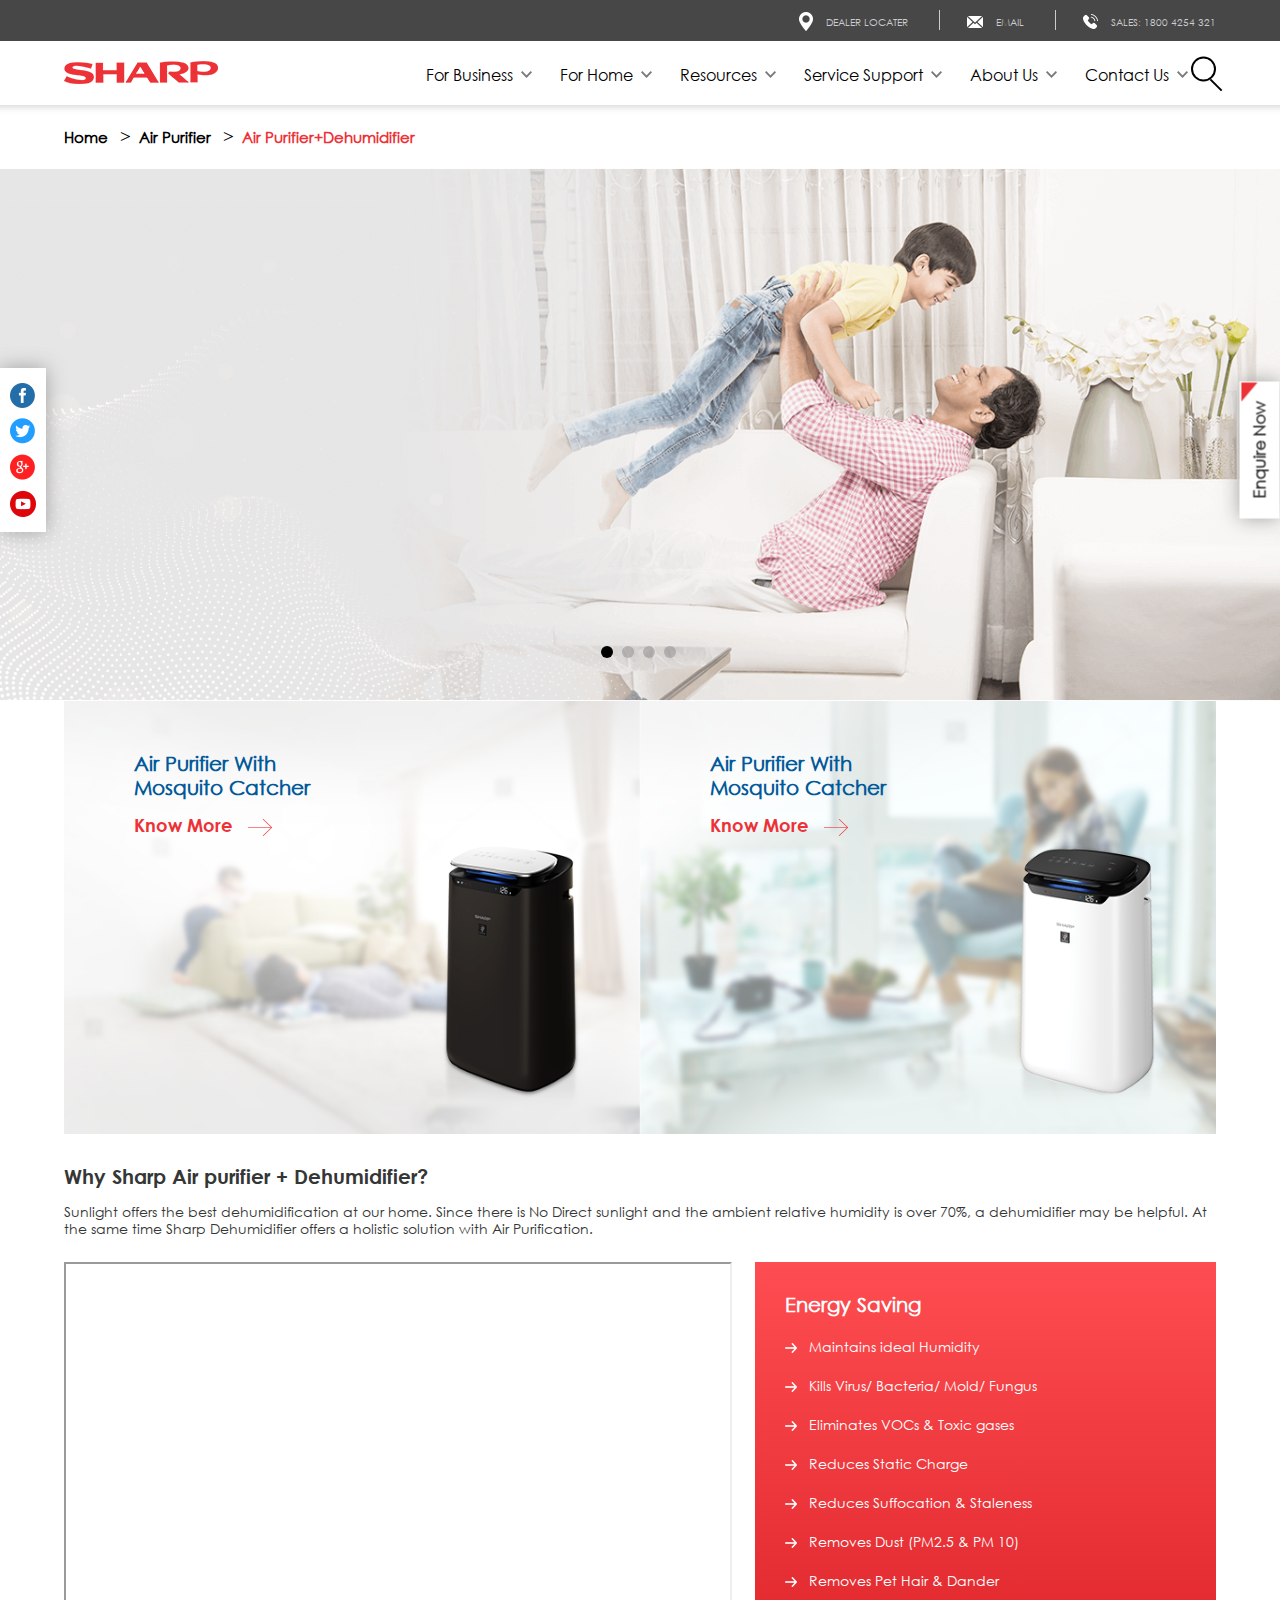
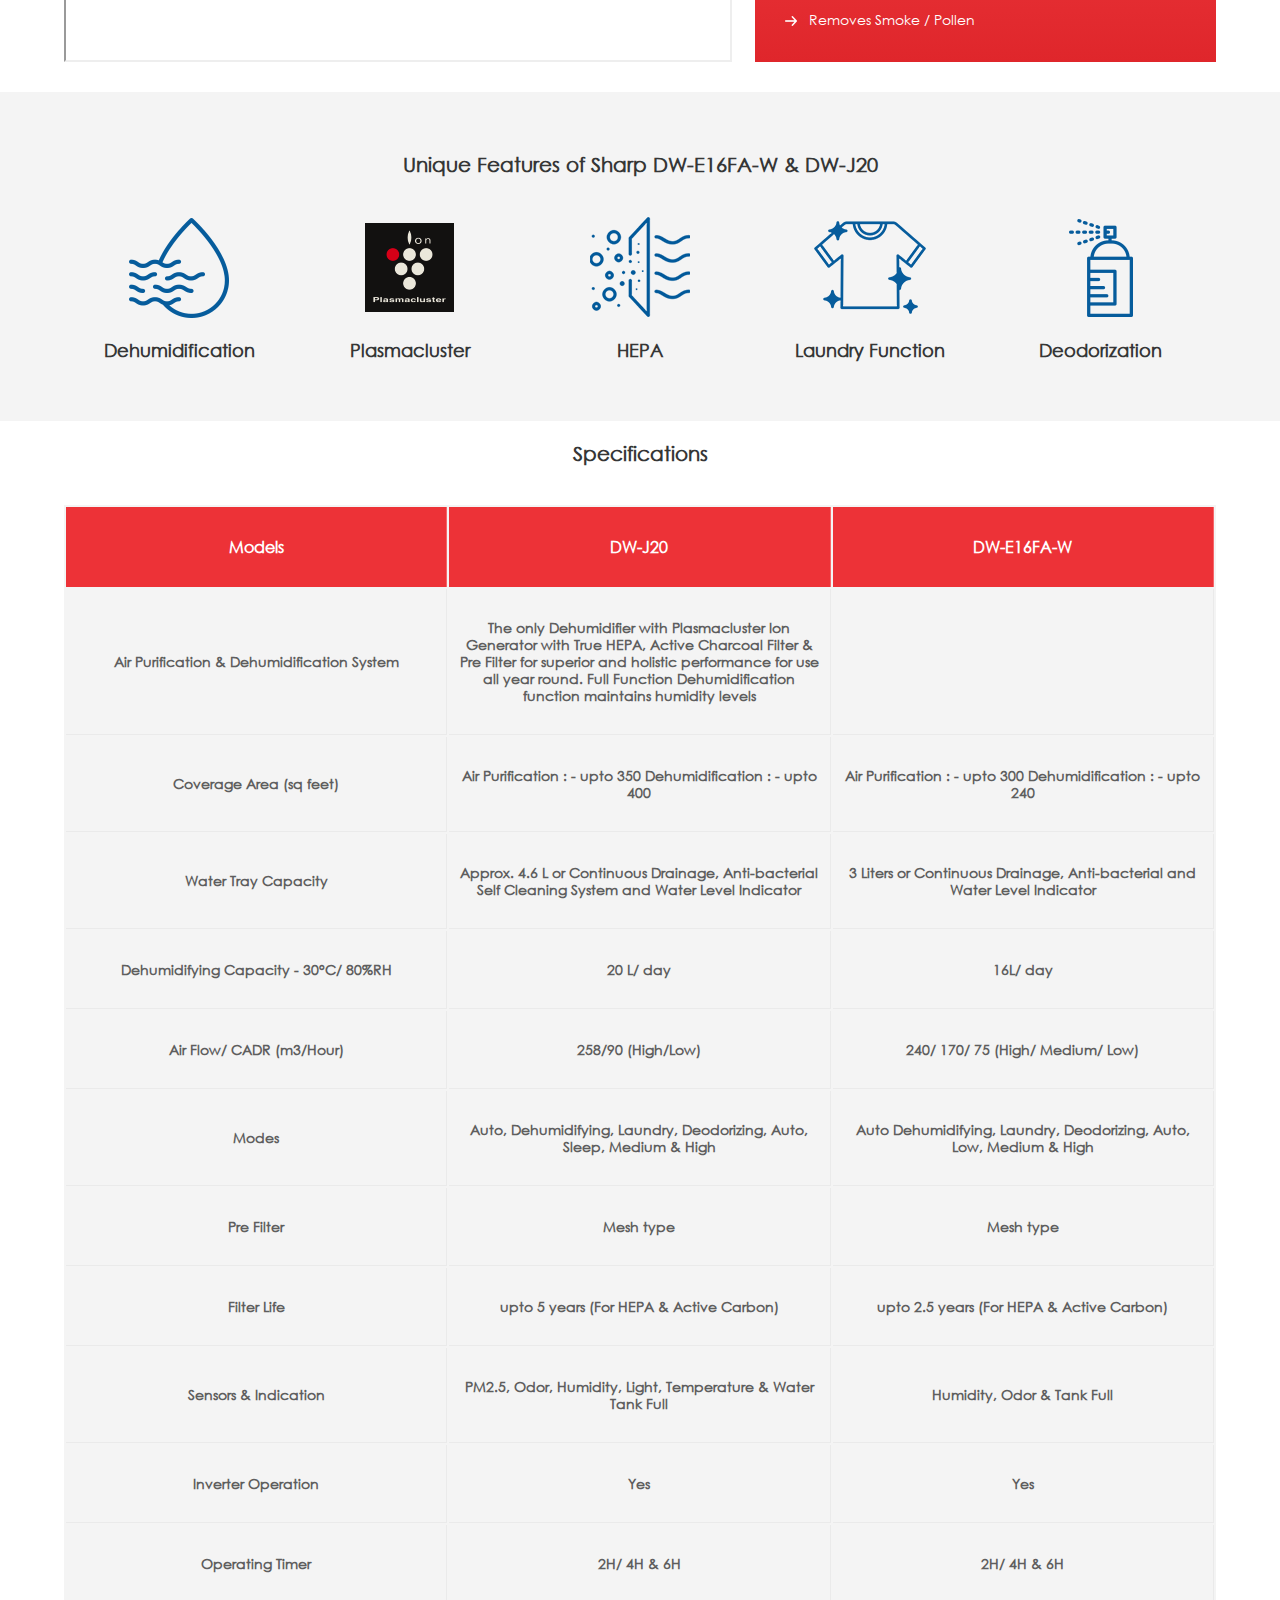
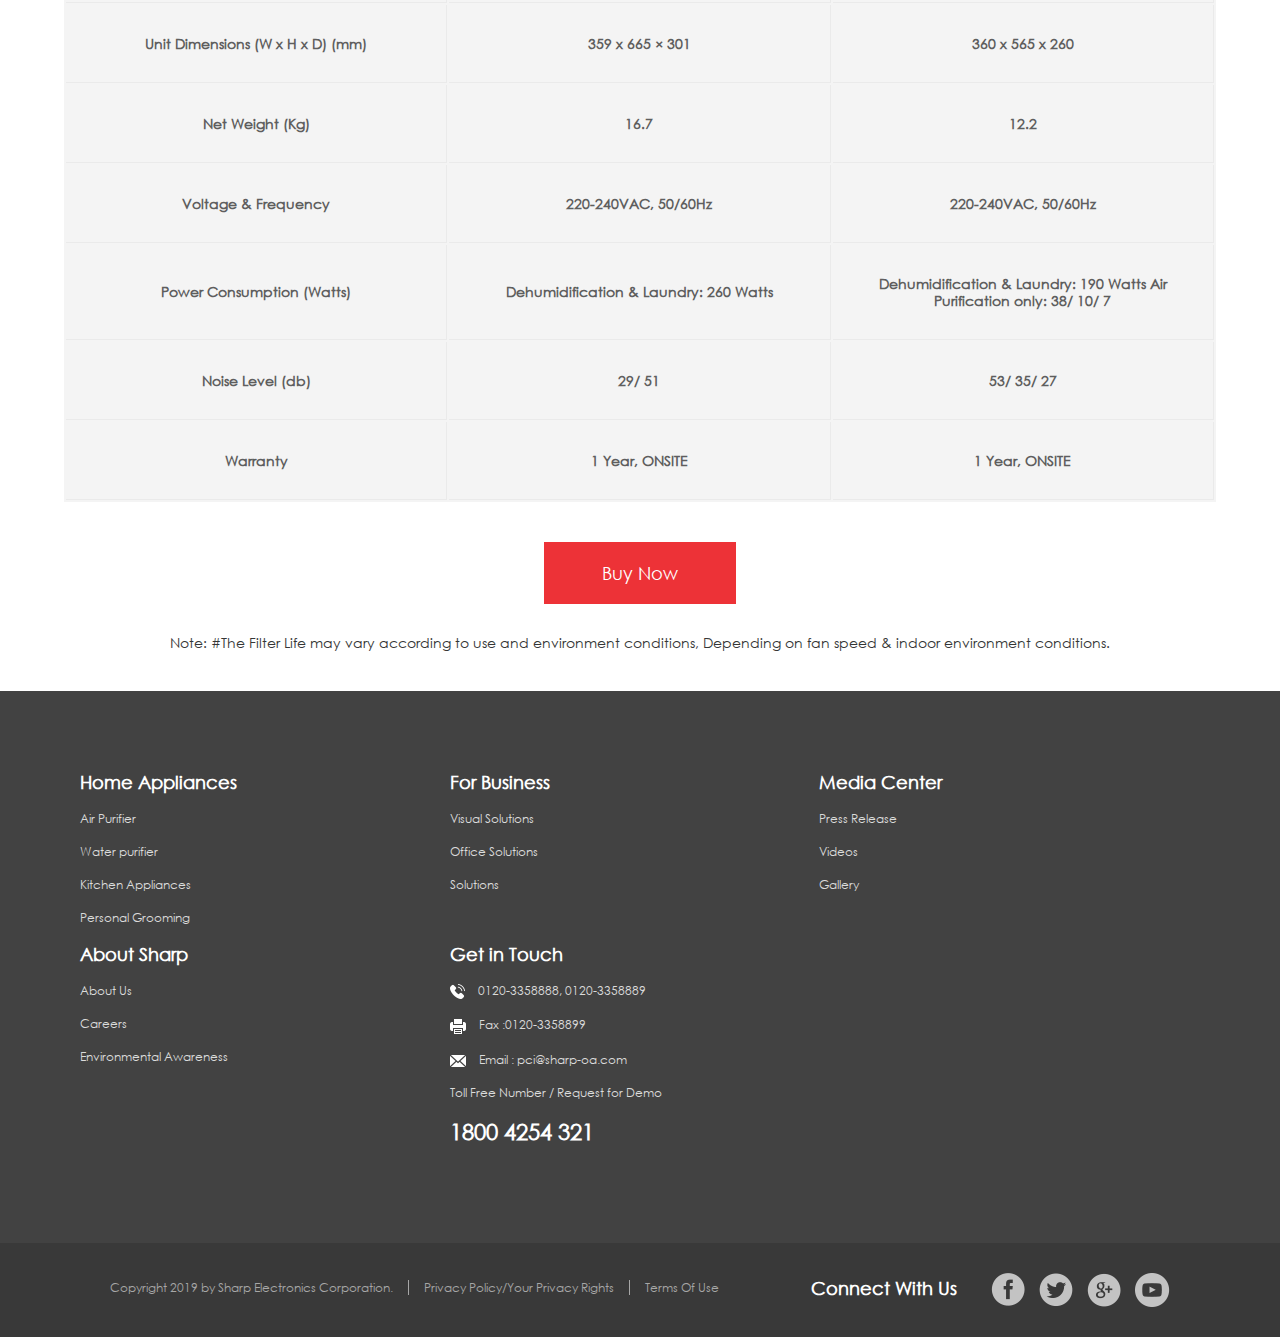
==== commit 10f55000: "changes" ====
--- a/air-purifier-dehu.html
+++ b/air-purifier-dehu.html
@@ -131,6 +131,16 @@
 
 
 
+<div class="breadcrumb">
+	<div class="container">
+	<ul>
+	  <li><a href="#">Home</a></li>
+	  <li><a href="#">Air Purifier</a></li>
+	  <li class="active"><a href="#">Air Purifier+Dehumidifier</a></li>
+	</ul>
+</div>
+</div>
+
 
 
 
@@ -173,7 +183,7 @@
 				<img src="images/air-mosquito/mosquito-product1-bg.png">
 				<div class="mosquito-product-info">
 					<h3>Air Purifier With <br> Mosquito Catcher</h3>
-					<a href="javascript:;">know more <img src="images/air-mosquito/red-arrow.png"></a>
+					<a href="javascript:;">Know More <img src="images/air-mosquito/red-arrow.png"></a>
 				</div>
 				<img class="mosquito-productImg" src="images/air-mosquito/mosquito-product1.png">
 			</li>
@@ -181,7 +191,7 @@
 				<img src="images/air-mosquito/mosquito-product2-bg.png">
 				<div class="mosquito-product-info">
 					<h3>Air Purifier With <br> Mosquito Catcher</h3>
-					<a href="javascript:;">know more <img src="images/air-mosquito/red-arrow.png"></a>
+					<a href="javascript:;">Know More <img src="images/air-mosquito/red-arrow.png"></a>
 				</div>
 				<img class="mosquito-productImg" src="images/air-mosquito/mosquito-product2.png">
 			</li>
@@ -492,7 +502,7 @@
 	</div>
 	<div class="leftSection">
 		<ul>
-			<li><a href="javascript:;">Copyright 2019 by Sharp Electronics Corporation.</a></li>
+			<li>Copyright 2019 by Sharp Electronics Corporation.</li>
 			<li><a href="javascript:;">Privacy Policy/Your Privacy Rights</a></li>
 			<li><a href="javascript:;">Terms Of Use</a></li>
 		</ul>
--- a/css/style.css
+++ b/css/style.css
@@ -242,6 +242,7 @@
 .satisfyConsumerSection .consumerArticle .slick-next{width: 26px;height: 20px;background: url(../images/rightIcon.png)top left no-repeat;right: 45%;margin-top: 250px;}
 .satisfyConsumerSection .consumerArticle .slick-prev{width: 26px;height: 20px;background: url(../images/leftIcon.png)top left no-repeat;left: 51%;margin-top: 250px;}
 
+
 .aboutSharpSection{width: 100%;float: left;padding: 8px 0;position: relative;}
 .aboutSharpSection img{width: 100%;}
 .aboutSharpSection .aboutProduct{width:auto;position: absolute;right: 39%;bottom: 0px;}
@@ -285,6 +286,7 @@
 .footerSocialStrip .leftSection li{width: auto;float:left;padding: 0 40px;border-right: 1px solid #a7a7a7;}
 .footerSocialStrip .leftSection li:first-child{padding-left: 0px;}
 .footerSocialStrip .leftSection li:last-child{border:0;}
+.footerSocialStrip .leftSection li{color: #a7a7a7;font-size:12px;}
 .footerSocialStrip .leftSection li a{color: #a7a7a7;font-size:12px;}
 .footerSocialStrip .leftSection li a:hover{color: #fcaaaa;}
 .footerSocialStrip .rightSection {width: 40%;float: right;text-align: right;}
@@ -468,6 +470,8 @@
 .specificationSection table{width: 100%;float: left;background: #f4f4f4;}
 .specificationSection table th{width:33.33%;background: #ed3237;color: #fff;font-size: 16px;padding: 30px 0;border-right: 1px solid #f66669;}
 .specificationSection table td{width:33.33%;background: #f4f4f4;color: #5e5e5e;font-size: 14px;padding: 30px 10px;border-right: 1px solid #eaeaea;border-bottom: 1px solid #eaeaea;text-align: center;font-weight: bold;}
+.specificationSection.humidifierSpecification table th{width: 25%;}
+.specificationSection.humidifierSpecification table td{width: 25%;}
 .specificationSection .buyNowButton{width: 100%;float: left;text-align: center;margin: 40px 0;}
 .specificationSection .buyNowButton a{display: inline-block;color: #fff;background: #ed3237;font-size: 18px;padding: 20px 58px;}
 .specificationSection .buyNowButton a:hover{background: #000}
@@ -519,8 +523,63 @@
 
 
 
-
-
+/*Air Humidifier*/
+.humidifierCompare{width: 100%;float: left;padding: 20px 0;}
+.humidifierCompare h2{font-size: 20px;}
+.humidifierCompare .specificationSection{width: 100%;float: left;margin-top: 20px;}
+
+.AirConditionRoomSection{width: 100%;float: left;padding: 30px 0}
+.AirConditionRoomSection > h2{font-size: 20px;padding-bottom: 15px;font-family: 'GOTHICB';text-align: center;}
+.AirConditionRoomSection .leftSection{width: 50%;float: left;margin-right: 2%;}
+.AirConditionRoomSection .leftSection iframe{width: 100%;height:400px;float: left;}
+
+
+.AirConditionRoomSection .rightSection{width: 48%;float: left;height: 400px;padding: 30px;color: #fff;
+background-color: #fe4d52;
+background-image: -webkit-gradient(linear, left top, left bottom, from(#fe4d52), to(#df262b));
+background-image: -webkit-linear-gradient(top, #fe4d52, #df262b);
+background-image: -moz-linear-gradient(top, #fe4d52, #df262b);
+background-image: -ms-linear-gradient(top, #fe4d52, #df262b);
+background-image: -o-linear-gradient(top, #fe4d52, #df262b);
+background-image: linear-gradient(top, #fe4d52, #df262b);
+filter: progid:DXImageTransform.Microsoft.gradient(start-colourStr='#fe4d52', end-colourStr='#df262b');}
+.AirConditionRoomSection .rightSection h2{font-size: 18px;}
+.AirConditionRoomSection .rightSection p{font-size: 14px;padding: 15px 0;line-height: 20px;}
+
+.WhyHumidifier{width: 100%;float: left;padding: 20px 0;}
+.WhyHumidifier h2{font-size: 20px;padding-bottom:15px;}
+.WhyHumidifier p{font-size: 14px;padding-bottom:15px;}
+
+.convenienceSection{width: 100%;float: left;background:#e0e0e0;padding: 30px;}
+.convenienceSection .convenienceDetail{width: 100%;float: left;}
+.convenienceSection .convenienceDetail .leftSection{width: 50%;float: left;padding-right: 10px;}
+.convenienceSection .convenienceDetail .leftSection h2{font-size: 20px;}
+.convenienceSection .convenienceDetail .leftSection p{font-size: 14px;padding: 15px 0;line-height: 18px;}
+.convenienceSection .convenienceDetail .rightSection{width: 50%;float: left;}
+.convenienceSection .convenienceDetail .rightSection img{width: 100%}
+.convenienceSection .slick-next{width: 26px;height: 20px;background: url(../images/rightIcon.png)top left no-repeat;left: 40px;z-index: 999;}
+.convenienceSection .slick-prev{width: 26px;height: 20px;background: url(../images/leftIcon.png)top left no-repeat;left: 0px;z-index: 999;}
+
+/*Air Humidifier*/
+
+
+
+/*Video*/
+.video-box{width: 100%;float: left;background: #eeeeee;margin-bottom: 30px;}
+.video-box .leftSection{width: 70%;float: left;padding: 50px;}
+.video-box .leftSection h1{border-left: 9px solid #ed3237;padding-left: 20px;color: #01599a;font-family: 'GOTHIC';font-weight: normal;}
+.video-box .leftSection h1 span{display: block;}
+.video-box .leftSection p{margin-top: 25px;padding-left: 30px;font-size: 16px;line-height: 25px;}
+.video-box .rightSection{width: 30%;float: left;position: relative;}
+.video-box .rightSection > img{width: 100%;float: left;}
+.video-box .rightSection .videoIcon {position: absolute;top: 50%;left: 50%;transform:translate(-50%, -50%);cursor: pointer;}
+.video-box .rightSection .videoIcon img {position: relative;z-index: 2}
+.video-box .rightSection .pulse {height: 68px;width: 68px;border-radius: 50%;background-color: #ff0000;animation: pulse 1.5s infinite;position: absolute;bottom: -1px;right: 0;z-index: 1;}
+@keyframes pulse {
+  0% {box-shadow: 0 0 rgba(255, 0, 0, 0.5);}
+  100% {box-shadow: 0 0 0 15px rgba(255, 0, 0, 0);}
+}
+/*Video*/
 
 
 
@@ -586,6 +645,7 @@
 .consumerArticle #slick-1 .slick-dots li button, .consumerArticle #slick-1 .slick-dots li button:before {color: transparent;opacity: 0;}
 /* progress bar */
 .consumerArticle .slider-progress {width: 150px; height: 3px;background: #eee;position: absolute;bottom: -65px;margin: 0 auto;left: 40%;}
+.satisfyConsumerSection .slider-progress {width: 150px; height: 3px;background: #eee;position: absolute;bottom: -454px;margin: 0 auto;left: 40%;}
 .consumerArticle .slider-progress .progress {width: 0%;height: 3px;background: #ed3237;}
 .consumerArticle .slider-progress .firstcount{position: absolute;top: -10px;left: -20px;}
 .consumerArticle .slider-progress .lastcount{position: absolute;top: -10px;right: -20px;}
--- a/css/screen.css
+++ b/css/screen.css
@@ -64,8 +64,11 @@
     /*Air purifier mosquito*/
     .bannerSection.air-purifier-mosquito{height: auto;overflow: visible;}
     .bannerSection.air-purifier-mosquito .slick-dots{bottom: 40px;}
-
     /*Air purifier mosquito*/
+
+    /*Air Humidifier*/
+    .AirConditionRoomSection .rightSection{padding: 15px;}
+    /*Air Humidifier*/
 }
 
 @media screen and (max-width: 1366px){
@@ -183,6 +186,12 @@
     .moquito-product-feature .box{padding: 20px;}
     .moquito-product-feature .box li{font-size: 13px;}
     /*air purifier mosquito*/
+
+
+    /*video*/
+    .video-box .leftSection{width: 100%;}
+    .video-box .rightSection{width: 100%;}
+    /*video*/
 
     .companydetailBanner .cd-despriction h2{font-size: 34px;}
     .companydetailBanner .cd-despriction p {font-size: 20px;line-height: 32px;}
@@ -348,7 +357,19 @@
     .specificationSection .buyNowButton a{padding: 10px 35px;font-size: 15px;}
     .air-mosquito-product li{width: 100%;}
     .rightMenu .closeButton{display: block;}
+    .air-mosquito-product-two li{width: 100%}
+    .specificationSection table th{font-size: 14px;}
     /*air purifier mosquito*/
+
+    /*Air Humudifier*/
+    .AirConditionRoomSection .leftSection{width: 100%;margin: 0;}
+    .AirConditionRoomSection .rightSection{width: 100%;margin: 0;}
+    .convenienceSection .convenienceDetail{padding-right: 50px;}
+    .convenienceSection .convenienceDetail .leftSection{width: 100%;}
+    .convenienceSection .convenienceDetail .rightSection{width: 100%;}
+    .humidifierCompare h2{font-size:14px;}
+    .AirConditionRoomSection > h2{font-size:16px;}
+    /*Air Humudifier*/
 
 
     /*air purifier dehu*/
@@ -428,7 +449,7 @@
     .aboutSharpSection .banner-content .bannerButton a img{width: 18px;margin-top:1px;}
     .footerSection{padding: 20px;padding-top: 3 0px;}
     .footerSection .footerOpation li:first-child a{font-size: 16px;padding-bottom: 10px;display: block;}
-    .footerSection .footerOpation li{padding-bottom: 1px;}
+    .footerSection .footerOpation li{padding-bottom: 8px;}
     .footerSection .footerOpation:last-child ul li{width: 100%;}
     .footerSocialStrip .rightSection li a{font-size: 12px;}
     .footerSocialStrip .rightSection li:first-child a{padding-right: 0}
@@ -521,7 +542,9 @@
     .specificationSection .table-wrap{width: 100%;float: left;overflow-x: scroll}
     .specificationSection table{width: 600px;float: left;background: #f4f4f4;}
     .air-mosquito-product-two li{width: 100%;}
-    .air-mosquito-product-two li .mosquito-product-info{top: 20px;left: 20px;}
+    .air-mosquito-product-two li .mosquito-product-info{top: 15px;left: 15px;}
+    .air-mosquito-product-two li .mosquito-product-info a{font-size: 14px;}
+    .air-mosquito-product-two li .mosquito-product-info a img{width: 16px;}
     /*air purifier mosquito*/
 
 
@@ -531,6 +554,20 @@
     .dehuProductDespription .leftSection iframe{height: 200px;}
     .dehuProductDespription .rightSection{width: 100%;height:auto;margin: 0;}
     /*air purifier dehu*/
+
+    /*Air humidifier*/
+    .AirConditionRoomSection .rightSection{height: auto;}
+    .convenienceSection{padding: 10px;}
+    .convenienceSection .convenienceDetail{padding-right: 0}
+    .specificationSection.humidifierSpecification table th{float: none;}
+    .specificationSection.humidifierSpecification table td{float: none;}
+    .air-mosquito-product-two li .mosquito-product-info h3{font-size: 16px;}
+    /*Air humidifier*/
+
+    /*video*/
+    .video-box .leftSection{padding: 20px;}
+    .video-box .leftSection h1{padding-left: 0;border:0;font-size: 16px;}
+    .video-box .leftSection p{font-size: 13px;padding-left: 0;line-height: 20px;}
 
    /*Case Studies*/
  .accLeftSection input{ width: 100%; border-right: 1px solid #ed3237; margin-bottom: 10px;}
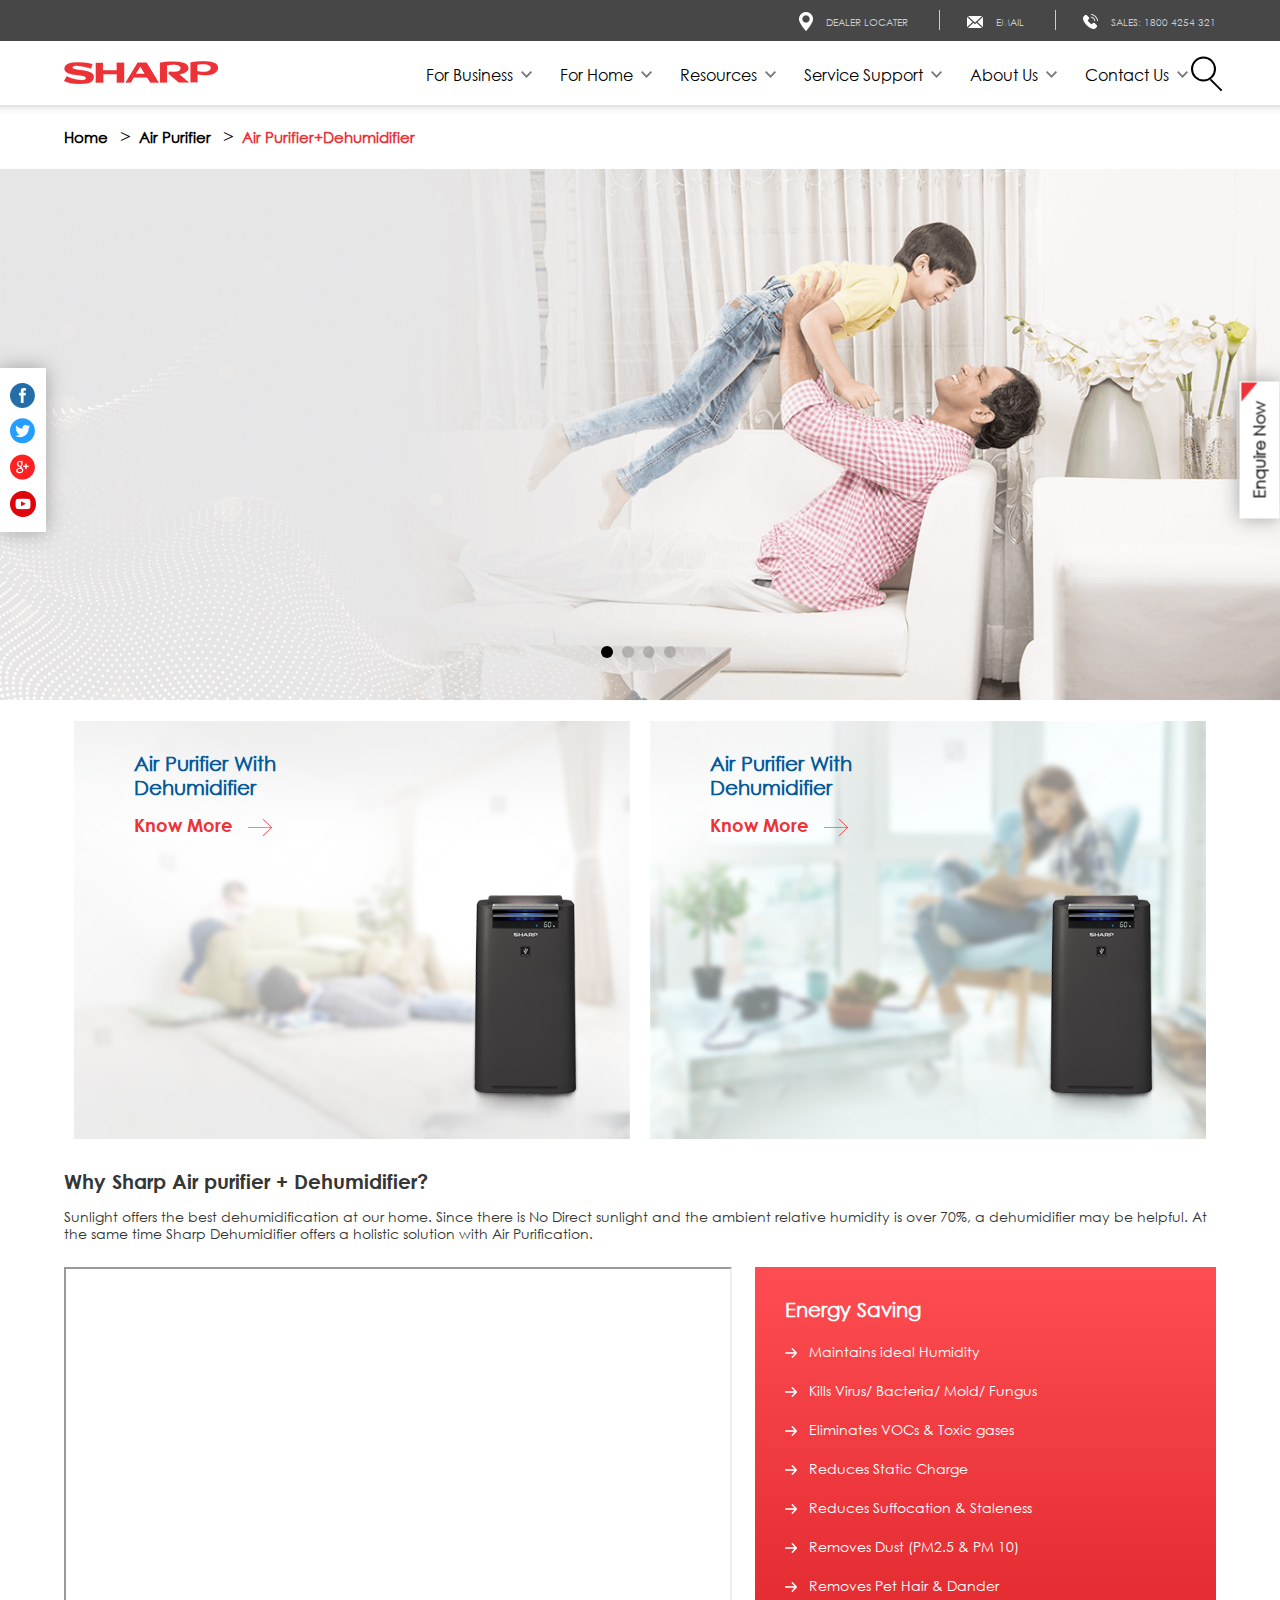
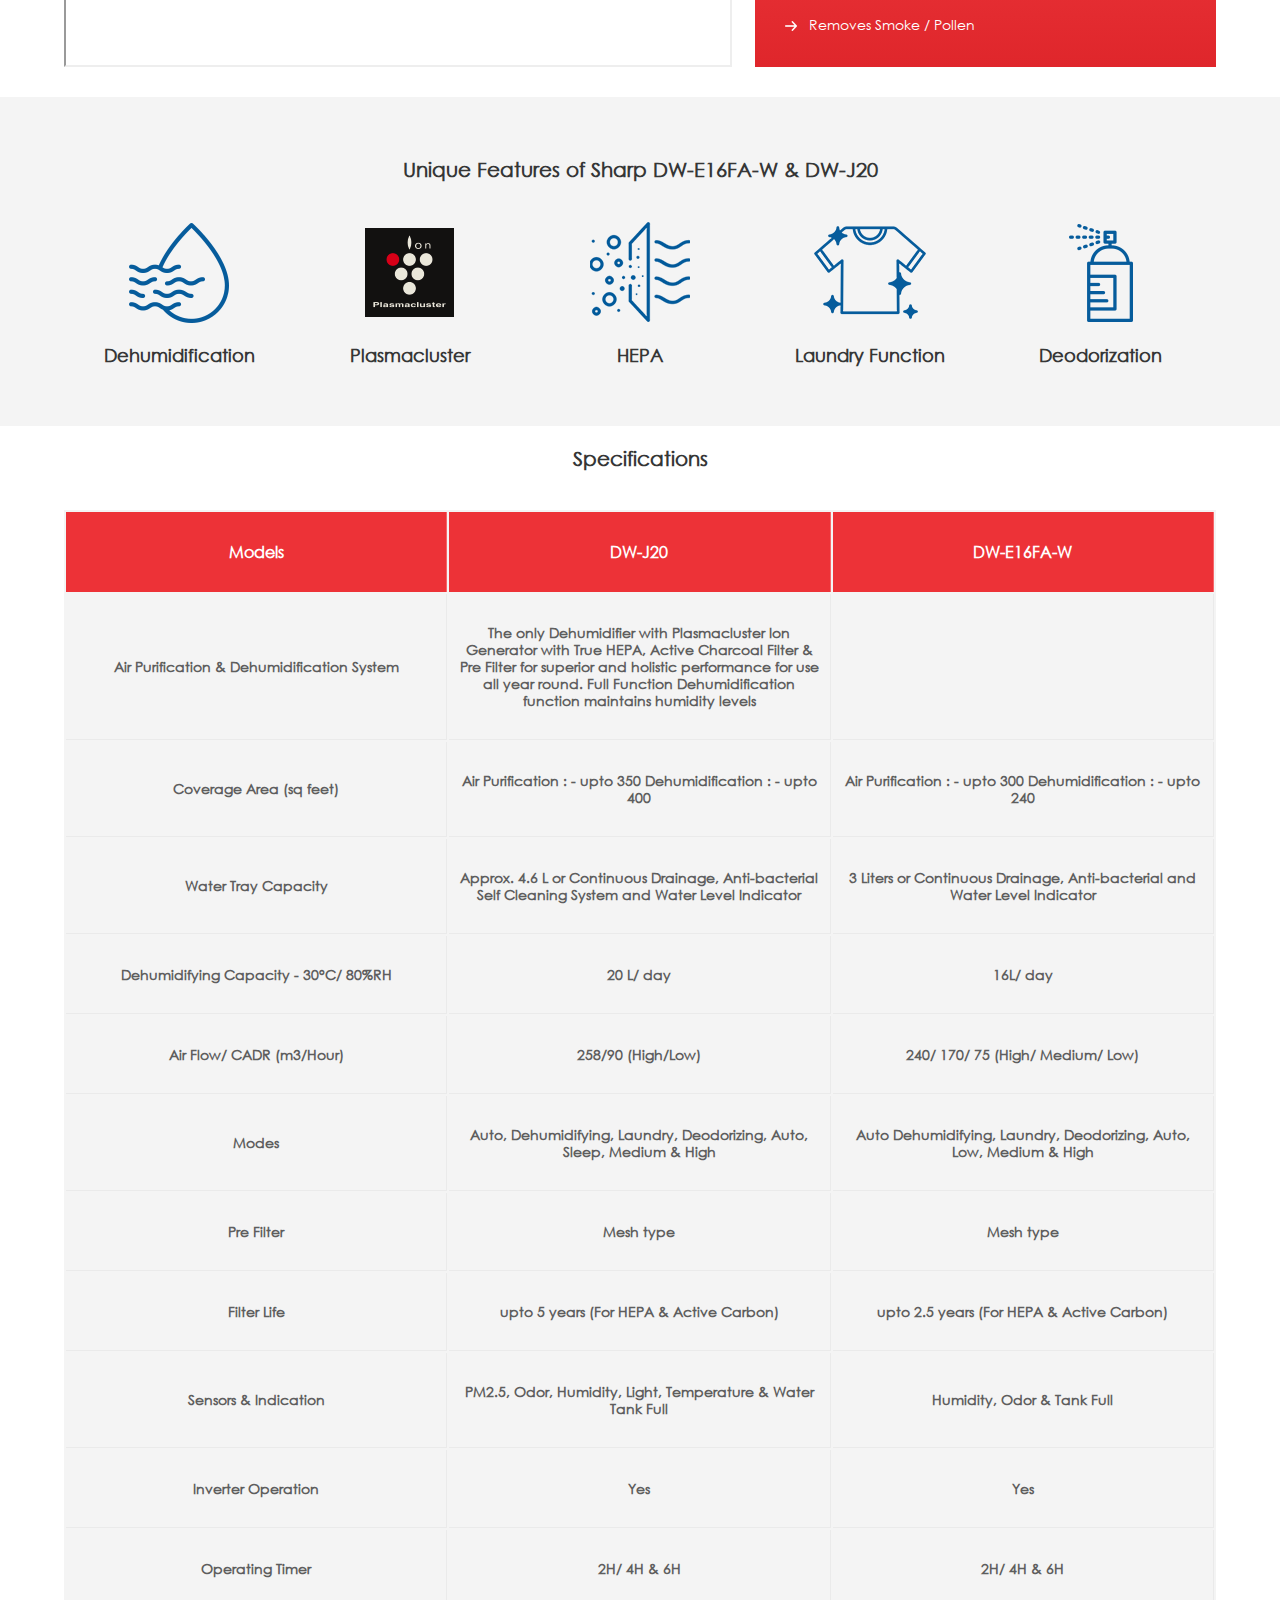
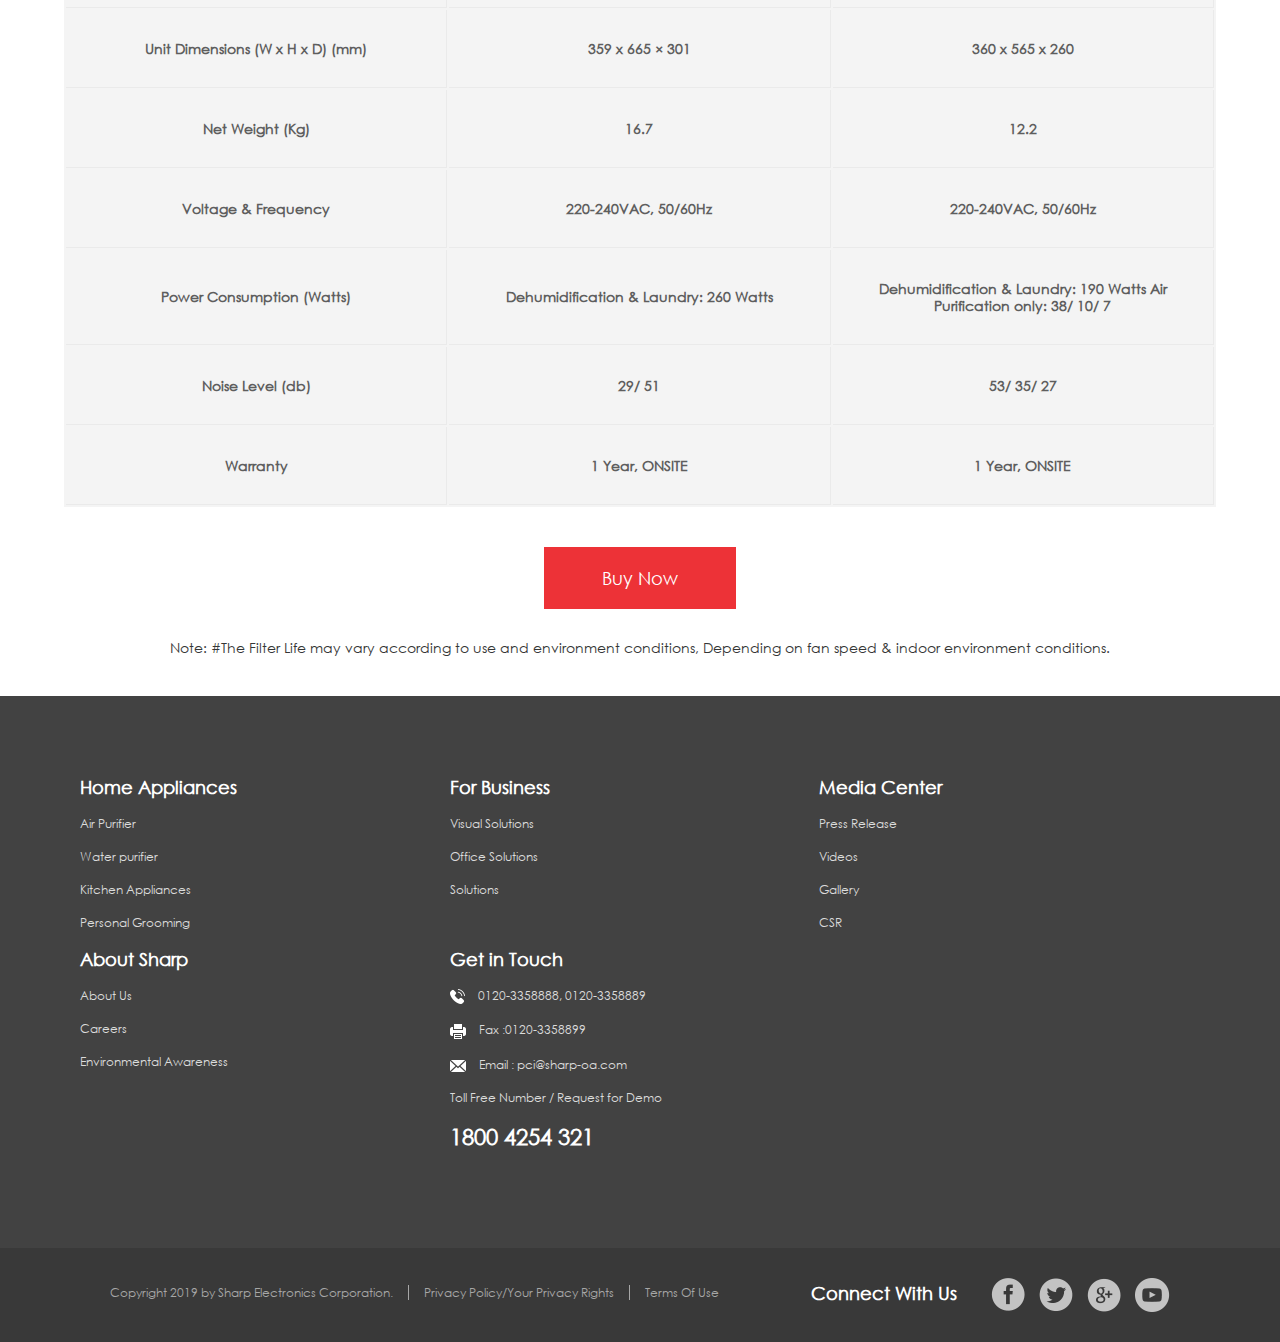
==== commit 00dafee0: "CHANGES BY ANAS" ====
--- a/air-purifier-dehu.html
+++ b/air-purifier-dehu.html
@@ -2,7 +2,7 @@
 <html lang="en">
 <head>
 <meta charset="utf-8" />
-<title>Sharp Homepage</title>
+<title>Sharp</title>
 <meta name="viewport" content="width=device-width, minimum-scale=1.0, maximum-scale=1.0">
 <meta name="keywords" content="krisumi" />
 <link rel="stylesheet" href="css/slick-slider.css" />
@@ -81,7 +81,6 @@
 					<ul class="dropdown">
 						<li><a href="javascript:;">Our Offices</a></li>
 						<li><a href="javascript:;">Dealer Locator</a></li>
-						<li><a href="javascript:;">Reach Us</a></li>
 					</ul>
 				</li>
 				<li>
@@ -182,18 +181,18 @@
 			<li>
 				<img src="images/air-mosquito/mosquito-product1-bg.png">
 				<div class="mosquito-product-info">
-					<h3>Air Purifier With <br> Mosquito Catcher</h3>
+					<h3>Air Purifier With <br> Dehumidifier</h3>
 					<a href="javascript:;">Know More <img src="images/air-mosquito/red-arrow.png"></a>
 				</div>
-				<img class="mosquito-productImg" src="images/air-mosquito/mosquito-product1.png">
+				<img class="mosquito-productImg" src="images/air-mosquito/mosquito-product3.png">
 			</li>
 			<li>
 				<img src="images/air-mosquito/mosquito-product2-bg.png">
 				<div class="mosquito-product-info">
-					<h3>Air Purifier With <br> Mosquito Catcher</h3>
+					<h3>Air Purifier With <br> Dehumidifier</h3>
 					<a href="javascript:;">Know More <img src="images/air-mosquito/red-arrow.png"></a>
 				</div>
-				<img class="mosquito-productImg" src="images/air-mosquito/mosquito-product2.png">
+				<img class="mosquito-productImg" src="images/air-mosquito/mosquito-product3.png">
 			</li>
 		</ul>
 	</div>
@@ -412,6 +411,7 @@
 
 
 
+
 <div class="enquiryForm">
 	<div class="form">
 		<div class="closeButton"><img src="images/close.png"></div>
@@ -421,7 +421,7 @@
 		<input type="email" name="Email ID" placeholder="Email ID">
 		<input type="city" name="city" placeholder="City">
 		<select>
-			<option>Choose Services</option>
+			<option>Choose Product</option>
 			<option>For Home Products</option>
 			<option>For Business Solutions</option>
 		</select>
@@ -468,6 +468,7 @@
 			<li><a href="javascript:;">Press Release</a></li>
 			<li><a href="javascript:;">Videos</a></li>
 			<li><a href="javascript:;">Gallery</a></li>
+			<li><a href="javascript:;">CSR</a></li>
 		</ul>
 	</div>
 	<div class="footerOpation autoHeight">
@@ -502,7 +503,7 @@
 	</div>
 	<div class="leftSection">
 		<ul>
-			<li>Copyright 2019 by Sharp Electronics Corporation.</li>
+			<li><a href="javascript:;">Copyright 2019 by Sharp Electronics Corporation.</a></li>
 			<li><a href="javascript:;">Privacy Policy/Your Privacy Rights</a></li>
 			<li><a href="javascript:;">Terms Of Use</a></li>
 		</ul>
@@ -638,9 +639,11 @@
 	$(function(){
 		$(".enquerySection").click(function(){
 			$(".enquiryForm").fadeIn();
+			$("body").css("overflow", "hidden");
 		})
 		$(".closeButton").click(function(){
 			$(".enquiryForm").fadeOut();
+			$("body").css("overflow", "visible");
 		})
 	});
 </script>
--- a/css/style.css
+++ b/css/style.css
@@ -107,9 +107,10 @@
 .top-header li a{color: #cbccce;font-size: 12px;}
 .top-header li a:hover{color: #fff;}
 
-.main-header{width: 100%;float: left;padding: 0px 0px;}
+.main-header{width: 100%;float: left;padding: 0px 0px;background: #fff;transition: 0.6s}
+.fixed-header{position: fixed;top: 0;left: 0;z-index: 99999;box-shadow: 0 0 10px #ddd;transition: 0.6s}
 .main-header .logo{width: 30%;float: left;padding: 20px 0;}
-.main-header .rightMenu{width: 70%;float: left;text-align: right;}
+.main-header .rightMenu{width: 70%;float: right;text-align: right;}
 .main-header .rightMenu li{display: inline-block;padding:20px 0;padding-right: 50px;position: relative;transition: 0.6s}
 
 .main-header .rightMenu li ul.dropdown{width: 220px;position: absolute;z-index: 2;background: #ed3237;top: 65px;left: -40px;opacity: 0;visibility: hidden;}
@@ -209,6 +210,12 @@
 .productRangeSection .productDescription:hover .arrow{right: 20px;}
 .productRangeSection .productDescription img.productImg{transition: 5.6s;}
 .productRangeSection .productDescription:hover img.productImg{transform: scale(3.2);transition: 10.6s;}
+/*.productRangeSection .slick-next{width: 26px;height: 20px;background: url(../images/rightIcon.png)top left no-repeat;right: -25px;}
+.productRangeSection .slick-prev{width: 26px;height: 20px;background: url(../images/leftIcon.png)top left no-repeat;left: -25px;z-index: 9999}*/
+.productRangeSection .slick-dots li button{background:#ddd;transition: 0.6s}
+.productRangeSection .slick-dots{bottom: -50px;}
+.productRangeSection .slick-dots li.slick-active button {background: #e02626;transition: 0.6s}
+
 
 .videoSection{width: 100%;float: left;margin-top: 85px;}
 .videoSection .leftSection{width: 59%;float: left;position: relative;z-index: 1}
@@ -388,6 +395,10 @@
 .innerProductRange .productDescription img.productImg{transition: 5.6s;}
 .innerProductRange .productDescription:hover img.productImg{transform: scale(3.2);transition: 10.6s;}
 
+.innerProductRange .slick-dots li button{background:#ddd;transition: 0.6s}
+.innerProductRange .slick-dots{bottom: -50px;}
+.innerProductRange .slick-dots li.slick-active button {background: #e02626;transition: 0.6s}
+
 .whySharpSection{width: 100%;float: left;padding: 70px 0;text-align: center;}
 .whySharpSection h2{font-size: 45px;color: #01599a;font-family: 'GOTHIC';font-weight: 100;padding-bottom: 20px;}
 .whySharpSection p{font-size: 14px;line-height: 24px;padding-bottom: 20px;}
@@ -420,15 +431,16 @@
 
 
 .air-mosquito-product-two{width: 100%;float: left;}
-.air-mosquito-product-two li{width: 50%;float:left;position: relative;}
+.air-mosquito-product-two li{width: 50%;float:left;position: relative;padding: 20px 10px 0;}
+.air-mosquito-product-two.air-mosquito-product-three li{width: 33.33%;float:left;position: relative;padding: 20px 10px 0;}
 .air-mosquito-product-two li > img{width: 100%;}
 .air-mosquito-product-two li .mosquito-product-info{position: absolute;top: 50px;left: 70px;}
 .air-mosquito-product-two li .mosquito-product-info h3{font-size: 20px;color: #01599a;}
 .air-mosquito-product-two li .mosquito-product-info a{font-size: 18px;color: #ed3237;font-weight: bold;margin-top: 15px;font-family: 'GOTHICB';display: block}
 .air-mosquito-product-two li .mosquito-product-info a img{margin-left: 10px;}
-.air-mosquito-product-two li .mosquito-productImg{width: 18%;position: absolute;bottom: 0;right: 60px;}
-
-.moquito-product-feature{width: 100%;float: left;}
+.air-mosquito-product-two li .mosquito-productImg{width: 20%;position: absolute;bottom: 0;right: 60px;}
+
+.moquito-product-feature{width: 100%;float: left;padding-top: 50px;}
 .moquito-product-feature .box{width: 33.20%;float: left;background-color: #f4f4f4;padding: 50px;margin-left: 2px;position: relative;
   background-image: linear-gradient(to right, #f3f3f3 , #f4f4f4);}
 .moquito-product-feature .box:nth-child(2){background-image: linear-gradient(to right, #e6e6e6 , #eeeeee);}
@@ -454,7 +466,7 @@
 .LabSection iframe{width: 800px;height: 450px;}
 .LabSection h2{font-size: 20px;padding-bottom: 20px;}
 /* progress bar */
-.LabSection .slider-progress {width: 150px; height: 3px;background: #eee;position: absolute;bottom: 30px;margin: 0 auto;left: 40%;}
+.LabSection .slider-progress {width: 150px; height: 3px;background: #eee;position: absolute;bottom: -34px;margin: 0 auto;left: 40%;}
 .LabSection .slider-progress .progress {width: 0%;height: 3px;background: #ed3237;}
 .LabSection .slider-progress .firstcount{position: absolute;top: -10px;left: -20px;}
 .LabSection .slider-progress .lastcount{position: absolute;top: -10px;right: -20px;}
@@ -657,7 +669,8 @@
 .accordionSection{ width: 100%; float: left; }
 .accordionSection h2{ font-size: 16px; color: #282828; border-top: 1px dashed #aaaaaa; padding: 15px 0 17px; font-family: 'GOTHICB'; cursor: pointer; background: url(../images/plus-img.png) 99% 14px no-repeat;}
 .accordionSection h2.active{background: url(../images/minus-img.png) 99% 14px no-repeat;}
-.accordionContent{ width: 100%; display: table; background: #eeeeee; margin:20px 0 40px; display: none;}
+.accordionContent{ width: 100%; display: table; background: #eeeeee; margin:20px 0 40px;}
+.accordianTabing{display: none;}
 .accLeftSection{ width: 60%; display:table-cell; vertical-align: top; padding: 60px 70px;}
 .accLeftSection h3{ font-size: 36px; color: #01599a; font-weight: 300; position: relative; margin-bottom: 30px;}
 .accLeftSection h3:before{ content: ''; position: absolute; left: -25px; top: 5px; height: 85%; background: #ed3237; width: 10px; }
@@ -702,6 +715,33 @@
 .youtubeIcon{ width: auto; right: 20%; height: 100%; display: table;  top: 0; bottom: 0; margin: auto; position: absolute; }
 /*Comapnay Detail End*/
 
+
+/*Delar Locator*/
+.bannerSection{ width:100%; float:left;}
+.bannerSection img{ width:100%;}
+.dealarlocatorSection{ width:100%; float:left; margin: 40px 0;}
+.locatorHeading{ width:100%; float:left; text-align: center; margin-bottom: 40px;}
+.locatorHeading h2{ font-size:20px; margin-bottom: 15px; font-family: 'GOTHICB';}
+.locatorHeading p{ font-size:14px;}
+.locatorFormSection{ width:100%; float:left; margin: 0 0 40px;}
+.locatorForm{ width:100%; display: flex; justify-content: space-around; margin: 0 -10px;}
+.locatorForm .formCol{ flex:1; padding:0 10px;}
+.locatorForm .formCol label{ width: 100%; float: left; font-size:14px; color: #282828; margin-bottom: 5px; font-family: 'GOTHICB';}
+.locatorForm .formCol select{ width: 100%; float: left; border:1px solid #a3a3a3; background:url(../images/downarrow.png) 97% center no-repeat; font-size:14px; padding: 14px 15px; appearance: none; -webkit-appearance: none;}
+
+.locatorFormSection .subresetBtn{ width: 100%; float: left; text-align: center; margin: 30px 0 0;}
+.locatorFormSection .subresetBtn a{display: inline-block;color: #fff;background: #ed3237;font-size: 18px;padding: 15px 58px;}
+.locatorFormSection .subresetBtn a:hover{background: #000}
+
+.addresBoxSection{ width:100%;   display: flex;
+  justify-content: space-between; margin: 0 -10px;}
+.addresBoxSection .addresBox{ flex:.5; margin: 10px; background: #f4f4f4; padding:30px; border: 1px solid #e7e7e7;}
+.addresBoxSection .addresBox p{ font-size:14px; margin-bottom: 15px; line-height: 24px;}
+.addresBoxSection .addresBox strong{font-family: 'GOTHICB';}
+
+/*Delar Locator End*/
+
+
 /*videoOverlay*/
 /*.videoOverlay{width: 100%;float: left;}*/
 /*videoOverlay*/
--- a/css/screen.css
+++ b/css/screen.css
@@ -24,6 +24,8 @@
 
     /*Air purifier mosquioto*/
     .moquito-product-feature .box{width: 33.15%;}
+    .LabSection .slick-next{right: 35%}
+    .LabSection .slick-prev{left: 59%}
     /*Air purifier mosquioto*/
 }
 
@@ -33,6 +35,7 @@
 @media screen and (max-width: 1440px){
     /*home page css*/
     /*.container{width: 100%;}*/
+	.container{width: 90%}
     .bannerSection .box .banner-content{top: 50px;left:100px;}
     .bannerSection .box .banner-content .bannerButton{margin-top: 50px;}
     .companyReviewSection{margin-top: -50px;}
@@ -153,6 +156,7 @@
     .bannerSection .slick-active.box .banner-content h1{margin-bottom: 10px;line-height: 45px;}
     .bannerSection .box .banner-content .bannerButton{margin-top: 10px;}
     .main-header .rightMenu li #content{right: -35px;}
+    .air-mosquito-product-two li{padding: 0;margin-top: 20px;}
     /*home page css*/
 
 
@@ -187,6 +191,12 @@
     .moquito-product-feature .box li{font-size: 13px;}
     /*air purifier mosquito*/
 
+    /*air humidifier*/
+    .air-mosquito-product-two.air-mosquito-product-three li .mosquito-product-info {position: absolute;top: 30px;left: 20px;}
+    .air-mosquito-product-two.air-mosquito-product-three li .mosquito-product-info h3{font-size: 14px;}
+    .air-mosquito-product-two.air-mosquito-product-three li .mosquito-product-info a{font-size: 12px;}
+    /*air humidifier*/
+
 
     /*video*/
     .video-box .leftSection{width: 100%;}
@@ -205,22 +215,8 @@
 @media screen and (max-width: 900px){
     .main-header .rightMenu{width:100%;height:100%;background:#fff;display: block;position: fixed; top: 0;left: 0;z-index: 9999;overflow: auto;
         padding-bottom: 90px;padding-top: 50px; }
-
-.main-header .rightMenu{
--webkit-transform: translateY(100%);
--moz-transform: translateY(100%);
-transform: translateY(100%);
-opacity: 0; 
-transition-duration:1s;
-}
-
-.main-header .rightMenu.active{
--webkit-transform: translateY(0px);
--moz-transform: translateY(0px);
-transform: translateY(0px);
-opacity: 1; 
-transition-duration:1s;
-}  
+.main-header .rightMenu{-webkit-transform: translateY(100%);-moz-transform: translateY(100%);transform: translateY(100%);opacity: 0;transition-duration:1s;}
+.main-header .rightMenu.active{-webkit-transform: translateY(0px);-moz-transform: translateY(0px);transform: translateY(0px);opacity: 1;transition-duration:1s;}  
 
     .main-header .rightMenu li{width:100%;float:left;padding: 0;}
     .main-header .rightMenu li:last-child{display: none;}
@@ -369,6 +365,10 @@
     .convenienceSection .convenienceDetail .rightSection{width: 100%;}
     .humidifierCompare h2{font-size:14px;}
     .AirConditionRoomSection > h2{font-size:16px;}
+
+    .air-mosquito-product-two.air-mosquito-product-three li{width: 100%;}
+    .air-mosquito-product-two.air-mosquito-product-three li .mosquito-product-info h3{font-size: 18px;}
+    .air-mosquito-product-two.air-mosquito-product-three li .mosquito-product-info a{font-size: 14px;}
     /*Air Humudifier*/
 
 
@@ -402,6 +402,7 @@
 .oursocialSection{ padding:0 5%; margin-bottom: 30px;}
 .youtubeIcon{ display: none;}
 .oursocialSection .oursocial_despriction{ width: 100%; left: 0; display: inherit; position: relative; margin-bottom:10px;}
+.addresBoxSection .addresBox{ padding: 15px;}
 }
 
 
@@ -575,7 +576,14 @@
  .companydetailBanner .cd-despriction{width: 100%; top: 3%;} 
  .companyaboutSharp .aboutsharp_despriction {width: 70%;}
  .companyaboutSharp .aboutsharp_despriction p{font-size: 13px; line-height: normal;} 
- .bannerSection.air-purifier-mosquito .slick-dots{ bottom: 10px;} 
+ .bannerSection.air-purifier-mosquito .slick-dots{ bottom: 10px;}
+ .locatorFormSection{ margin: 20px 0;}
+ .locatorForm, .addresBoxSection{ display: block; margin: 0;}
+ .locatorForm .formCol, .addresBoxSection .addresBox{ width: 100%; float: left; margin: 10px 0;} 
+ .locatorForm .formCol{ padding: 0;}
+ .locatorFormSection .subresetBtn{margin: 20px 0 0;}
+ .locatorFormSection .subresetBtn a{padding: 14px 30px;}
+ 
 }
 
 @media screen and (max-width: 320px){
